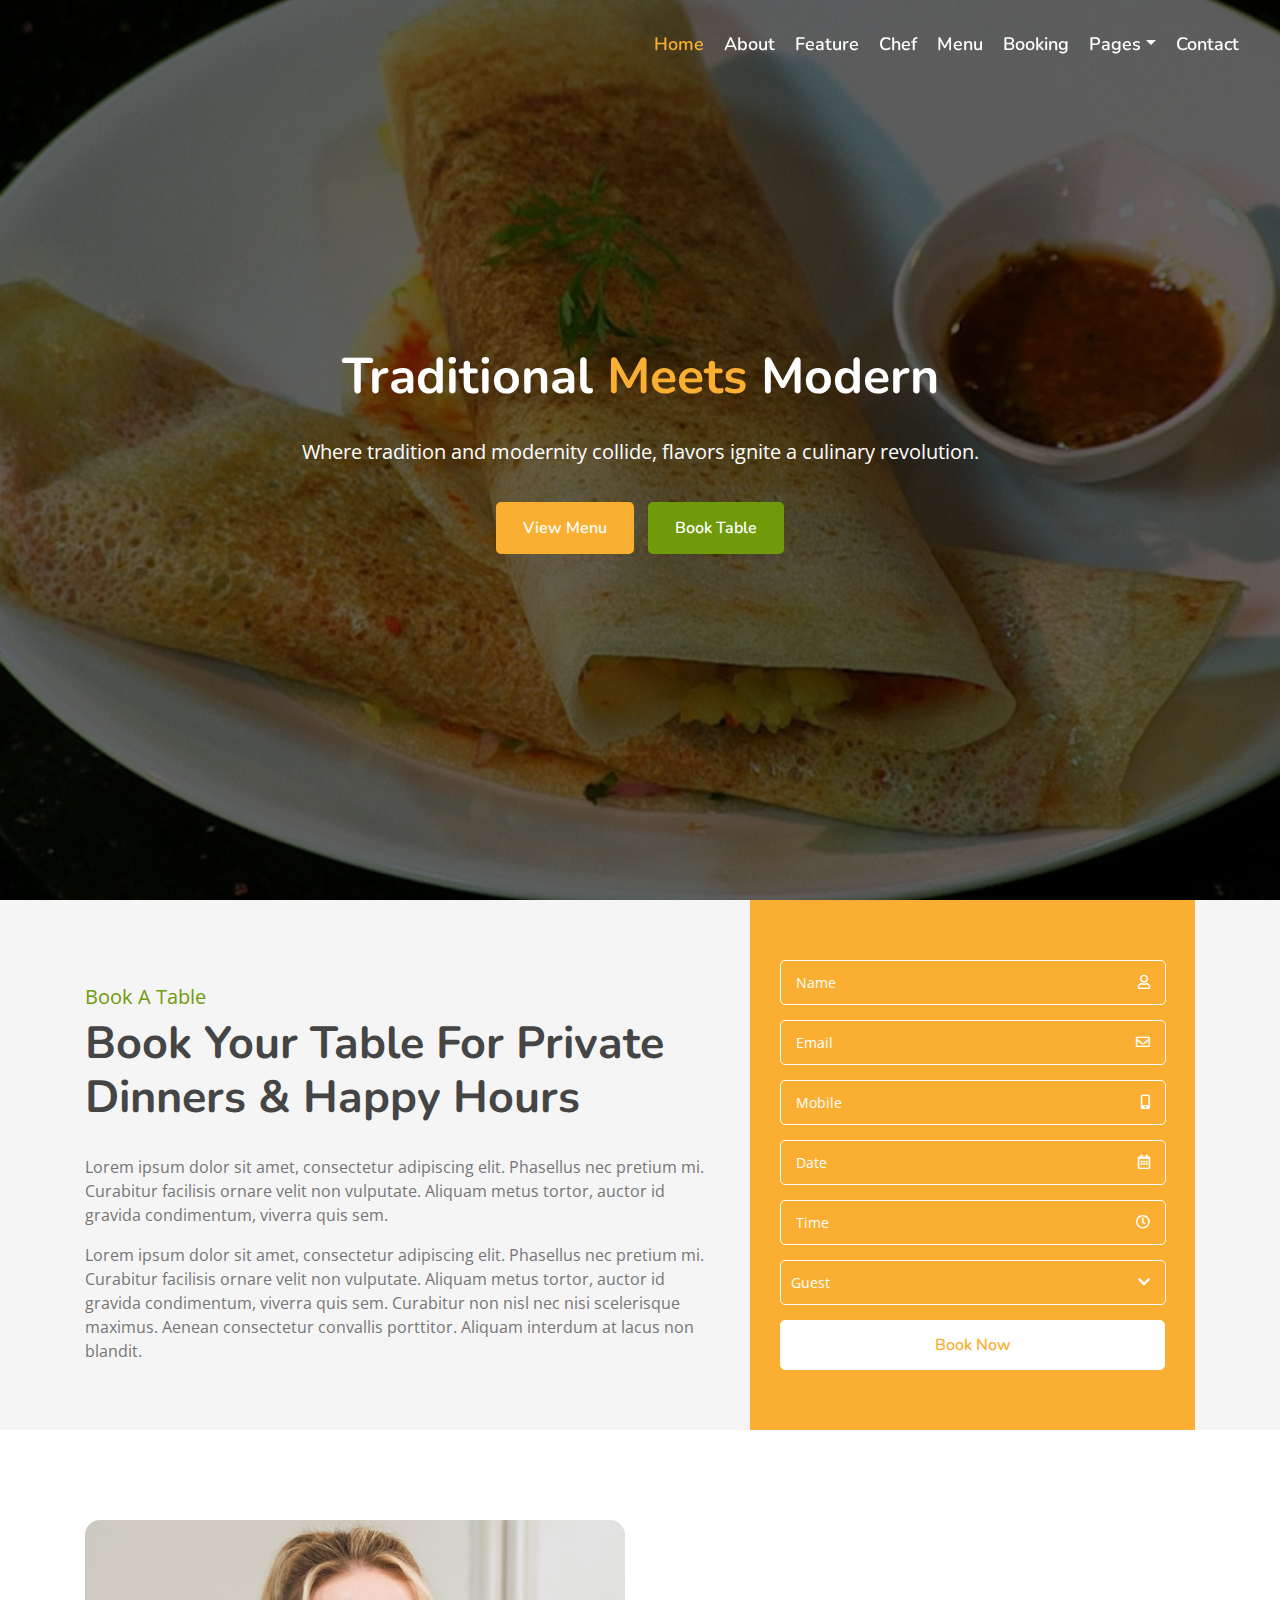
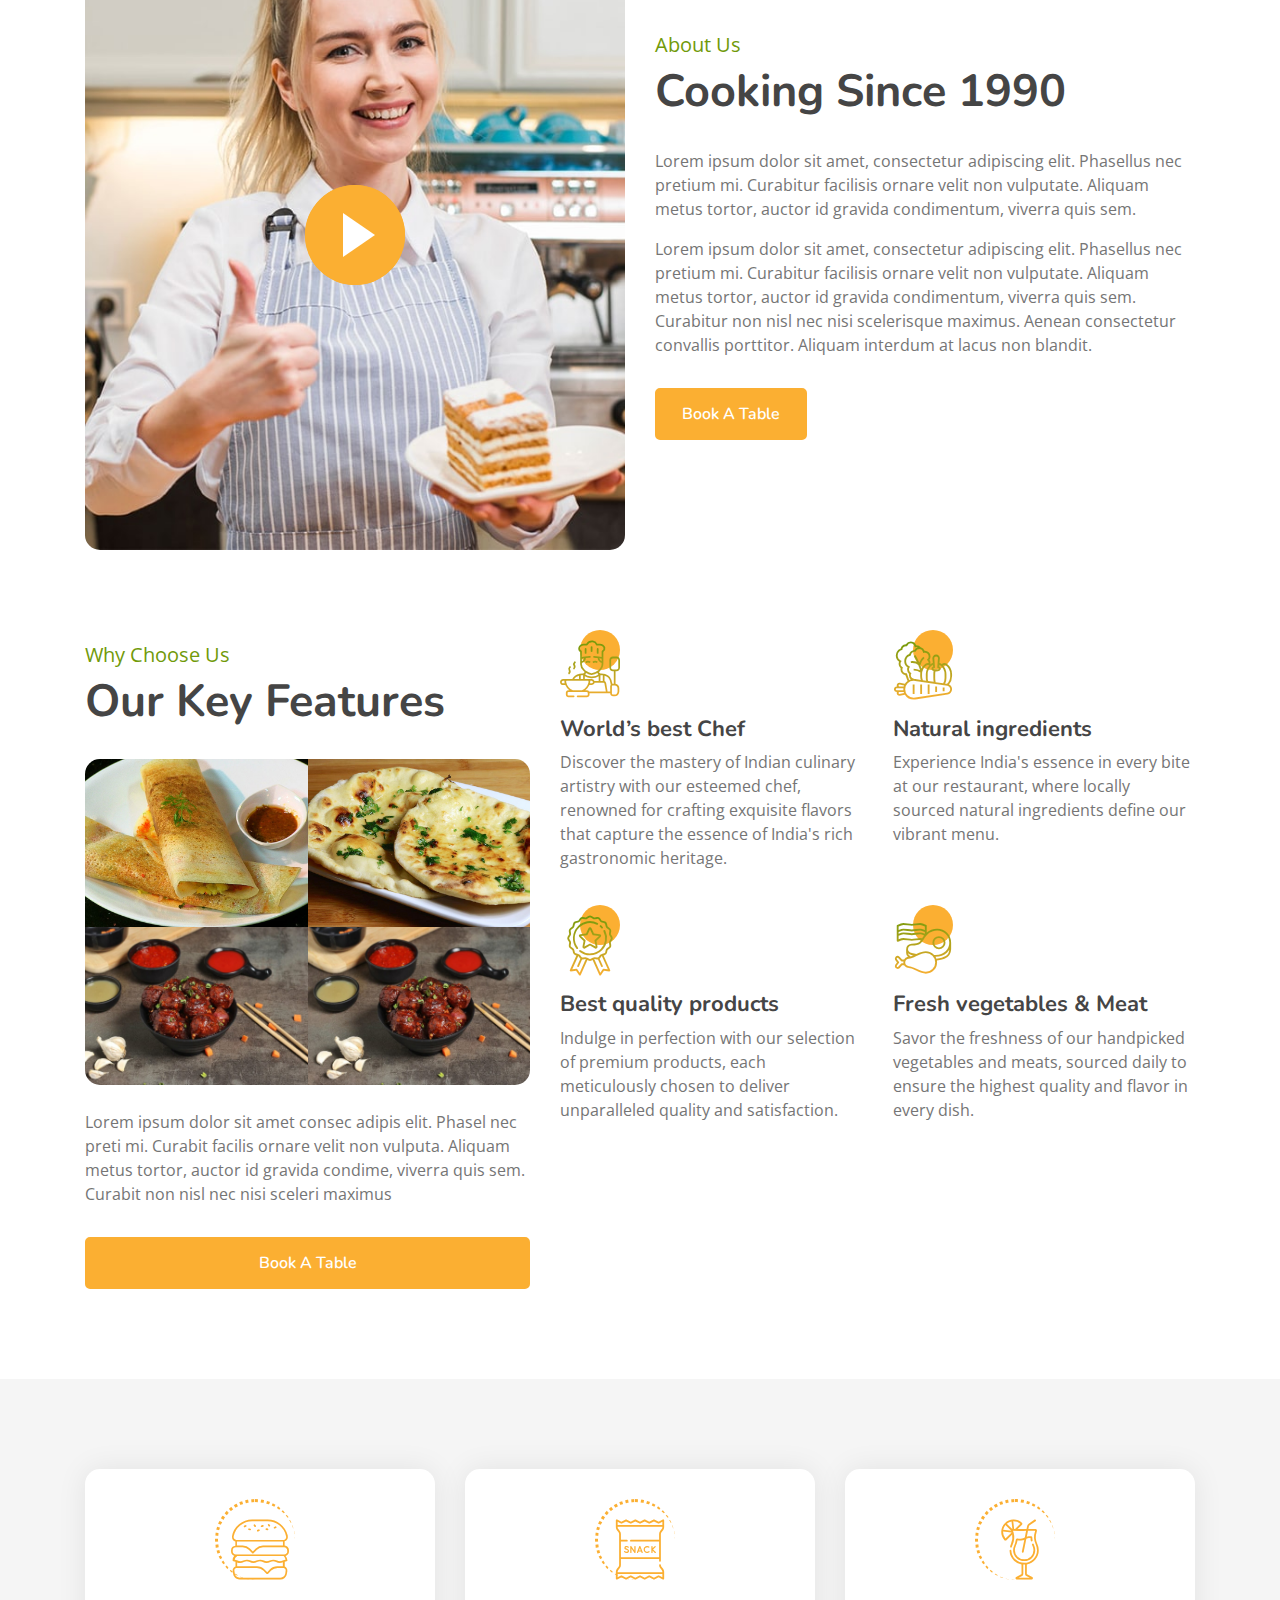
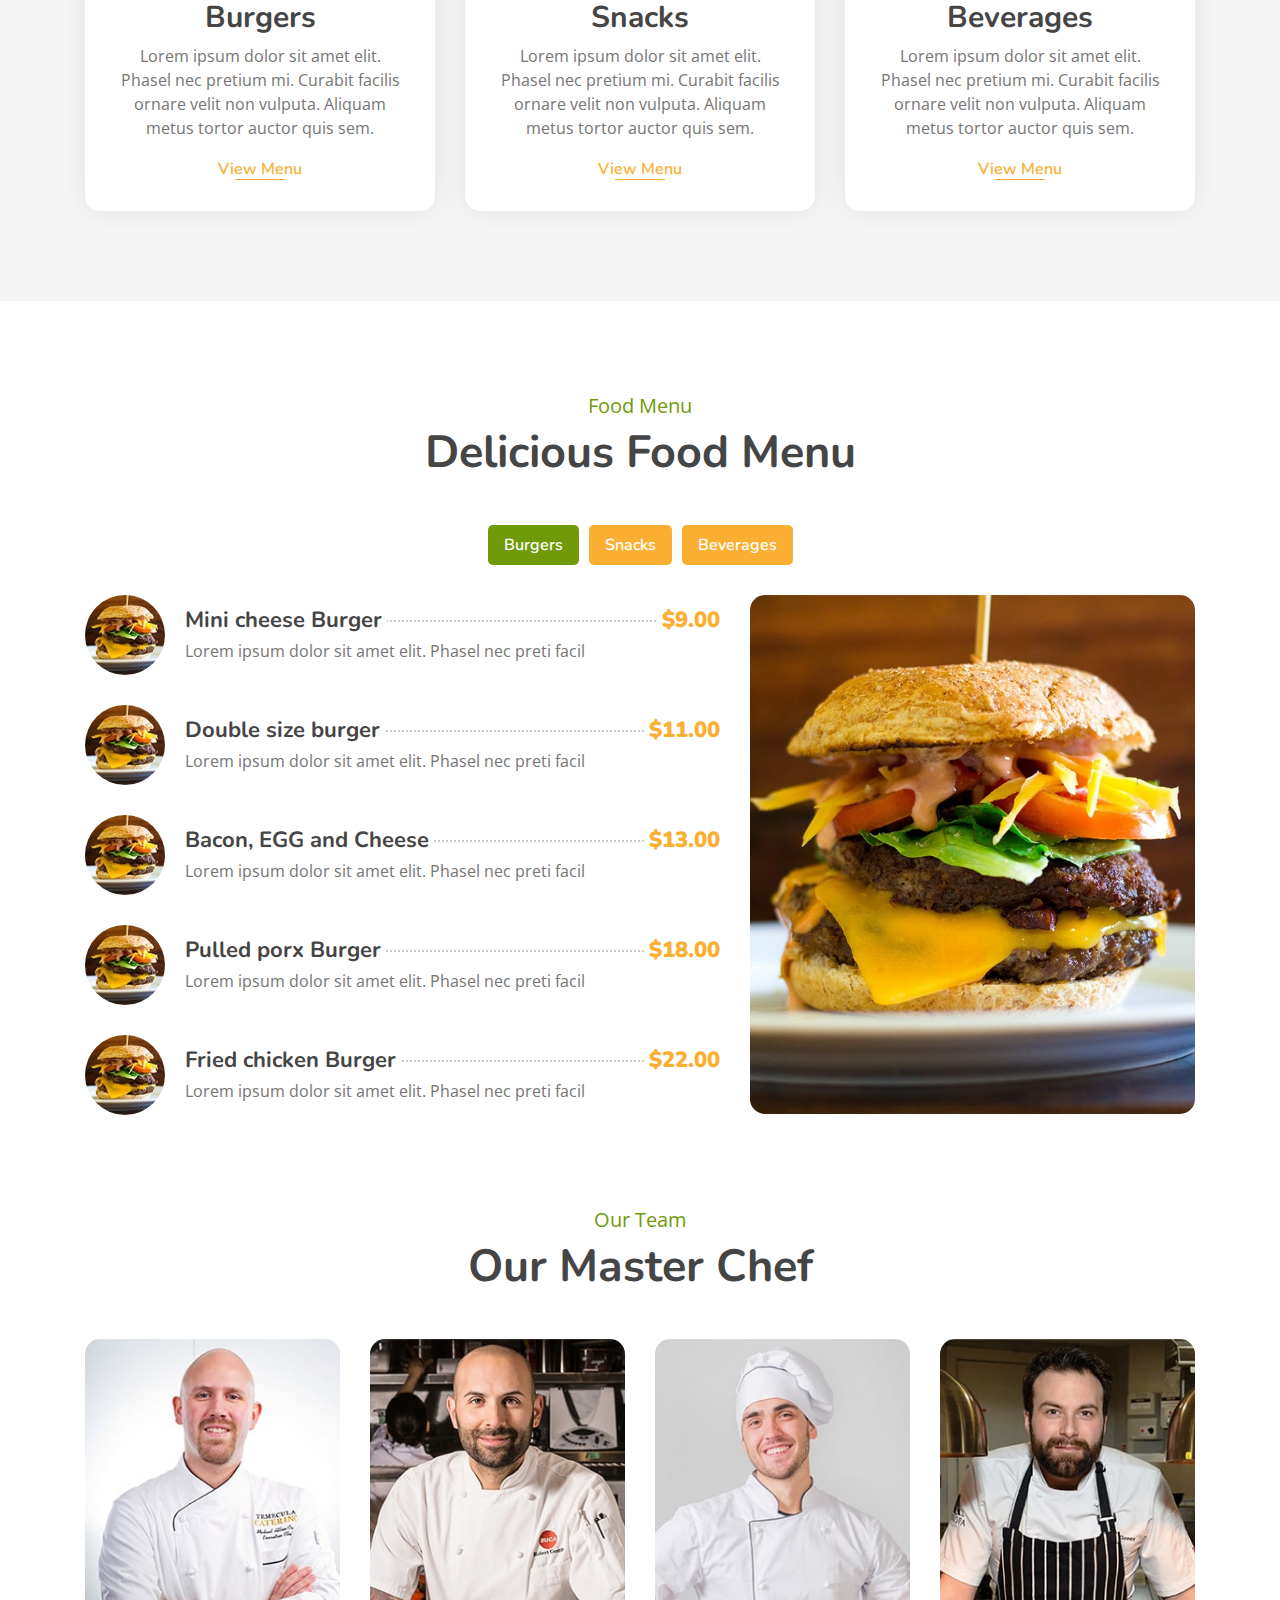
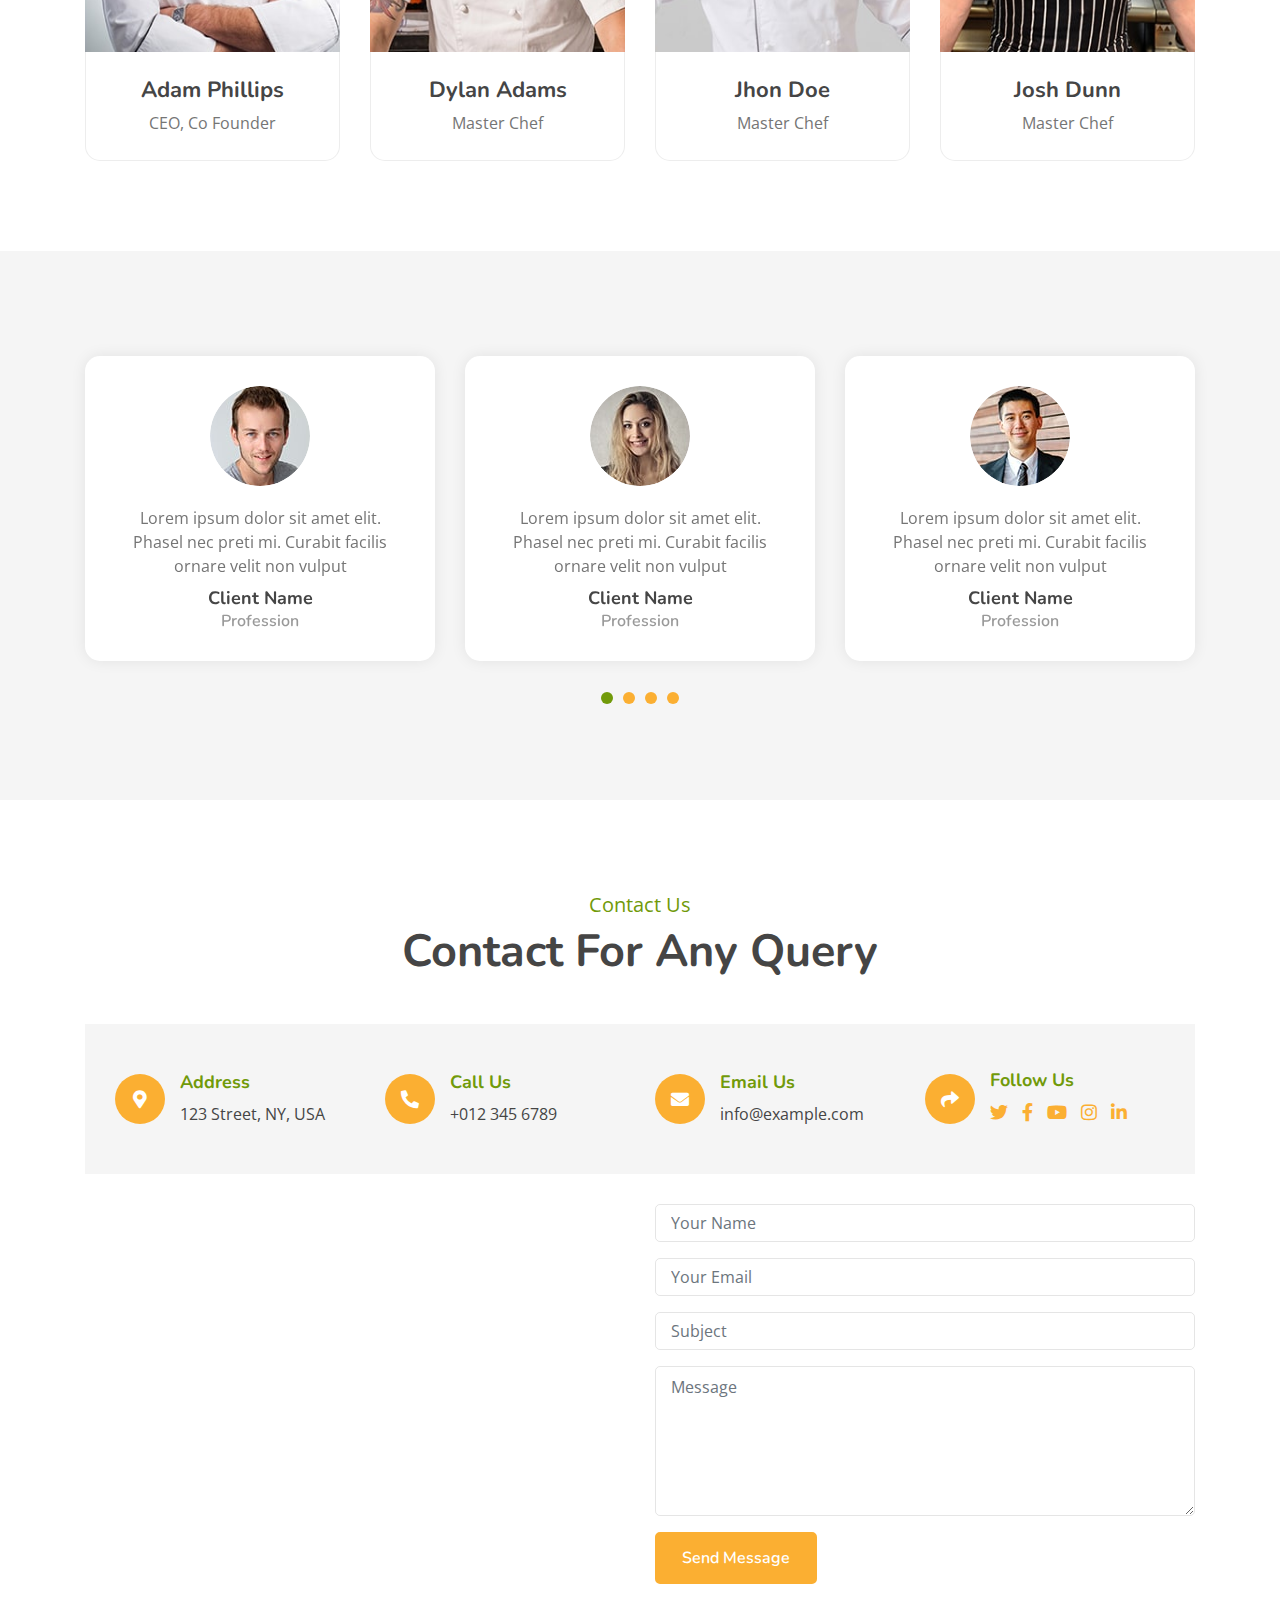
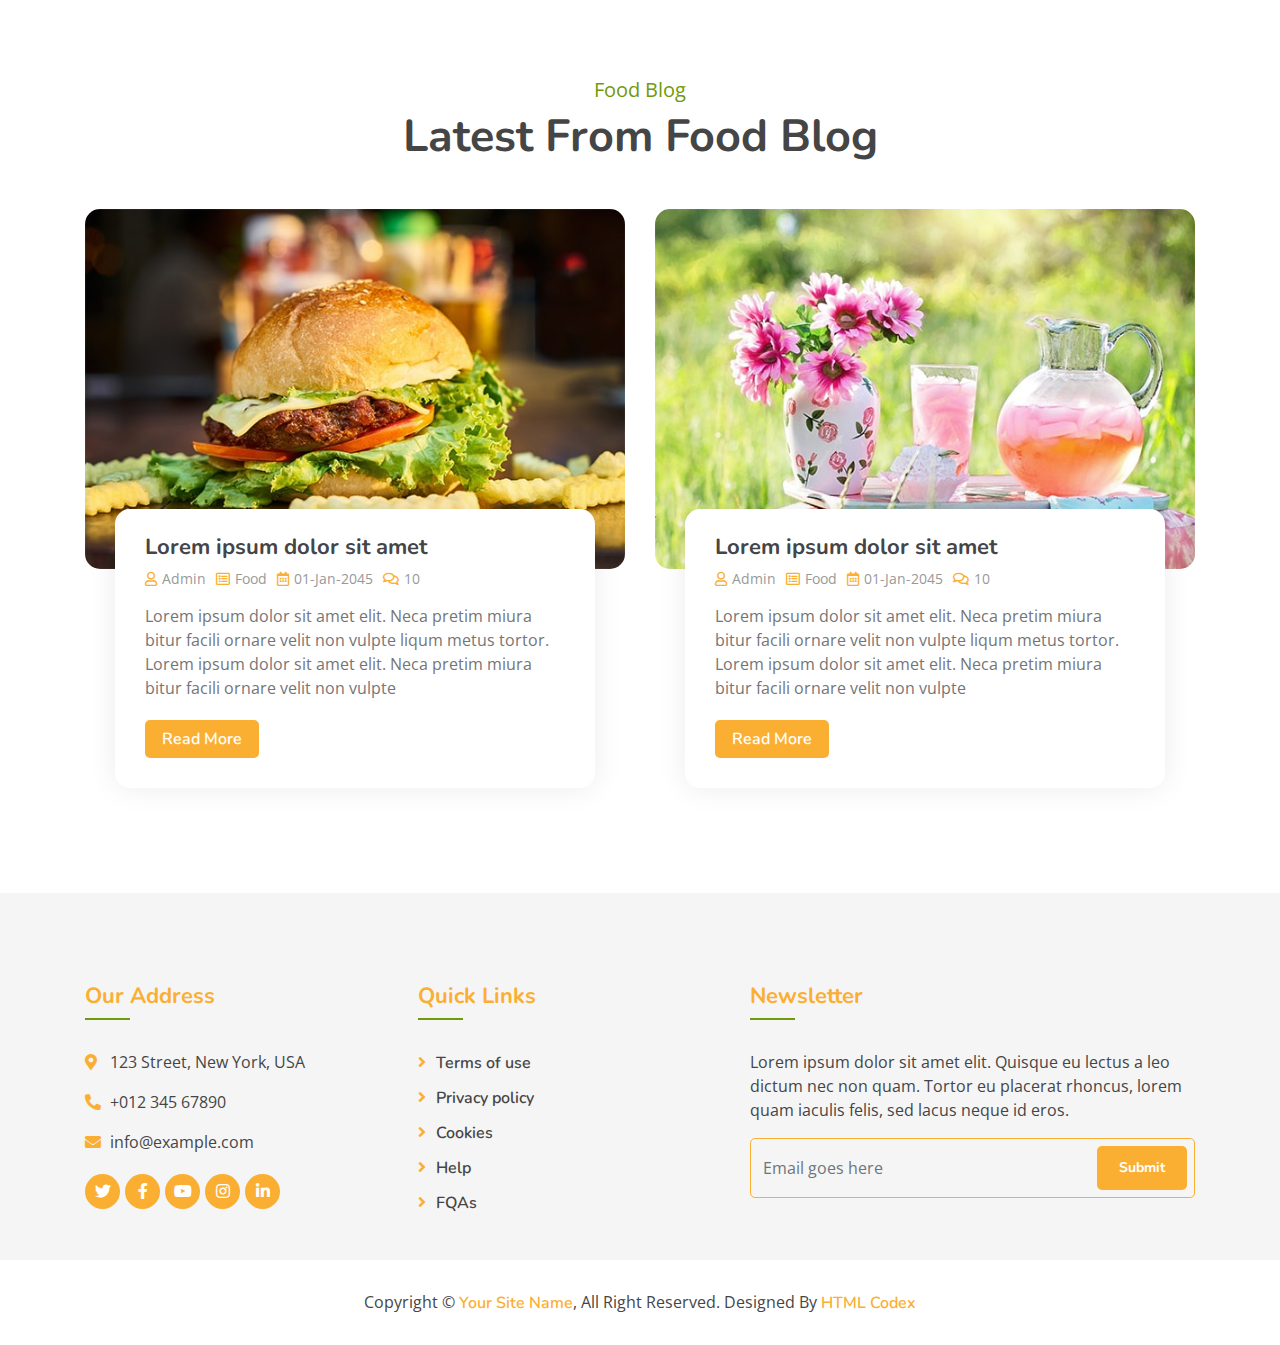
==== index.html @ a5d11b0d "second commit" ====
<!DOCTYPE html>
<html lang="en">
    <head>
        <meta charset="utf-8">
        <title>Bellary Foods - Food Website</title>
        <meta content="width=device-width, initial-scale=1.0" name="viewport">
        <meta content="Free Website Template" name="keywords">
        <meta content="Free Website Template" name="description">

        <!-- Favicon -->
        <link href="img/favicon.ico" rel="icon">

        <!-- Google Font -->
        <link href="https://fonts.googleapis.com/css?family=Open+Sans:300,400|Nunito:600,700" rel="stylesheet"> 
        
        <!-- CSS Libraries -->
        <link href="https://stackpath.bootstrapcdn.com/bootstrap/4.4.1/css/bootstrap.min.css" rel="stylesheet">
        <link href="https://cdnjs.cloudflare.com/ajax/libs/font-awesome/5.10.0/css/all.min.css" rel="stylesheet">
        <link href="lib/animate/animate.min.css" rel="stylesheet">
        <link href="lib/owlcarousel/assets/owl.carousel.min.css" rel="stylesheet">
        <link href="lib/flaticon/font/flaticon.css" rel="stylesheet">
        <link href="lib/tempusdominus/css/tempusdominus-bootstrap-4.min.css" rel="stylesheet" />

        <!-- Template Stylesheet -->
        <link href="css/style.css" rel="stylesheet">
    </head>

    <body>
        <!-- Nav Bar Start -->
        <div class="navbar navbar-expand-lg bg-light navbar-light">
            <div class="container-fluid">
                <!-- <a href="index.html" class="navbar-brand">Bellary <span>Foods</span></a> -->
                <img src="https://cms.digitallive24.com/preview/65f54d6e5803d3069113a9d7/bellary_logo.png" alt="" srcset="" class="BellaryLogo">
                <button type="button" class="navbar-toggler" data-toggle="collapse" data-target="#navbarCollapse">
                    <span class="navbar-toggler-icon"></span>
                </button>

                <div class="collapse navbar-collapse justify-content-between" id="navbarCollapse">
                    <div class="navbar-nav ml-auto">
                        <a href="index.html" class="nav-item nav-link active">Home</a>
                        <a href="about.html" class="nav-item nav-link">About</a>
                        <a href="feature.html" class="nav-item nav-link">Feature</a>
                        <a href="team.html" class="nav-item nav-link">Chef</a>
                        <a href="menu.html" class="nav-item nav-link">Menu</a>
                        <a href="booking.html" class="nav-item nav-link">Booking</a>
                        <div class="nav-item dropdown">
                            <a href="#" class="nav-link dropdown-toggle" data-toggle="dropdown">Pages</a>
                            <div class="dropdown-menu">
                                <a href="blog.html" class="dropdown-item">Blog Grid</a>
                                <a href="single.html" class="dropdown-item">Blog Detail</a>
                            </div>
                        </div>
                        <a href="contact.html" class="nav-item nav-link">Contact</a>
                    </div>
                </div>
            </div>
        </div>
        <!-- Nav Bar End -->


        <!-- Carousel Start -->
        <div class="carousel">
            <div class="container-fluid">
                <div class="owl-carousel">
                    <div class="carousel-item">

                        <div class="carousel-img">
                            <img src="img/carousel-1.jpg" alt="Image">
                        </div>

                        <div class="carousel-text">
                            <h1>Traditional <span>Meets</span> Modern</h1>
                            <p>
                                Where tradition and modernity collide, flavors ignite a culinary revolution.
                            </p>
                            <div class="carousel-btn">
                                <a class="btn custom-btn" href="https://pos.menulive.in?merchantCode=S0XW8KUNYH" target="_blank">View Menu</a>
                                <a class="btn custom-btn" href="https://tto.menulive.in/?merchantCode=E2S018YLOT&isScan=null" target="_blank">Book Table</a>
                            </div>
                        </div>
                    </div>

                    <div class="carousel-item">
                        <div class="carousel-img">
                            <img src="img/carousel-2.jpg" alt="Image">
                        </div>
                        <div class="carousel-text">
                            <h1>Flavorful <span>Experience</span></h1>
                            <p>
                                Every bite, an adventure; every flavor, a revelation.
                            </p>
                            <div class="carousel-btn">
                                <a class="btn custom-btn" href="https://pos.menulive.in?merchantCode=S0XW8KUNYH" target="_blank">View Menu</a>
                                <a class="btn custom-btn" href="https://tto.menulive.in/?merchantCode=E2S018YLOT&isScan=null" target="_blank">Book Table</a>
                            </div>
                        </div>
                    </div>

                    <div class="carousel-item">
                        <div class="carousel-img">
                            <img src="img/carousel-3.jpg" alt="Image">
                        </div>
                        <div class="carousel-text">
                            <h1>Exquisite <span>Flavour</span></h1>
                            <p>
                                Savor the moment, let the exquisite flavor dance on your palate.
                            </p>
                            <div class="carousel-btn">
                                <a class="btn custom-btn" href="https://pos.menulive.in?merchantCode=S0XW8KUNYH" target="_blank">View Menu</a>
                                <a class="btn custom-btn" href="https://tto.menulive.in/?merchantCode=E2S018YLOT&isScan=null" target="_blank">Book Table</a>
                            </div>
                        </div>
                    </div>

                </div>
            </div>
        </div>
        <!-- Carousel End -->
        
        
        <!-- Booking Start -->
        <div class="booking">
            <div class="container">
                <div class="row align-items-center">
                    <div class="col-lg-7">
                        <div class="booking-content">
                            <div class="section-header">
                                <p>Book A Table</p>
                                <h2>Book Your Table For Private Dinners & Happy Hours</h2>
                            </div>
                            <div class="about-text">
                                <p>
                                    Lorem ipsum dolor sit amet, consectetur adipiscing elit. Phasellus nec pretium mi. Curabitur facilisis ornare velit non vulputate. Aliquam metus tortor, auctor id gravida condimentum, viverra quis sem.
                                </p>
                                <p>
                                    Lorem ipsum dolor sit amet, consectetur adipiscing elit. Phasellus nec pretium mi. Curabitur facilisis ornare velit non vulputate. Aliquam metus tortor, auctor id gravida condimentum, viverra quis sem. Curabitur non nisl nec nisi scelerisque maximus. Aenean consectetur convallis porttitor. Aliquam interdum at lacus non blandit.
                                </p>
                            </div>
                        </div>
                    </div>
                    <div class="col-lg-5">
                        <div class="booking-form">
                            <form>
                                <div class="control-group">
                                    <div class="input-group">
                                        <input type="text" class="form-control" placeholder="Name" required="required" />
                                        <div class="input-group-append">
                                            <div class="input-group-text"><i class="far fa-user"></i></div>
                                        </div>
                                    </div>
                                </div>
                                <div class="control-group">
                                    <div class="input-group">
                                        <input type="email" class="form-control" placeholder="Email" required="required" />
                                        <div class="input-group-append">
                                            <div class="input-group-text"><i class="far fa-envelope"></i></div>
                                        </div>
                                    </div>
                                </div>
                                <div class="control-group">
                                    <div class="input-group">
                                        <input type="text" class="form-control" placeholder="Mobile" required="required" />
                                        <div class="input-group-append">
                                            <div class="input-group-text"><i class="fa fa-mobile-alt"></i></div>
                                        </div>
                                    </div>
                                </div>
                                <div class="control-group">
                                    <div class="input-group date" id="date" data-target-input="nearest">
                                        <input type="text" class="form-control datetimepicker-input" placeholder="Date" data-target="#date" data-toggle="datetimepicker"/>
                                        <div class="input-group-append" data-target="#date" data-toggle="datetimepicker">
                                            <div class="input-group-text"><i class="far fa-calendar-alt"></i></div>
                                        </div>
                                    </div>
                                </div>
                                <div class="control-group">
                                    <div class="input-group time" id="time" data-target-input="nearest">
                                        <input type="text" class="form-control datetimepicker-input" placeholder="Time" data-target="#time" data-toggle="datetimepicker"/>
                                        <div class="input-group-append" data-target="#time" data-toggle="datetimepicker">
                                            <div class="input-group-text"><i class="far fa-clock"></i></div>
                                        </div>
                                    </div>
                                </div>
                                <div class="control-group">
                                    <div class="input-group">
                                        <select class="custom-select form-control">
                                            <option selected>Guest</option>
                                            <option value="1">1 Guest</option>
                                            <option value="2">2 Guest</option>
                                            <option value="3">3 Guest</option>
                                            <option value="4">4 Guest</option>
                                            <option value="5">5 Guest</option>
                                            <option value="6">6 Guest</option>
                                            <option value="7">7 Guest</option>
                                            <option value="8">8 Guest</option>
                                            <option value="9">9 Guest</option>
                                            <option value="10">10 Guest</option>
                                        </select>
                                        <div class="input-group-append">
                                            <div class="input-group-text"><i class="fa fa-chevron-down"></i></div>
                                        </div>
                                    </div>
                                </div>
                                <div>
                                    <button class="btn custom-btn" type="submit">Book Now</button>
                                </div>
                            </form>
                        </div>
                    </div>
                </div>
            </div>
        </div>
        <!-- Booking End -->
        

        <!-- About Start -->
        <div class="about">
            <div class="container">
                <div class="row align-items-center">
                    <div class="col-lg-6">
                        <div class="about-img">
                            <img src="img/about.jpg" alt="Image">
                            <button type="button" class="btn-play" data-toggle="modal" data-src="https://www.youtube.com/embed/DWRcNpR6Kdc" data-target="#videoModal">
                                <span></span>
                            </button>
                        </div>
                    </div>
                    <div class="col-lg-6">
                        <div class="about-content">
                            <div class="section-header">
                                <p>About Us</p>
                                <h2>Cooking Since 1990</h2>
                            </div>
                            <div class="about-text">
                                <p>
                                    Lorem ipsum dolor sit amet, consectetur adipiscing elit. Phasellus nec pretium mi. Curabitur facilisis ornare velit non vulputate. Aliquam metus tortor, auctor id gravida condimentum, viverra quis sem.
                                </p>
                                <p>
                                    Lorem ipsum dolor sit amet, consectetur adipiscing elit. Phasellus nec pretium mi. Curabitur facilisis ornare velit non vulputate. Aliquam metus tortor, auctor id gravida condimentum, viverra quis sem. Curabitur non nisl nec nisi scelerisque maximus. Aenean consectetur convallis porttitor. Aliquam interdum at lacus non blandit.
                                </p>
                                <a class="btn custom-btn" href="https://tto.menulive.in/?merchantCode=E2S018YLOT&isScan=null" target="_blank">Book A Table</a>
                            </div>
                        </div>
                    </div>
                </div>
            </div>
        </div>
        <!-- About End -->
        
        
        <!-- Video Modal Start-->
        <div class="modal fade" id="videoModal" tabindex="-1" role="dialog" aria-labelledby="exampleModalLabel" aria-hidden="true">
            <div class="modal-dialog" role="document">
                <div class="modal-content">
                    <div class="modal-body">
                        <button type="button" class="close" data-dismiss="modal" aria-label="Close">
                            <span aria-hidden="true">&times;</span>
                        </button>        
                        <!-- 16:9 aspect ratio -->
                        <div class="embed-responsive embed-responsive-16by9">
                            <iframe class="embed-responsive-item" src="" id="video"  allowscriptaccess="always" allow="autoplay"></iframe>
                        </div>
                    </div>
                </div>
            </div>
        </div> 
        <!-- Video Modal End -->
        
        
        <!-- Feature Start -->
        <div class="feature">
            <div class="container">
                <div class="row">
                    <div class="col-lg-5">
                        <div class="section-header">
                            <p>Why Choose Us</p>
                            <h2>Our Key Features</h2>
                        </div>
                        <div class="feature-text">
                            <div class="feature-img">
                                <div class="row">
                                    <div class="col-6">
                                        <img src="img/carousel-1.jpg" alt="Image">
                                    </div>
                                    <div class="col-6">
                                        <img src="img/carousel-2.jpg" alt="Image">
                                    </div>
                                    <div class="col-6">
                                        <img src="img/carousel-6.jpg" alt="Image">
                                    </div>
                                    <div class="col-6">
                                        <img src="img/carousel-6.jpg" alt="Image">
                                    </div>
                                </div>
                            </div>
                            <p>
                                Lorem ipsum dolor sit amet consec adipis elit. Phasel nec preti mi. Curabit facilis ornare velit non vulputa. Aliquam metus tortor, auctor id gravida condime, viverra quis sem. Curabit non nisl nec nisi sceleri maximus 
                            </p>
                            <a class="btn custom-btn" href="https://tto.menulive.in/?merchantCode=E2S018YLOT&isScan=null" target="_blank">Book A Table</a>
                        </div>
                    </div>
                    <div class="col-lg-7">
                        <div class="row">
                            <div class="col-sm-6">
                                <div class="feature-item">
                                    <i class="flaticon-cooking"></i>
                                    <h3>World’s best Chef</h3>
                                    <p>
                                        Discover the mastery of Indian culinary artistry with our esteemed chef, renowned for crafting exquisite flavors that capture the essence of India's rich gastronomic heritage.
                                    </p>
                                </div>
                            </div>
                            <div class="col-sm-6">
                                <div class="feature-item">
                                    <i class="flaticon-vegetable"></i>
                                    <h3>Natural ingredients</h3>
                                    <p>
                                        Experience India's essence in every bite at our restaurant, where locally sourced natural ingredients define our vibrant menu.
                                    </p>
                                </div>
                            </div>
                        </div>
                        <div class="row">
                            <div class="col-sm-6">
                                <div class="feature-item">
                                    <i class="flaticon-medal"></i>
                                    <h3>Best quality products</h3>
                                    <p>
                                        Indulge in perfection with our selection of premium products, each meticulously chosen to deliver unparalleled quality and satisfaction.
                                    </p>
                                </div>
                            </div>

                            <div class="col-sm-6">
                                <div class="feature-item">
                                    <i class="flaticon-meat"></i>
                                    <h3>Fresh vegetables & Meat</h3>
                                    <p>
                                        Savor the freshness of our handpicked vegetables and meats, sourced daily to ensure the highest quality and flavor in every dish.
                                    </p>
                                </div>
                            </div>
                        </div>
                        
                    </div>
                </div>
            </div>
        </div>
        <!-- Feature End -->
        
        
        <!-- Food Start -->
        <div class="food">
            <div class="container">
                <div class="row align-items-center">
                    <div class="col-md-4">
                        <div class="food-item">
                            <i class="flaticon-burger"></i>
                            <h2>Burgers</h2>
                            <p>
                                Lorem ipsum dolor sit amet elit. Phasel nec pretium mi. Curabit facilis ornare velit non vulputa. Aliquam metus tortor auctor quis sem. 
                            </p>
                            <a href="">View Menu</a>
                        </div>
                    </div>
                    <div class="col-md-4">
                        <div class="food-item">
                            <i class="flaticon-snack"></i>
                            <h2>Snacks</h2>
                            <p>
                                Lorem ipsum dolor sit amet elit. Phasel nec pretium mi. Curabit facilis ornare velit non vulputa. Aliquam metus tortor auctor quis sem. 
                            </p>
                            <a href="">View Menu</a>
                        </div>
                    </div>
                    <div class="col-md-4">
                        <div class="food-item">
                            <i class="flaticon-cocktail"></i>
                            <h2>Beverages</h2>
                            <p>
                                Lorem ipsum dolor sit amet elit. Phasel nec pretium mi. Curabit facilis ornare velit non vulputa. Aliquam metus tortor auctor quis sem. 
                            </p>
                            <a href="">View Menu</a>
                        </div>
                    </div>
                </div>
            </div>
        </div>
        <!-- Food End -->
        
        
        <!-- Menu Start -->
        <div class="menu">
            <div class="container">
                <div class="section-header text-center">
                    <p>Food Menu</p>
                    <h2>Delicious Food Menu</h2>
                </div>
                <div class="menu-tab">
                    <ul class="nav nav-pills justify-content-center">
                        <li class="nav-item">
                            <a class="nav-link active" data-toggle="pill" href="#burgers">Burgers</a>
                        </li>
                        <li class="nav-item">
                            <a class="nav-link" data-toggle="pill" href="#snacks">Snacks</a>
                        </li>
                        <li class="nav-item">
                            <a class="nav-link" data-toggle="pill" href="#beverages">Beverages</a>
                        </li>
                    </ul>
                    <div class="tab-content">
                        <div id="burgers" class="container tab-pane active">
                            <div class="row">
                                <div class="col-lg-7 col-md-12">
                                    <div class="menu-item">
                                        <div class="menu-img">
                                            <img src="img/menu-burger.jpg" alt="Image">
                                        </div>
                                        <div class="menu-text">
                                            <h3><span>Mini cheese Burger</span> <strong>$9.00</strong></h3>
                                            <p>Lorem ipsum dolor sit amet elit. Phasel nec preti facil</p>
                                        </div>
                                    </div>
                                    <div class="menu-item">
                                        <div class="menu-img">
                                            <img src="img/menu-burger.jpg" alt="Image">
                                        </div>
                                        <div class="menu-text">
                                            <h3><span>Double size burger</span> <strong>$11.00</strong></h3>
                                            <p>Lorem ipsum dolor sit amet elit. Phasel nec preti facil</p>
                                        </div>
                                    </div>
                                    <div class="menu-item">
                                        <div class="menu-img">
                                            <img src="img/menu-burger.jpg" alt="Image">
                                        </div>
                                        <div class="menu-text">
                                            <h3><span>Bacon, EGG and Cheese</span> <strong>$13.00</strong></h3>
                                            <p>Lorem ipsum dolor sit amet elit. Phasel nec preti facil</p>
                                        </div>
                                    </div>
                                    <div class="menu-item">
                                        <div class="menu-img">
                                            <img src="img/menu-burger.jpg" alt="Image">
                                        </div>
                                        <div class="menu-text">
                                            <h3><span>Pulled porx Burger</span> <strong>$18.00</strong></h3>
                                            <p>Lorem ipsum dolor sit amet elit. Phasel nec preti facil</p>
                                        </div>
                                    </div>
                                    <div class="menu-item">
                                        <div class="menu-img">
                                            <img src="img/menu-burger.jpg" alt="Image">
                                        </div>
                                        <div class="menu-text">
                                            <h3><span>Fried chicken Burger</span> <strong>$22.00</strong></h3>
                                            <p>Lorem ipsum dolor sit amet elit. Phasel nec preti facil</p>
                                        </div>
                                    </div>
                                </div>
                                <div class="col-lg-5 d-none d-lg-block">
                                    <img src="img/menu-burger-img.jpg" alt="Image">
                                </div>
                            </div>
                        </div>
                        <div id="snacks" class="container tab-pane fade">
                            <div class="row">
                                <div class="col-lg-7 col-md-12">
                                    <div class="menu-item">
                                        <div class="menu-img">
                                            <img src="img/menu-snack.jpg" alt="Image">
                                        </div>
                                        <div class="menu-text">
                                            <h3><span>Corn Tikki - Spicy fried Aloo</span> <strong>$15.00</strong></h3>
                                            <p>Lorem ipsum dolor sit amet elit. Phasel nec preti facil</p>
                                        </div>
                                    </div>
                                    <div class="menu-item">
                                        <div class="menu-img">
                                            <img src="img/menu-snack.jpg" alt="Image">
                                        </div>
                                        <div class="menu-text">
                                            <h3><span>Bread besan Toast</span> <strong>$35.00</strong></h3>
                                            <p>Lorem ipsum dolor sit amet elit. Phasel nec preti facil</p>
                                        </div>
                                    </div>
                                    <div class="menu-item">
                                        <div class="menu-img">
                                            <img src="img/menu-snack.jpg" alt="Image">
                                        </div>
                                        <div class="menu-text">
                                            <h3><span>Healthy soya nugget snacks</span> <strong>$20.00</strong></h3>
                                            <p>Lorem ipsum dolor sit amet elit. Phasel nec preti facil</p>
                                        </div>
                                    </div>
                                    <div class="menu-item">
                                        <div class="menu-img">
                                            <img src="img/menu-snack.jpg" alt="Image">
                                        </div>
                                        <div class="menu-text">
                                            <h3><span>Tandoori Soya Chunks</span> <strong>$30.00</strong></h3>
                                            <p>Lorem ipsum dolor sit amet elit. Phasel nec preti facil</p>
                                        </div>
                                    </div>
                                </div>
                                <div class="col-lg-5 d-none d-lg-block">
                                    <img src="img/menu-snack-img.jpg" alt="Image">
                                </div>
                            </div>
                        </div>
                        <div id="beverages" class="container tab-pane fade">
                            <div class="row">
                                <div class="col-lg-7 col-md-12">
                                    <div class="menu-item">
                                        <div class="menu-img">
                                            <img src="img/menu-beverage.jpg" alt="Image">
                                        </div>
                                        <div class="menu-text">
                                            <h3><span>Single Cup Brew</span> <strong>$7.00</strong></h3>
                                            <p>Lorem ipsum dolor sit amet elit. Phasel nec preti facil</p>
                                        </div>
                                    </div>
                                    <div class="menu-item">
                                        <div class="menu-img">
                                            <img src="img/menu-beverage.jpg" alt="Image">
                                        </div>
                                        <div class="menu-text">
                                            <h3><span>Caffe Americano</span> <strong>$9.00</strong></h3>
                                            <p>Lorem ipsum dolor sit amet elit. Phasel nec preti facil</p>
                                        </div>
                                    </div>
                                    <div class="menu-item">
                                        <div class="menu-img">
                                            <img src="img/menu-beverage.jpg" alt="Image">
                                        </div>
                                        <div class="menu-text">
                                            <h3><span>Caramel Macchiato</span> <strong>$15.00</strong></h3>
                                            <p>Lorem ipsum dolor sit amet elit. Phasel nec preti facil</p>
                                        </div>
                                    </div>
                                    <div class="menu-item">
                                        <div class="menu-img">
                                            <img src="img/menu-beverage.jpg" alt="Image">
                                        </div>
                                        <div class="menu-text">
                                            <h3><span>Standard black coffee</span> <strong>$8.00</strong></h3>
                                            <p>Lorem ipsum dolor sit amet elit. Phasel nec preti facil</p>
                                        </div>
                                    </div>
                                    <div class="menu-item">
                                        <div class="menu-img">
                                            <img src="img/menu-beverage.jpg" alt="Image">
                                        </div>
                                        <div class="menu-text">
                                            <h3><span>Standard black coffee</span> <strong>$12.00</strong></h3>
                                            <p>Lorem ipsum dolor sit amet elit. Phasel nec preti facil</p>
                                        </div>
                                    </div>
                                </div>
                                <div class="col-lg-5 d-none d-lg-block">
                                    <img src="img/menu-beverage-img.jpg" alt="Image">
                                </div>
                            </div>
                        </div>
                    </div>
                </div>
            </div>
        </div>
        <!-- Menu End -->
        
        
        <!-- Team Start -->
        <div class="team">
            <div class="container">
                <div class="section-header text-center">
                    <p>Our Team</p>
                    <h2>Our Master Chef</h2>
                </div>
                <div class="row">
                    <div class="col-lg-3 col-md-6">
                        <div class="team-item">
                            <div class="team-img">
                                <img src="img/team-1.jpg" alt="Image">
                                <div class="team-social">
                                    <a href=""><i class="fab fa-twitter"></i></a>
                                    <a href=""><i class="fab fa-facebook-f"></i></a>
                                    <a href=""><i class="fab fa-linkedin-in"></i></a>
                                    <a href=""><i class="fab fa-instagram"></i></a>
                                </div>
                            </div>
                            <div class="team-text">
                                <h2>Adam Phillips</h2>
                                <p>CEO, Co Founder</p>
                            </div>
                        </div>
                    </div>
                    <div class="col-lg-3 col-md-6">
                        <div class="team-item">
                            <div class="team-img">
                                <img src="img/team-2.jpg" alt="Image">
                                <div class="team-social">
                                    <a href=""><i class="fab fa-twitter"></i></a>
                                    <a href=""><i class="fab fa-facebook-f"></i></a>
                                    <a href=""><i class="fab fa-linkedin-in"></i></a>
                                    <a href=""><i class="fab fa-instagram"></i></a>
                                </div>
                            </div>
                            <div class="team-text">
                                <h2>Dylan Adams</h2>
                                <p>Master Chef</p>
                            </div>
                        </div>
                    </div>
                    <div class="col-lg-3 col-md-6">
                        <div class="team-item">
                            <div class="team-img">
                                <img src="img/team-3.jpg" alt="Image">
                                <div class="team-social">
                                    <a href=""><i class="fab fa-twitter"></i></a>
                                    <a href=""><i class="fab fa-facebook-f"></i></a>
                                    <a href=""><i class="fab fa-linkedin-in"></i></a>
                                    <a href=""><i class="fab fa-instagram"></i></a>
                                </div>
                            </div>
                            <div class="team-text">
                                <h2>Jhon Doe</h2>
                                <p>Master Chef</p>
                            </div>
                        </div>
                    </div>
                    <div class="col-lg-3 col-md-6">
                        <div class="team-item">
                            <div class="team-img">
                                <img src="img/team-4.jpg" alt="Image">
                                <div class="team-social">
                                    <a href=""><i class="fab fa-twitter"></i></a>
                                    <a href=""><i class="fab fa-facebook-f"></i></a>
                                    <a href=""><i class="fab fa-linkedin-in"></i></a>
                                    <a href=""><i class="fab fa-instagram"></i></a>
                                </div>
                            </div>
                            <div class="team-text">
                                <h2>Josh Dunn</h2>
                                <p>Master Chef</p>
                            </div>
                        </div>
                    </div>
                </div>
            </div>
        </div>
        <!-- Team End -->
        
        
        <!-- Testimonial Start -->
        <div class="testimonial">
            <div class="container">
                <div class="owl-carousel testimonials-carousel">
                    <div class="testimonial-item">
                        <div class="testimonial-img">
                            <img src="img/testimonial-1.jpg" alt="Image">
                        </div>
                        <p>
                            Lorem ipsum dolor sit amet elit. Phasel nec preti mi. Curabit facilis ornare velit non vulput
                        </p>
                        <h2>Client Name</h2>
                        <h3>Profession</h3>
                    </div>
                    <div class="testimonial-item">
                        <div class="testimonial-img">
                            <img src="img/testimonial-2.jpg" alt="Image">
                        </div>
                        <p>
                            Lorem ipsum dolor sit amet elit. Phasel nec preti mi. Curabit facilis ornare velit non vulput
                        </p>
                        <h2>Client Name</h2>
                        <h3>Profession</h3>
                    </div>
                    <div class="testimonial-item">
                        <div class="testimonial-img">
                            <img src="img/testimonial-3.jpg" alt="Image">
                        </div>
                        <p>
                            Lorem ipsum dolor sit amet elit. Phasel nec preti mi. Curabit facilis ornare velit non vulput
                        </p>
                        <h2>Client Name</h2>
                        <h3>Profession</h3>
                    </div>
                    <div class="testimonial-item">
                        <div class="testimonial-img">
                            <img src="img/testimonial-4.jpg" alt="Image">
                        </div>
                        <p>
                            Lorem ipsum dolor sit amet elit. Phasel nec preti mi. Curabit facilis ornare velit non vulput
                        </p>
                        <h2>Client Name</h2>
                        <h3>Profession</h3>
                    </div>
                </div>
            </div>
        </div>
        <!-- Testimonial End -->
        
        
        <!-- Contact Start -->
        <div class="contact">
            <div class="container">
                <div class="section-header text-center">
                    <p>Contact Us</p>
                    <h2>Contact For Any Query</h2>
                </div>
                <div class="row align-items-center contact-information">
                    <div class="col-md-6 col-lg-3">
                        <div class="contact-info">
                            <div class="contact-icon">
                                <i class="fa fa-map-marker-alt"></i>
                            </div>
                            <div class="contact-text">
                                <h3>Address</h3>
                                <p>123 Street, NY, USA</p>
                            </div>
                        </div>
                    </div>
                    <div class="col-md-6 col-lg-3">
                        <div class="contact-info">
                            <div class="contact-icon">
                                <i class="fa fa-phone-alt"></i>
                            </div>
                            <div class="contact-text">
                                <h3>Call Us</h3>
                                <p>+012 345 6789</p>
                            </div>
                        </div>
                    </div>
                    <div class="col-md-6 col-lg-3">
                        <div class="contact-info">
                            <div class="contact-icon">
                                <i class="fa fa-envelope"></i>
                            </div>
                            <div class="contact-text">
                                <h3>Email Us</h3>
                                <p>info@example.com</p>
                            </div>
                        </div>
                    </div>
                    <div class="col-md-6 col-lg-3">
                        <div class="contact-info">
                            <div class="contact-icon">
                                <i class="fa fa-share"></i>
                            </div>
                            <div class="contact-text">
                                <h3>Follow Us</h3>
                                <div class="contact-social">
                                    <a href=""><i class="fab fa-twitter"></i></a>
                                    <a href=""><i class="fab fa-facebook-f"></i></a>
                                    <a href=""><i class="fab fa-youtube"></i></a>
                                    <a href=""><i class="fab fa-instagram"></i></a>
                                    <a href=""><i class="fab fa-linkedin-in"></i></a>
                                </div>
                            </div>
                        </div>
                    </div>
                </div>
                <div class="row contact-form">
                    <div class="col-md-6">
                        <iframe src="https://www.google.com/maps/embed?pb=!1m18!1m12!1m3!1d3001156.4288297426!2d-78.01371936852176!3d42.72876761954724!2m3!1f0!2f0!3f0!3m2!1i1024!2i768!4f13.1!3m3!1m2!1s0x4ccc4bf0f123a5a9%3A0xddcfc6c1de189567!2sNew%20York%2C%20USA!5e0!3m2!1sen!2sbd!4v1600663868074!5m2!1sen!2sbd" frameborder="0" style="border:0;" allowfullscreen="" aria-hidden="false" tabindex="0"></iframe>
                    </div>
                    <div class="col-md-6">
                        <div id="success"></div>
                        <form name="sentMessage" id="contactForm" novalidate="novalidate">
                            <div class="control-group">
                                <input type="text" class="form-control" id="name" placeholder="Your Name" required="required" data-validation-required-message="Please enter your name" />
                                <p class="help-block text-danger"></p>
                            </div>
                            <div class="control-group">
                                <input type="email" class="form-control" id="email" placeholder="Your Email" required="required" data-validation-required-message="Please enter your email" />
                                <p class="help-block text-danger"></p>
                            </div>
                            <div class="control-group">
                                <input type="text" class="form-control" id="subject" placeholder="Subject" required="required" data-validation-required-message="Please enter a subject" />
                                <p class="help-block text-danger"></p>
                            </div>
                            <div class="control-group">
                                <textarea class="form-control" id="message" placeholder="Message" required="required" data-validation-required-message="Please enter your message"></textarea>
                                <p class="help-block text-danger"></p>
                            </div>
                            <div>
                                <button class="btn custom-btn" type="submit" id="sendMessageButton">Send Message</button>
                            </div>
                        </form>
                    </div>
                </div>
            </div>
        </div>
        <!-- Contact End -->


        <!-- Blog Start -->
        <div class="blog">
            <div class="container">
                <div class="section-header text-center">
                    <p>Food Blog</p>
                    <h2>Latest From Food Blog</h2>
                </div>
                <div class="row">
                    <div class="col-md-6">
                        <div class="blog-item">
                            <div class="blog-img">
                                <img src="img/blog-1.jpg" alt="Blog">
                            </div>
                            <div class="blog-content">
                                <h2 class="blog-title">Lorem ipsum dolor sit amet</h2>
                                <div class="blog-meta">
                                    <p><i class="far fa-user"></i>Admin</p>
                                    <p><i class="far fa-list-alt"></i>Food</p>
                                    <p><i class="far fa-calendar-alt"></i>01-Jan-2045</p>
                                    <p><i class="far fa-comments"></i>10</p>
                                </div>
                                <div class="blog-text">
                                    <p>
                                        Lorem ipsum dolor sit amet elit. Neca pretim miura bitur facili ornare velit non vulpte liqum metus tortor. Lorem ipsum dolor sit amet elit. Neca pretim miura bitur facili ornare velit non vulpte
                                    </p>
                                    <a class="btn custom-btn" href="">Read More</a>
                                </div>
                            </div>
                        </div>
                    </div>
                    <div class="col-md-6">
                        <div class="blog-item">
                            <div class="blog-img">
                                <img src="img/blog-2.jpg" alt="Blog">
                            </div>
                            <div class="blog-content">
                                <h2 class="blog-title">Lorem ipsum dolor sit amet</h2>
                                <div class="blog-meta">
                                    <p><i class="far fa-user"></i>Admin</p>
                                    <p><i class="far fa-list-alt"></i>Food</p>
                                    <p><i class="far fa-calendar-alt"></i>01-Jan-2045</p>
                                    <p><i class="far fa-comments"></i>10</p>
                                </div>
                                <div class="blog-text">
                                    <p>
                                        Lorem ipsum dolor sit amet elit. Neca pretim miura bitur facili ornare velit non vulpte liqum metus tortor. Lorem ipsum dolor sit amet elit. Neca pretim miura bitur facili ornare velit non vulpte
                                    </p>
                                    <a class="btn custom-btn" href="">Read More</a>
                                </div>
                            </div>
                        </div>
                    </div>
                </div>
            </div>
        </div>
        <!-- Blog End -->


        <!-- Footer Start -->
        <div class="footer">
            <div class="container">
                <div class="row">
                    <div class="col-lg-7">
                        <div class="row">
                            <div class="col-md-6">
                                <div class="footer-contact">
                                    <h2>Our Address</h2>
                                    <p><i class="fa fa-map-marker-alt"></i>123 Street, New York, USA</p>
                                    <p><i class="fa fa-phone-alt"></i>+012 345 67890</p>
                                    <p><i class="fa fa-envelope"></i>info@example.com</p>
                                    <div class="footer-social">
                                        <a href=""><i class="fab fa-twitter"></i></a>
                                        <a href=""><i class="fab fa-facebook-f"></i></a>
                                        <a href=""><i class="fab fa-youtube"></i></a>
                                        <a href=""><i class="fab fa-instagram"></i></a>
                                        <a href=""><i class="fab fa-linkedin-in"></i></a>
                                    </div>
                                </div>
                            </div>
                            <div class="col-md-6">
                                <div class="footer-link">
                                    <h2>Quick Links</h2>
                                    <a href="">Terms of use</a>
                                    <a href="">Privacy policy</a>
                                    <a href="">Cookies</a>
                                    <a href="">Help</a>
                                    <a href="">FQAs</a>
                                </div>
                            </div>
                        </div>
                    </div>
                    <div class="col-lg-5">
                        <div class="footer-newsletter">
                            <h2>Newsletter</h2>
                            <p>
                                Lorem ipsum dolor sit amet elit. Quisque eu lectus a leo dictum nec non quam. Tortor eu placerat rhoncus, lorem quam iaculis felis, sed lacus neque id eros.
                            </p>
                            <div class="form">
                                <input class="form-control" placeholder="Email goes here">
                                <button class="btn custom-btn">Submit</button>
                            </div>
                        </div>
                    </div>
                </div>
            </div>
            <div class="copyright">
                <div class="container">
                    <p>Copyright &copy; <a href="#">Your Site Name</a>, All Right Reserved.</p>
                    <p>Designed By <a href="https://htmlcodex.com">HTML Codex</a></p>
                </div>
            </div>
        </div>
        <!-- Footer End -->

        <a href="#" class="back-to-top"><i class="fa fa-chevron-up"></i></a>

        <!-- JavaScript Libraries -->
        <script src="https://code.jquery.com/jquery-3.4.1.min.js"></script>
        <script src="https://stackpath.bootstrapcdn.com/bootstrap/4.4.1/js/bootstrap.bundle.min.js"></script>
        <script src="lib/easing/easing.min.js"></script>
        <script src="lib/owlcarousel/owl.carousel.min.js"></script>
        <script src="lib/tempusdominus/js/moment.min.js"></script>
        <script src="lib/tempusdominus/js/moment-timezone.min.js"></script>
        <script src="lib/tempusdominus/js/tempusdominus-bootstrap-4.min.js"></script>
        
        <!-- Contact Javascript File -->
        <script src="mail/jqBootstrapValidation.min.js"></script>
        <script src="mail/contact.js"></script>

        <!-- Template Javascript -->
        <script src="js/main.js"></script>
    </body>
</html>
---- lib/flaticon/font/flaticon.css ----
/*
  	Flaticon icon font: Flaticon
  	Creation date: 19/09/2020 16:59
  	*/

@font-face {
  font-family: "Flaticon";
  src: url("./Flaticon.eot");
  src: url("./Flaticon.eot?#iefix") format("embedded-opentype"),
       url("./Flaticon.woff2") format("woff2"),
       url("./Flaticon.woff") format("woff"),
       url("./Flaticon.ttf") format("truetype"),
       url("./Flaticon.svg#Flaticon") format("svg");
  font-weight: normal;
  font-style: normal;
}

@media screen and (-webkit-min-device-pixel-ratio:0) {
  @font-face {
    font-family: "Flaticon";
    src: url("./Flaticon.svg#Flaticon") format("svg");
  }
}

[class^="flaticon-"]:before, [class*=" flaticon-"]:before,
[class^="flaticon-"]:after, [class*=" flaticon-"]:after {   
  font-family: Flaticon;
        font-size: 20px;
font-style: normal;
margin-left: 20px;
}

.flaticon-burger:before { content: "\f100"; }
.flaticon-fast-food:before { content: "\f101"; }
.flaticon-snack:before { content: "\f102"; }
.flaticon-cocktail:before { content: "\f103"; }
.flaticon-vegetable:before { content: "\f104"; }
.flaticon-meat:before { content: "\f105"; }
.flaticon-medal:before { content: "\f106"; }
.flaticon-fruits-and-vegetables:before { content: "\f107"; }
.flaticon-cooking:before { content: "\f108"; }
.flaticon-courier:before { content: "\f109"; }
---- css/style.css ----
/*******************************/
/********* General CSS *********/
/*******************************/
body {
    color: #757575;
    background: #ffffff;
    font-family: 'open sans', sans-serif;
}

h1,
h2, 
h3, 
h4,
h5, 
h6 {
    color: #454545;
    font-family: 'Nunito', sans-serif;
}

a {
    font-family: 'Nunito', sans-serif;
    font-weight: 600;
    color: #fbaf32;
    transition: .3s;
}

a:hover,
a:active,
a:focus {
    color: #719a0a;
    outline: none;
    text-decoration: none;
}

.btn.custom-btn {
    padding: 12px 25px;
    font-family: 'Nunito', sans-serif;
    font-size: 16px;
    font-weight: 600;
    color: #ffffff;
    background: #fbaf32;
    border: 2px solid #fbaf32;
    border-radius: 5px;
    transition: .5s;
}

.btn.custom-btn:hover {
    color: #fbaf32;
    background: transparent;
}

.btn.custom-btn:focus,
.form-control:focus,
.custom-select:focus {
    box-shadow: none;
}

.container-fluid {
    max-width: 1366px;
}

.back-to-top {
    position: fixed;
    display: none;
    background: #fbaf32;
    width: 44px;
    height: 44px;
    text-align: center;
    line-height: 1;
    font-size: 22px;
    right: 15px;
    bottom: 15px;
    border-radius: 5px;
    transition: background 0.5s;
    z-index: 9;
}

.back-to-top i {
    color: #ffffff;
    padding-top: 10px;
}

.back-to-top:hover {
    background: #719a0a;
}

.BellaryLogo{
    position: relative;
    height: 70px;
}


[class^="flaticon-"]:before, [class*=" flaticon-"]:before,
[class^="flaticon-"]:after, [class*=" flaticon-"]:after {   
    font-size: inherit;
    margin-left: 0;
}


/**********************************/
/*********** Nav Bar CSS **********/
/**********************************/
.navbar {
    position: relative;
    transition: .5s;
    z-index: 999;
}

.navbar.nav-sticky {
    position: fixed;
    top: 0;
    width: 100%;
    box-shadow: 0 2px 5px rgba(0, 0, 0, .3);
}

.navbar .navbar-brand {
    margin: 0;
    color: #fbaf32;
    font-size: 45px;
    line-height: 0px;
    font-weight: 700;
    font-family: 'Nunito', sans-serif;
    transition: .5s;
    
}

.navbar .navbar-brand span {
    color: #719a0a;
}

.navbar .navbar-brand:hover {
    color: #fbaf32;
}

.navbar .navbar-brand:hover span {
    color: #fbaf32;
}

.navbar .navbar-brand img {
    max-width: 100%;
    max-height: 40px;
}

.navbar .dropdown-menu {
    margin-top: 0;
    border: 0;
    border-radius: 0;
    background: #f8f9fa;
}

@media (min-width: 992px) {
    .navbar {
        position: absolute;
        width: 100%;
        /* padding: 30px 60px; */
        background: transparent !important;
        z-index: 9;
    }
    
    .navbar.nav-sticky {
        padding: 10px 60px;
        background: #ffffff !important;
    }
    
    .navbar .navbar-brand {
        color: #fbaf32;
    }
    
    .navbar.nav-sticky .navbar-brand {
        color: #fbaf32;
    }

    .navbar-light .navbar-nav .nav-link,
    .navbar-light .navbar-nav .nav-link:focus {
        padding: 10px 10px 8px 10px;
        font-family: 'Nunito', sans-serif;
        color: #ffffff;
        font-size: 18px;
        font-weight: 600;
    }
    
    .navbar-light.nav-sticky .navbar-nav .nav-link,
    .navbar-light.nav-sticky .navbar-nav .nav-link:focus {
        color: #666666;
    }

    .navbar-light .navbar-nav .nav-link:hover,
    .navbar-light .navbar-nav .nav-link.active {
        color: #fbaf32;
    }
    
    .navbar-light.nav-sticky .navbar-nav .nav-link:hover,
    .navbar-light.nav-sticky .navbar-nav .nav-link.active {
        color: #fbaf32;
    }

    /* .container-fluid{
        height: 120px;
    } */
/* 
    .BellaryLogo{
        height: 120px;
    } */
    
}

@media (max-width: 991.98px) {   
    .navbar {
        padding: 15px;
        background: #ffffff !important;
    }
    
    .navbar .navbar-brand {
        color: #fbaf32;
    }
    
    .navbar .navbar-nav {
        margin-top: 15px;
    }
    
    .navbar a.nav-link {
        padding: 5px;
    }
    
    .navbar .dropdown-menu {
        box-shadow: none;
    }
    .container-fluid{
        display: flex;
        flex-direction: row-reverse;
    }

    .BellaryLogo{
        height: 52px;
    }
}


/*******************************/
/********** Hero CSS ***********/
/*******************************/
.carousel {
    position: relative;
    width: 100%;
    height: 100vh;
    min-height: 400px;
    background: #ffffff;
}

.carousel .container-fluid {
    padding: 0;
}

.carousel .carousel-item {
    position: relative;
    width: 100%;
    height: 100vh;
    display: flex;
    align-items: center;
    justify-content: center;
    flex-direction: column;
}

.carousel .carousel-img {
    position: relative;
    width: 100%;
    height: 100%;
    text-align: right;
    overflow: hidden;
}

.carousel .carousel-img::after {
    position: absolute;
    content: "";
    top: 0;
    right: 0;
    bottom: 0;
    left: 0;
    background: rgba(0, 0, 0, 0.6);
    z-index: 1;
}

.carousel .carousel-img img {
    width: 100%;
    height: 100%;
    object-fit: cover;
}

.carousel .carousel-text {
    position: absolute;
    max-width: 700px;
    height: calc(100vh - 35px);
    display: flex;
    align-items: center;
    justify-content: center;
    flex-direction: column;
    z-index: 2;
}

.carousel .carousel-text h1 {
    text-align: center;
    color: #ffffff;
    font-size: 50px;
    font-weight: 700;
    margin-bottom: 30px;
}

.carousel .carousel-text h1 span {
    color: #fbaf32;
}

.carousel .carousel-text p {
    color: #ffffff;
    text-align: center;
    font-size: 20px;
    margin-bottom: 35px;
}

.carousel .carousel-btn .btn:last-child {
    margin-left: 10px;
    background: #719a0a;
    border-color: #719a0a;
}

.carousel .carousel-btn .btn:last-child:hover {
    color: #719a0a;
    background: transparent;
}

.carousel .animated {
    -webkit-animation-duration: 1s;
    animation-duration: 1s;
}

@media (max-width: 991.98px) {
    .carousel,
    .carousel .carousel-item,
    .carousel .carousel-text {
        height: calc(100vh - 105px);
    }
    
    .carousel .carousel-text h1 {
        font-size: 35px;
    }
    
    .carousel .carousel-text p {
        font-size: 16px;
    }
    
    .carousel .carousel-text .btn {
        padding: 12px 30px;
        font-size: 15px;
        letter-spacing: 0;
    }
}

@media (max-width: 767.98px) {
    .carousel,
    .carousel .carousel-item,
    .carousel .carousel-text {
        height: calc(100vh - 70px);
    }
    
    .carousel .carousel-text h1 {
        font-size: 30px;
    }
    
    .carousel .carousel-text .btn {
        padding: 10px 25px;
        font-size: 15px;
        letter-spacing: 0;
    }
}

@media (max-width: 575.98px) {
    .carousel .carousel-text h1 {
        font-size: 25px;
    }
    
    .carousel .carousel-text .btn {
        padding: 8px 20px;
        font-size: 14px;
        letter-spacing: 0;
    }
}


/*******************************/
/******* Page Header CSS *******/
/*******************************/
.page-header {
    position: relative;
    margin-bottom: 45px;
    padding: 150px 0 90px 0;
    text-align: center;
    background: linear-gradient(rgba(0, 0, 0, .5), rgba(0, 0, 0, .5)), url(../img/carousel-2.jpg);
    background-position: center;
    background-repeat: no-repeat;
    background-size: cover;
}

.page-header h2 {
    position: relative;
    color: #fbaf32;
    font-size: 60px;
    font-weight: 700;
}

.page-header a {
    position: relative;
    padding: 0 12px;
    font-size: 20px;
    text-transform: uppercase;
    color: #ffffff;
}

.page-header a:hover {
    color: #ffffff;
}

.page-header a::after {
    position: absolute;
    content: "/";
    width: 8px;
    height: 8px;
    top: -1px;
    right: -7px;
    text-align: center;
    color: #fbaf32;
}

.page-header a:last-child::after {
    display: none;
}

@media (max-width: 767.98px) {
    .page-header h2 {
        font-size: 35px;
    }
    
    .page-header a {
        font-size: 18px;
    }
}


/*******************************/
/******* Section Header ********/
/*******************************/
.section-header {
    position: relative;
    margin-bottom: 45px;
}

.section-header p {
    color: #719a0a;
    margin-bottom: 5px;
    position: relative;
    font-size: 20px;
}

.section-header h2 {
    margin: 0;
    position: relative;
    font-size: 45px;
    font-weight: 700;
}

@media (max-width: 991.98px) {
    .section-header h2 {
        font-size: 40px;
        font-weight: 600;
    }
}

@media (max-width: 767.98px) {
    .section-header h2 {
        font-size: 35px;
        font-weight: 600;
    }
}

@media (max-width: 575.98px) {
    .section-header h2 {
        font-size: 30px;
        font-weight: 600;
    }
}


/*******************************/
/********* Booking CSS *********/
/*******************************/
.booking {
    position: relative;
    width: 100%;
    margin-bottom: 45px;
    background: rgba(0, 0, 0, .04);
}

.booking .booking-content {
    padding: 45px 0 15px 0;
}

.booking .booking-content .section-header {
    margin-bottom: 30px;
}

.booking .booking-form {
    padding: 60px 30px;
    background: #fbaf32;
}

.booking .booking-form .control-group {
    margin-bottom: 15px;
}

.booking .booking-form .input-group-text {
    position: absolute;
    padding: 0;
    border: none;
    background: none;
    top: 15px;
    right: 15px;
    color: #ffffff;
    font-size: 14px;
}

.booking .booking-form .form-control {
    height: 45px;
    font-size: 14px;
    color: #ffffff;
    padding: 0 15px;
    border-radius: 5px !important;
    border: 1px solid #ffffff;
    background: transparent;
}

.booking .booking-form select.form-control {
    padding: 0 10px;
}

.booking .booking-form .form-control::placeholder {
    color: #ffffff;
    opacity: 1;
}

.booking .booking-form .form-control:-ms-input-placeholder,
.booking .booking-form .form-control::-ms-input-placeholder {
    color: #ffffff;
}

.booking .booking-form .input-group [data-toggle="datetimepicker"] {
    cursor: default;
}

.booking .booking-form .btn.custom-btn {
    width: 100%;
    color: #fbaf32;
    background: #ffffff;
    border: 1px solid #ffffff;
}

.booking .booking-form .btn.custom-btn:hover {
    color: #ffffff;
    background: transparent;
}


/*******************************/
/********** Menu CSS ***********/
/*******************************/
.food {
    position: relative;
    width: 100%;
    padding: 90px 0 60px 0;
    margin: 45px 0;
    background: rgba(0, 0, 0, .04);
}

.food .food-item {
    position: relative;
    width: 100%;
    margin-bottom: 30px;
    padding: 50px 30px 30px;
    text-align: center;
    background: #ffffff;
    border-radius: 15px;
    box-shadow: 0 0 30px rgba(0, 0, 0, .08);
    transition: .3s;
}

.food .food-item:hover {
    box-shadow: none;
}

.food .food-item i {
    position: relative;
    display: inline-block;
    color: #fbaf32;
    font-size: 60px;
    line-height: 60px;
    margin-bottom: 20px;
    transition: .3s;
}

.food .food-item:hover i {
    color: #719a0a;
}

.food .food-item i::after {
    position: absolute;
    content: "";
    width: calc(100% + 20px);
    height: calc(100% + 20px);
    top: -20px;
    left: -15px;
    border: 3px dotted #fbaf32;
    border-right: transparent;
    border-bottom: transparent;
    border-radius: 100px;
    transition: .3s;
}

.food .food-item:hover i::after {
    border: 3px dotted #719a0a;
    border-right: transparent;
    border-bottom: transparent;
}

.food .food-item h2 {
    font-size: 30px;
    font-weight: 700;
}

.food .food-item a {
    position: relative;
    font-size: 16px;
}

.food .food-item a::after {
    position: absolute;
    content: "";
    width: 50px;
    height: 1px;
    bottom: 0;
    left: calc(50% - 25px);
    background: #fbaf32;
    transition: .3s;
}

.food .food-item a:hover::after {
    width: 100%;
    left: 0;
    background: #719a0a;
}



/*******************************/
/********** About CSS **********/
/*******************************/
.about {
    position: relative;
    width: 100%;
    padding: 45px 0;
}

.about .section-header {
    margin-bottom: 30px;
    margin-left: 0;
}

.about .about-img {
    position: relative;
}

.about .about-img img {
    position: relative;
    width: 100%;
    border-radius: 15px;
}

.about .btn-play {
    position: absolute;
    z-index: 1;
    top: 50%;
    left: 50%;
    transform: translateX(-50%) translateY(-50%);
    box-sizing: content-box;
    display: block;
    width: 32px;
    height: 44px;
    border-radius: 50%;
    border: none;
    outline: none;
    padding: 18px 20px 18px 28px;
}

.about .btn-play:before {
    content: "";
    position: absolute;
    z-index: 0;
    left: 50%;
    top: 50%;
    transform: translateX(-50%) translateY(-50%);
    display: block;
    width: 100px;
    height: 100px;
    background: #fbaf32;
    border-radius: 50%;
    animation: pulse-border 1500ms ease-out infinite;
}

.about .btn-play:after {
    content: "";
    position: absolute;
    z-index: 1;
    left: 50%;
    top: 50%;
    transform: translateX(-50%) translateY(-50%);
    display: block;
    width: 100px;
    height: 100px;
    background: #fbaf32;
    border-radius: 50%;
    transition: all 200ms;
}

.about .btn-play img {
    position: relative;
    z-index: 3;
    max-width: 100%;
    width: auto;
    height: auto;
}

.about .btn-play span {
    display: block;
    position: relative;
    z-index: 3;
    width: 0;
    height: 0;
    border-left: 32px solid #ffffff;
    border-top: 22px solid transparent;
    border-bottom: 22px solid transparent;
}

@keyframes pulse-border {
  0% {
    transform: translateX(-50%) translateY(-50%) translateZ(0) scale(1);
    opacity: 1;
  }
  100% {
    transform: translateX(-50%) translateY(-50%) translateZ(0) scale(1.5);
    opacity: 0;
  }
}

#videoModal {
    padding-left: 17px;
}

#videoModal .modal-dialog {
    position: relative;
    max-width: 800px;
    margin: 60px auto 0 auto;
}

#videoModal .modal-body {
    position: relative;
    padding: 0px;
}

#videoModal .close {
    position: absolute;
    width: 30px;
    height: 30px;
    right: 0px;
    top: -30px;
    z-index: 999;
    font-size: 30px;
    font-weight: normal;
    color: #ffffff;
    background: #000000;
    opacity: 1;
}

.about .about-content {
    position: relative;
}

.about .about-text p {
    font-size: 16px;
}

.about .about-text a.btn {
    position: relative;
    margin-top: 15px;
}

@media (max-width: 991.98px) {
    .about .about-img {
        margin-bottom: 30px;
    }
}


/*******************************/
/********* Feature CSS *********/
/*******************************/
.feature {
    position: relative;
    width: 100%;
    padding: 45px 0 0 0;
}

.feature .section-header {
    margin-bottom: 30px;
}

.feature .feature-text {
    position: relative;
    width: 100%;
}

.feature .feature-img {
    border-radius: 15px;
    margin-bottom: 25px;
    overflow: hidden;
}

.feature .feature-img .col-6,
.feature .feature-img .col-12 {
    padding: 0;
    overflow: hidden;
}

.feature .feature-img img {
    width: 100%;
    transition: .3s;
}

.feature .feature-img img:hover {
    transform: scale(1.1);
}

.feature .feature-text .btn {
    width: 100%;
    margin-top: 15px;
    margin-bottom: 45px;
}

.feature .feature-item {
    width: 100%;
    margin-bottom: 45px;
}

.feature .feature-item i {
    position: relative;
    display: block;
    color: #719a0a;
    font-size: 60px;
    line-height: 60px;
    margin-bottom: 15px;
    background-image: linear-gradient(#719a0a, #fbaf32);
    -webkit-background-clip: text;
    -webkit-text-fill-color: transparent;
}

.feature .feature-item i::after {
    position: absolute;
    content: "";
    width: 40px;
    height: 40px;
    top: -10px;
    left: 20px;
    background: #fbaf32;
    border-radius: 30px;
    z-index: -1;
}

.feature .feature-item h3 {
    font-size: 22px;
    font-weight: 700;
}


/*******************************/
/*********** Menu CSS **********/
/*******************************/
.menu {
    position: relative;
    padding: 45px 0 15px 0;
}

.menu .menu-tab {
    position: relative;
}

.menu .menu-tab img {
    max-width: 100%;
    border-radius: 15px;
}

.menu .menu-tab .nav.nav-pills .nav-link {
    color: #ffffff;
    background: #fbaf32;
    border-radius: 5px;
    margin: 0 5px;
}

.menu .menu-tab .nav.nav-pills .nav-link:hover,
.menu .menu-tab .nav.nav-pills .nav-link.active {
    color: #ffffff;
    background: #719a0a;
}

.menu .menu-tab .tab-content {
    padding: 30px 0 0 0;
    background: transparent;
}

.menu .menu-tab .tab-content .container {
    padding: 0;
}

.menu .menu-item {
    position: relative;
    margin-bottom: 30px;
    display: flex;
    align-items: center;
}

.menu .menu-img {
    width: 80px;
    margin-right: 20px;
}

.menu .menu-img img {
    width: 100%;
    border-radius: 100px;
}

.menu .menu-text {
    width: calc(100% - 100px);
}

.menu .menu-text h3 {
    position: relative;
    display: block;
    font-size: 22px;
    font-weight: 700;
}

.menu .menu-text h3::after {
    position: absolute;
    content: "";
    width: 100%;
    height: 0;
    top: 13px;
    left: 0;
    border-top: 2px dotted #cccccc;
    z-index: -1;
}

.menu .menu-text h3 span {
    display: inline-block;
    float: left;
    padding-right: 5px;
    background: #ffffff;
}

.menu .menu-text h3 strong {
    display: inline-block;
    float: right;
    padding-left: 5px;
    color: #fbaf32;
    background: #ffffff;
}

.menu .menu-text p {
    position: relative;
    margin: 5px 0 0 0;
    float: left;
    display: block;
}

@media(max-width: 575.98px) {
    .menu .menu-text p,
    .menu .menu-text h3,
    .menu .menu-text h3 span,
    .menu .menu-text h3 strong {
        display: block;
        float: none;
        padding: 0;
        margin: 0;
    }
    
    .menu .menu-text h3 {
        font-size: 18px;
        margin-bottom: 0;
    }
    
    .menu .menu-text h3 span {
        margin-bottom: 3px;
    }
    
    .menu .menu-text h3::after {
        display: none;
    }
}


/*******************************/
/*********** Team CSS **********/
/*******************************/
.team {
    position: relative;
    width: 100%;
    padding: 45px 0 15px 0;
}

.team .team-item {
    position: relative;
    margin-bottom: 30px;
    background: #ffffff;
}

.team .team-img {
    position: relative;
    border-radius: 15px 15px 0 0;
    overflow: hidden;
}

.team .team-img img {
    position: relative;
    width: 100%;
    margin-top: 15px;
    transform: scale(1.1);
    transition: .3s;
}

.team .team-item:hover img {
    margin-top: 0;
    margin-bottom: 15px;
}

.team .team-social {
    position: absolute;
    width: 100%;
    height: 100%;
    top: 0;
    left: 0;
    display: flex;
    align-items: center;
    justify-content: center;
    transition: .5s;
}

.team .team-social a {
    position: relative;
    margin: 0 3px;
    margin-top: 100px;
    width: 40px;
    height: 40px;
    display: flex;
    align-items: center;
    justify-content: center;
    border-radius: 40px;
    font-size: 16px;
    color: #ffffff;
    background: #fbaf32;
    opacity: 0;
}

.team .team-social a:hover {
    color: #ffffff;
    background: #719a0a;
}

.team .team-item:hover .team-social {
    background: rgba(256, 256, 256, .5);
}

.team .team-item:hover .team-social a:first-child {
    opacity: 1;
    margin-top: 0;
    transition: .3s 0s;
}

.team .team-item:hover .team-social a:nth-child(2) {
    opacity: 1;
    margin-top: 0;
    transition: .3s .1s;
}

.team .team-item:hover .team-social a:nth-child(3) {
    opacity: 1;
    margin-top: 0;
    transition: .3s .2s;
}

.team .team-item:hover .team-social a:nth-child(4) {
    opacity: 1;
    margin-top: 0;
    transition: .3s .3s;
}

.team .team-text {
    position: relative;
    padding: 25px 15px;
    text-align: center;
    background: #ffffff;
    border: 1px solid rgba(0, 0, 0, .07);
    border-top: none;
    border-radius: 0 0 15px 15px;
}

.team .team-text h2 {
    font-size: 22px;
    font-weight: 700;
}

.team .team-text p {
    margin: 0;
    font-size: 16px;
}


/*******************************/
/******* Testimonial CSS *******/
/*******************************/
.testimonial {
    position: relative;
    width: 100%;
    padding: 90px 0;
    margin: 45px 0;
    background: rgba(0, 0, 0, .04);
}

.testimonial .testimonials-carousel {
    position: relative;
    width: calc(100% + 30px);
    margin: 0 -15px;
}

.testimonial .testimonial-item {
    position: relative;
    margin: 15px;
    padding: 30px;
    display: flex;
    align-items: center;
    justify-content: center;
    flex-direction: column;
    background: #ffffff;
    border-radius: 15px;
    box-shadow: 0 0 15px rgba(0, 0, 0, .08);
    transition: .3s;
    overflow: hidden;
}

.testimonial .testimonial-item:hover {
    box-shadow: none;
}

.testimonial .testimonial-img {
    position: relative;
    width: 100px;
    border-radius: 100px;
    margin-bottom: 20px;
    overflow: hidden;
}

.testimonial .testimonial-img img {
    width: 100%;
    border-radius: 100px;
}

.testimonial .testimonial-item p {
    text-align: center;
    margin-bottom: 10px;
}

.testimonial .testimonial-item h2 {
    position: relative;
    font-size: 18px;
    font-weight: 700;
    margin-bottom: 2px;
}

.testimonial .testimonial-item h3 {
    color: #999999;
    font-size: 16px;
    font-weight: 600;
    margin: 0;
}

.testimonial .owl-dots {
    margin-top: 10px;
    text-align: center;
}

.testimonial .owl-dot {
    display: inline-block;
    margin: 0 5px;
    width: 12px;
    height: 12px;
    border-radius: 50%;
    background: #fbaf32;
}

.testimonial .owl-dot.active {
    background: #719a0a;
}


/*******************************/
/*********** Blog CSS **********/
/*******************************/
.blog {
    position: relative;
    width: 100%;
    padding: 45px 0 0 0;
}

.blog .blog-item {
    position: relative;
}

.blog .blog-img {
    position: relative;
    width: 100%;
    border-radius: 15px;
    overflow: hidden;
    z-index: 1;
}

.blog .blog-img img {
    width: 100%;
}

.blog .blog-content {
    position: relative;
    width: calc(100% - 60px);
    top: -60px;
    left: 30px;
    padding: 25px 30px 30px 30px;
    background: #ffffff;
    box-shadow: 0 0 30px rgba(0, 0, 0, .08);
    border-radius: 15px;
    z-index: 2;
}

.blog .blog-content h2.blog-title {
    font-size: 22px;
    font-weight: 700;
}

.blog .blog-meta {
    position: relative;
    display: flex;
    flex-wrap: wrap;
    margin-bottom: 15px;
}

.blog .blog-meta p {
    margin: 0 10px 0 0;
    font-size: 14px;
    color: #999999;
}

.blog .blog-meta i {
    color: #fbaf32;
    margin-right: 5px;
}

.blog .blog-meta p:last-child {
    margin: 0;
}

.blog .blog-text {
    position: relative;
}

.blog .blog-text p {
    margin-bottom: 10px;
}

.blog .blog-item a.btn {
    margin-top: 10px;
    padding: 5px 15px;
}

.blog .pagination .page-link {
    color: #fbaf32;
    border-radius: 5px;
    border-color: #fbaf32;
    margin: 0 2px;
}

.blog .pagination .page-link:hover,
.blog .pagination .page-item.active .page-link {
    color: #ffffff;
    background: #fbaf32;
}

.blog .pagination .disabled .page-link {
    color: #999999;
}

@media(max-width: 575.98px){
    .blog .blog-meta p {
        flex: 50%;
        font-size: 13px;
        margin: 0 0 5px 0;
    }
}


/*******************************/
/******* Single Post CSS *******/
/*******************************/
.single {
    position: relative;
    padding: 45px 0;
}

.single .single-content {
    position: relative;
    margin-bottom: 30px;
    overflow: hidden;
}

.single .single-content img {
    margin-bottom: 20px;
    width: 100%;
}

.single .single-tags {
    margin: -5px -5px 41px -5px;
    font-size: 0;
}

.single .single-tags a {
    margin: 5px;
    display: inline-block;
    padding: 7px 15px;
    font-size: 14px;
    font-weight: 400;
    color: #fbaf32;
    border: 1px solid #dddddd;
    border-radius: 5px;
}

.single .single-tags a:hover {
    color: #ffffff;
    background: #fbaf32;
    border-color: #fbaf32;
}

.single .single-bio {
    margin-bottom: 45px;
    padding: 30px;
    background: rgba(0, 0, 0, .04);
    display: flex;
}

.single .single-bio-img {
    width: 100%;
    max-width: 100px;
}

.single .single-bio-img img {
    width: 100%;
    border-radius: 100px;
}

.single .single-bio-text {
    padding-left: 30px;
}

.single .single-bio-text h3 {
    font-size: 20px;
    font-weight: 700;
}

.single .single-bio-text p {
    margin: 0;
}

.single .single-related {
    margin-bottom: 45px;
}

.single .single-related h2 {
    font-size: 30px;
    font-weight: 700;
    margin-bottom: 25px;
}

.single .related-slider {
    position: relative;
    margin: 0 -15px;
    width: calc(100% + 30px);
}

.single .related-slider .post-item {
    margin: 0 15px;
}

.single .post-item {
    display: flex;
    align-items: center;
    margin-bottom: 15px;
}

.single .post-item .post-img {
    width: 100%;
    max-width: 80px;
}

.single .post-item .post-img img {
    width: 100%;
    border-radius: 5px;
}

.single .post-item .post-text {
    padding-left: 15px;
}

.single .post-item .post-text a {
    color: #757575;
    font-size: 17px;
}

.single .post-item .post-text a:hover {
    color: #fbaf32;
}

.single .post-item .post-meta {
    display: flex;
    margin-top: 8px;
}

.single .post-item .post-meta p {
    display: inline-block;
    margin: 0;
    padding: 0 3px;
    font-size: 14px;
    font-weight: 300;
    font-style: italic;
}

.single .post-item .post-meta p a {
    margin-left: 5px;
    color: #999999;
    font-size: 14px;
    font-weight: 300;
    font-style: normal;
}

.single .related-slider .owl-nav {
    position: absolute;
    width: 90px;
    top: -55px;
    right: 15px;
    display: flex;
}

.single .related-slider .owl-nav .owl-prev,
.single .related-slider .owl-nav .owl-next {
    margin-left: 15px;
    width: 30px;
    height: 30px;
    display: flex;
    align-items: center;
    justify-content: center;
    color: #ffffff;
    background: #fbaf32;
    font-size: 16px;
    transition: .3s;
}

.single .related-slider .owl-nav .owl-prev:hover,
.single .related-slider .owl-nav .owl-next:hover {
    color: #ffffff;
    background: #719a0a;
}

.single .single-comment {
    position: relative;
    margin-bottom: 45px;
}

.single .single-comment h2 {
    font-size: 30px;
    font-weight: 700;
    margin-bottom: 25px;
}

.single .comment-list {
    list-style: none;
    padding: 0;
}

.single .comment-child {
    list-style: none;
}

.single .comment-body {
    display: flex;
    margin-bottom: 30px;
}

.single .comment-img {
    width: 60px;
}

.single .comment-img img {
    width: 100%;
    border-radius: 100px;
}

.single .comment-text {
    padding-left: 15px;
    width: calc(100% - 60px);
}

.single .comment-text h3 {
    font-size: 18px;
    font-weight: 600;
    margin-bottom: 3px;
}

.single .comment-text span {
    display: block;
    font-size: 14px;
    font-weight: 300;
    margin-bottom: 5px;
}

.single .comment-text .btn {
    padding: 3px 10px;
    font-size: 14px;
    color: #454545;
    background: #dddddd;
    border-radius: 5px;
}

.single .comment-text .btn:hover {
    background: #fbaf32;
}

.single .comment-form {
    position: relative;
}

.single .comment-form h2 {
    font-size: 30px;
    font-weight: 700;
    margin-bottom: 25px;
}

.single .comment-form form {
    padding: 30px;
    background: #f3f6ff;
}

.single .comment-form form .form-group:last-child {
    margin: 0;
}

.single .comment-form input,
.single .comment-form textarea {
    border-radius: 5px;
}


/**********************************/
/*********** Sidebar CSS **********/
/**********************************/
.sidebar {
    position: relative;
    width: 100%;
}

@media(max-width: 991.98px) {
    .sidebar {
        margin-top: 45px;
    }
}

.sidebar .sidebar-widget {
    position: relative;
    margin-bottom: 45px;
}

.sidebar .sidebar-widget .widget-title {
    position: relative;
    margin-bottom: 30px;
    padding-bottom: 5px;
    font-size: 25px;
    font-weight: 700;
}

.sidebar .sidebar-widget .widget-title::after {
    position: absolute;
    content: "";
    width: 60px;
    height: 2px;
    bottom: 0;
    left: 0;
    background: #fbaf32;
}

.sidebar .sidebar-widget .search-widget {
    position: relative;
}

.sidebar .search-widget input {
    height: 50px;
    border: 1px solid #dddddd;
    border-radius: 5px;
}

.sidebar .search-widget input:focus {
    box-shadow: none;
}

.sidebar .search-widget .btn {
    position: absolute;
    top: 6px;
    right: 15px;
    height: 40px;
    padding: 0;
    font-size: 25px;
    color: #fbaf32;
    background: none;
    border-radius: 0;
    border: none;
    transition: .3s;
}

.sidebar .search-widget .btn:hover {
    color: #719a0a;
}

.sidebar .sidebar-widget .recent-post {
    position: relative;
}

.sidebar .sidebar-widget .tab-post {
    position: relative;
}

.sidebar .tab-post .nav.nav-pills .nav-link {
    color: #ffffff;
    background: #fbaf32;
    border-radius: 0;
}

.sidebar .tab-post .nav.nav-pills .nav-link:hover,
.sidebar .tab-post .nav.nav-pills .nav-link.active {
    color: #ffffff;
    background: #719a0a;
}

.sidebar .tab-post .tab-content {
    padding: 15px 0 0 0;
    background: transparent;
}

.sidebar .tab-post .tab-content .container {
    padding: 0;
}

.sidebar .sidebar-widget .category-widget {
    position: relative;
}

.sidebar .category-widget ul {
    margin: 0;
    padding: 0;
    list-style: none;
}

.sidebar .category-widget ul li {
    margin: 0 0 12px 22px; 
}

.sidebar .category-widget ul li:last-child {
    margin-bottom: 0; 
}

.sidebar .category-widget ul li a {
    display: inline-block;
    line-height: 23px;
}

.sidebar .category-widget ul li::before {
    position: absolute;
    content: '\f105';
    font-family: 'Font Awesome 5 Free';
    font-weight: 900;
    color: #fbaf32;
    left: 1px;
}

.sidebar .category-widget ul li span {
    display: inline-block;
    float: right;
}

.sidebar .sidebar-widget .tag-widget {
    position: relative;
    margin: -5px -5px;
}

.single .tag-widget a {
    margin: 5px;
    display: inline-block;
    padding: 7px 15px;
    font-size: 14px;
    font-weight: 400;
    color: #fbaf32;
    border: 1px solid #dddddd;
    border-radius: 5px;
}

.single .tag-widget a:hover {
    color: #ffffff;
    background: #fbaf32;
    border-color: #fbaf32;
}

.sidebar .image-widget {
    display: block;
    width: 100%;
    overflow: hidden;
}

.sidebar .image-widget img {
    max-width: 100%;
    transition: .3s;
}

.sidebar .image-widget img:hover {
    transform: scale(1.1);
}


/*******************************/
/********* Contact CSS *********/
/*******************************/
.contact {
    position: relative;
    width: 100%;
    padding: 45px 0 15px 0;
}

.contact .contact-information {
    min-height: 150px;
    margin: 0 0 30px 0;
    padding: 30px 15px 0 15px;
    background: rgba(0, 0, 0, .04);
}

.contact .contact-info {
    position: relative;
    display: flex;
    align-items: center;
    margin-bottom: 30px;
}

.contact .contact-icon {
    position: relative;
    width: 50px;
    height: 50px;
    display: flex;
    align-items: center;
    justify-content: center;
    background: #fbaf32;
    border-radius: 50px;
}

.contact .contact-icon i {
    font-size: 18px;
    color: #ffffff;
}

.contact .contact-text {
    position: relative;
    width: calc(100% - 50px);
    display: flex;
    flex-direction: column;
    padding-left: 15px;
}

.contact .contact-text h3 {
    font-size: 18px;
    font-weight: 700;
    color: #719a0a;
}

.contact .contact-text p {
    margin: 0;
    font-size: 16px;
    color: #454545;
}

.contact .contact-social a {
    margin-right: 10px;
    font-size: 18px;
    color: #fbaf32;
}

.contact .contact-social a:hover {
    color: #719a0a;
}

.contact .contact-form iframe {
    width: 100%;
    height: 380px;
    border-radius: 15px;
    margin-bottom: 25px;
}

.contact .contact-form input {
    padding: 15px;
    background: none;
    border-radius: 5px;
    border: 1px solid rgba(0, 0, 0, .1);
}

.contact .contact-form textarea {
    height: 150px;
    padding: 8px 15px;
    background: none;
    border-radius: 5px;
    border: 1px solid rgba(0, 0, 0, .1);
}

.contact .help-block ul {
    margin: 0;
    padding: 0;
    list-style-type: none;
}


/*******************************/
/********* Footer CSS **********/
/*******************************/
.footer {
    position: relative;
    margin-top: 45px;
    padding-top: 90px;
    background: rgba(0, 0, 0, .04);
}

.footer .footer-contact,
.footer .footer-link,
.footer .footer-newsletter {
    position: relative;
    margin-bottom: 45px;
    color: #454545;
}

.footer .footer-contact h2,
.footer .footer-link h2,
.footer .footer-newsletter h2 {
    position: relative;
    margin-bottom: 30px;
    padding-bottom: 10px;
    font-size: 22px;
    font-weight: 700;
    color: #fbaf32;
}

.footer .footer-contact h2::after,
.footer .footer-link h2::after,
.footer .footer-newsletter h2::after {
    position: absolute;
    content: "";
    width: 45px;
    height: 2px;
    bottom: 0;
    left: 0;
    background: #719a0a;
}

.footer .footer-link a {
    display: block;
    margin-bottom: 10px;
    color: #454545;
    transition: .3s;
}

.footer .footer-link a::before {
    position: relative;
    content: "\f105";
    font-family: "Font Awesome 5 Free";
    font-weight: 900;
    margin-right: 10px;
    color: #fbaf32;
}

.footer .footer-link a:hover {
    color: #fbaf32;
    letter-spacing: 1px;
}

.footer .footer-contact p i {
    width: 25px;
    color: #fbaf32;
}

.footer .footer-social {
    position: relative;
    margin-top: 20px;
    display: flex;
}

.footer .footer-social a {
    display: inline-block;
    margin-right: 5px;
    width: 35px;
    height: 35px;
    display: flex;
    align-items: center;
    justify-content: center;
    background: #fbaf32;
    border-radius: 35px;
    font-size: 16px;
    color: #ffffff;
}

.footer .footer-social a:hover {
    background: #719a0a;
}

.footer .footer-social a:last-child {
    margin: 0;
}

.footer .footer-newsletter .form {
    position: relative;
    width: 100%;
}

.footer .footer-newsletter input {
    height: 60px;
    background: transparent;
    border: 1px solid #fbaf32;
    border-radius: 5px;
}

.footer .footer-newsletter .btn {
    position: absolute;
    top: 8px;
    right: 8px;
    height: 44px;
    padding: 8px 20px;
    font-size: 14px;
    font-weight: 700;
}

.footer .copyright {
    position: relative;
    width: 100%;
    padding: 30px 0;
    text-align: center;
    background: #ffffff;
}

.footer .copyright p {
    margin: 0;
    display: inline-block;
    color: #454545;
}

.footer .copyright p a {
    color: #fbaf32;
}

.footer .copyright p a:hover {
    color: #719a0a;
}
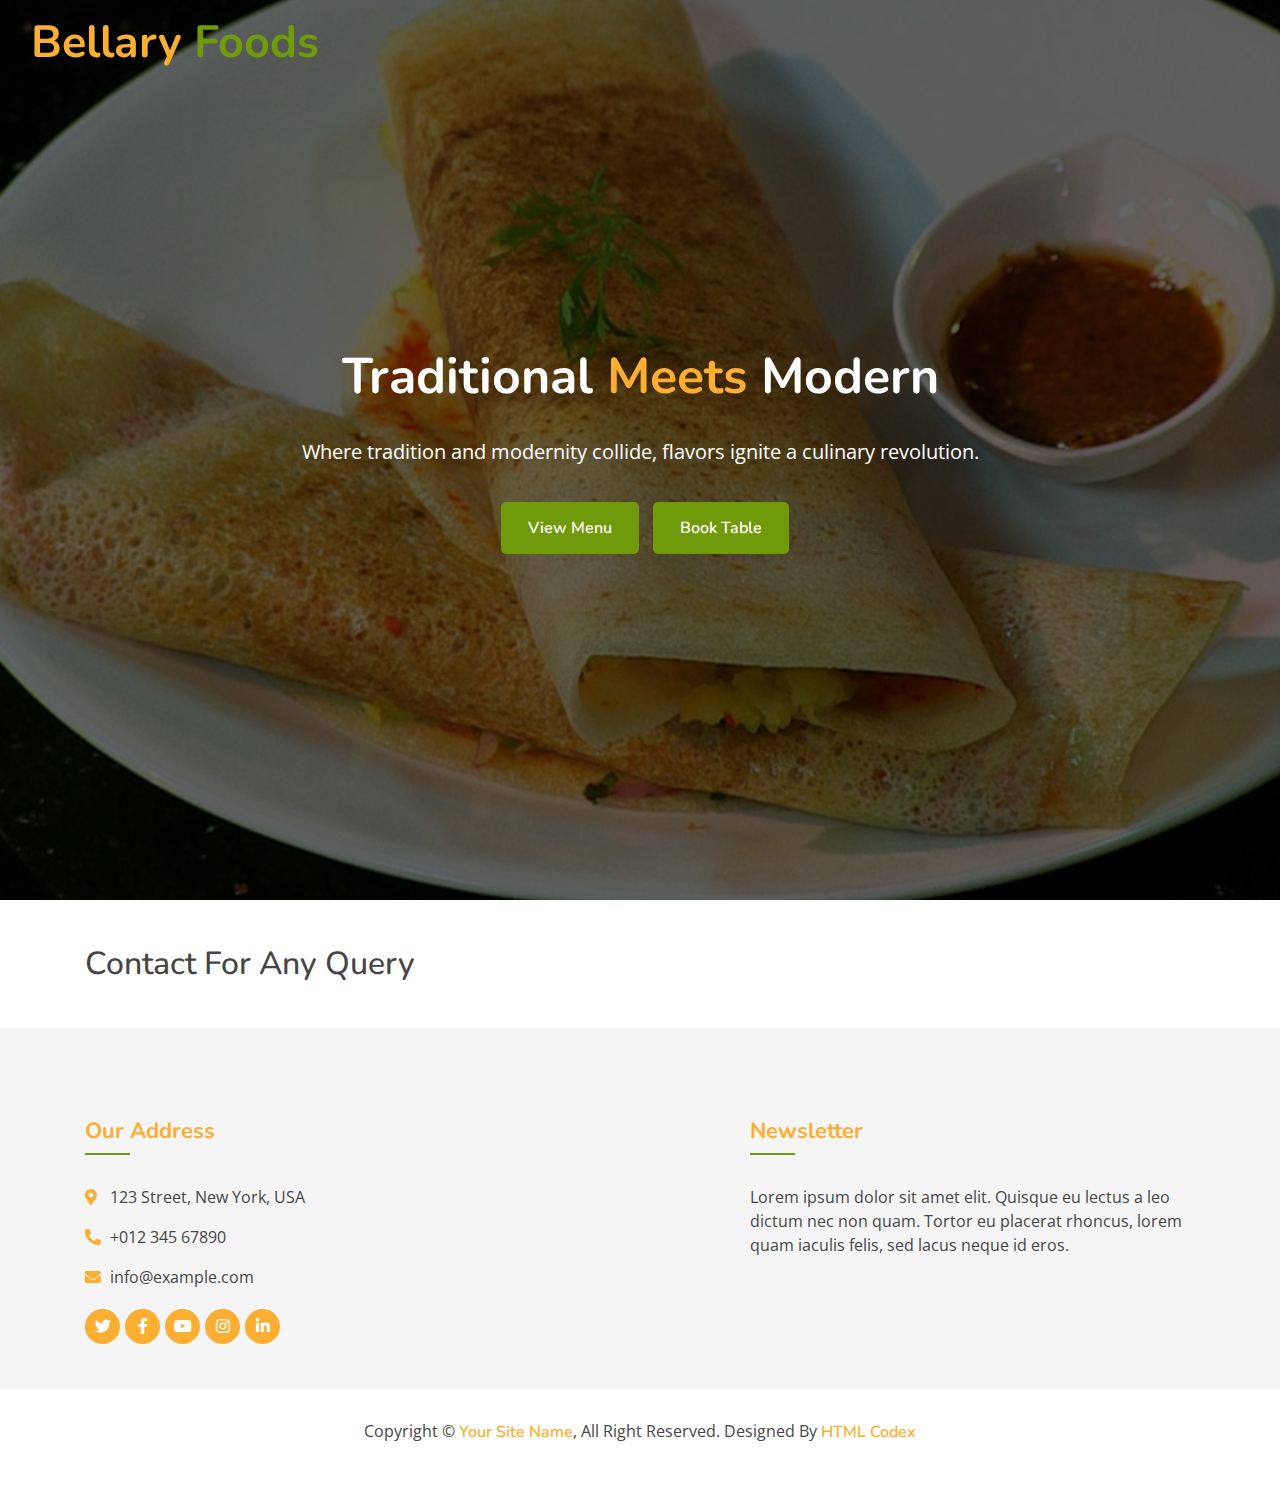
==== commit 05b30bfc: "third commit" ====
--- a/index.html
+++ b/index.html
@@ -29,29 +29,13 @@
         <!-- Nav Bar Start -->
         <div class="navbar navbar-expand-lg bg-light navbar-light">
             <div class="container-fluid">
-                <!-- <a href="index.html" class="navbar-brand">Bellary <span>Foods</span></a> -->
+                <a href="index.html" class="navbar-brand">Bellary <span>Foods</span></a>
                 <img src="https://cms.digitallive24.com/preview/65f54d6e5803d3069113a9d7/bellary_logo.png" alt="" srcset="" class="BellaryLogo">
                 <button type="button" class="navbar-toggler" data-toggle="collapse" data-target="#navbarCollapse">
                     <span class="navbar-toggler-icon"></span>
                 </button>
 
                 <div class="collapse navbar-collapse justify-content-between" id="navbarCollapse">
-                    <div class="navbar-nav ml-auto">
-                        <a href="index.html" class="nav-item nav-link active">Home</a>
-                        <a href="about.html" class="nav-item nav-link">About</a>
-                        <a href="feature.html" class="nav-item nav-link">Feature</a>
-                        <a href="team.html" class="nav-item nav-link">Chef</a>
-                        <a href="menu.html" class="nav-item nav-link">Menu</a>
-                        <a href="booking.html" class="nav-item nav-link">Booking</a>
-                        <div class="nav-item dropdown">
-                            <a href="#" class="nav-link dropdown-toggle" data-toggle="dropdown">Pages</a>
-                            <div class="dropdown-menu">
-                                <a href="blog.html" class="dropdown-item">Blog Grid</a>
-                                <a href="single.html" class="dropdown-item">Blog Detail</a>
-                            </div>
-                        </div>
-                        <a href="contact.html" class="nav-item nav-link">Contact</a>
-                    </div>
                 </div>
             </div>
         </div>
@@ -74,8 +58,9 @@
                                 Where tradition and modernity collide, flavors ignite a culinary revolution.
                             </p>
                             <div class="carousel-btn">
-                                <a class="btn custom-btn" href="https://pos.menulive.in?merchantCode=S0XW8KUNYH" target="_blank">View Menu</a>
-                                <a class="btn custom-btn" href="https://tto.menulive.in/?merchantCode=E2S018YLOT&isScan=null" target="_blank">Book Table</a>
+
+                                <a href=""><button class="btn custom-btn" onclick="loadRestaurantFrame()">View Menu</button></a>
+                                <a href="#framepurpose"><button class="btn custom-btn" onclick="loadRestaurantFrameMenu()">Book Table</button></a>
                             </div>
                         </div>
                     </div>
@@ -90,8 +75,9 @@
                                 Every bite, an adventure; every flavor, a revelation.
                             </p>
                             <div class="carousel-btn">
-                                <a class="btn custom-btn" href="https://pos.menulive.in?merchantCode=S0XW8KUNYH" target="_blank">View Menu</a>
-                                <a class="btn custom-btn" href="https://tto.menulive.in/?merchantCode=E2S018YLOT&isScan=null" target="_blank">Book Table</a>
+
+                                <a href=""><button class="btn custom-btn" onclick="loadRestaurantFrame()">View Menu</button></a>
+                                <a href="#framepurpose"><button class="btn custom-btn" onclick="loadRestaurantFrameMenu()">Book Table</button></a>
                             </div>
                         </div>
                     </div>
@@ -106,8 +92,9 @@
                                 Savor the moment, let the exquisite flavor dance on your palate.
                             </p>
                             <div class="carousel-btn">
-                                <a class="btn custom-btn" href="https://pos.menulive.in?merchantCode=S0XW8KUNYH" target="_blank">View Menu</a>
-                                <a class="btn custom-btn" href="https://tto.menulive.in/?merchantCode=E2S018YLOT&isScan=null" target="_blank">Book Table</a>
+
+                                <a href=""><button class="btn custom-btn" onclick="loadRestaurantFrame()">View Menu</button></a>
+                                <a href="#framepurpose"><button class="btn custom-btn" onclick="loadRestaurantFrameMenu()">Book Table</button></a>
                             </div>
                         </div>
                     </div>
@@ -116,741 +103,19 @@
             </div>
         </div>
         <!-- Carousel End -->
-        
-        
-        <!-- Booking Start -->
-        <div class="booking">
-            <div class="container">
-                <div class="row align-items-center">
-                    <div class="col-lg-7">
-                        <div class="booking-content">
-                            <div class="section-header">
-                                <p>Book A Table</p>
-                                <h2>Book Your Table For Private Dinners & Happy Hours</h2>
-                            </div>
-                            <div class="about-text">
-                                <p>
-                                    Lorem ipsum dolor sit amet, consectetur adipiscing elit. Phasellus nec pretium mi. Curabitur facilisis ornare velit non vulputate. Aliquam metus tortor, auctor id gravida condimentum, viverra quis sem.
-                                </p>
-                                <p>
-                                    Lorem ipsum dolor sit amet, consectetur adipiscing elit. Phasellus nec pretium mi. Curabitur facilisis ornare velit non vulputate. Aliquam metus tortor, auctor id gravida condimentum, viverra quis sem. Curabitur non nisl nec nisi scelerisque maximus. Aenean consectetur convallis porttitor. Aliquam interdum at lacus non blandit.
-                                </p>
-                            </div>
-                        </div>
-                    </div>
-                    <div class="col-lg-5">
-                        <div class="booking-form">
-                            <form>
-                                <div class="control-group">
-                                    <div class="input-group">
-                                        <input type="text" class="form-control" placeholder="Name" required="required" />
-                                        <div class="input-group-append">
-                                            <div class="input-group-text"><i class="far fa-user"></i></div>
-                                        </div>
-                                    </div>
-                                </div>
-                                <div class="control-group">
-                                    <div class="input-group">
-                                        <input type="email" class="form-control" placeholder="Email" required="required" />
-                                        <div class="input-group-append">
-                                            <div class="input-group-text"><i class="far fa-envelope"></i></div>
-                                        </div>
-                                    </div>
-                                </div>
-                                <div class="control-group">
-                                    <div class="input-group">
-                                        <input type="text" class="form-control" placeholder="Mobile" required="required" />
-                                        <div class="input-group-append">
-                                            <div class="input-group-text"><i class="fa fa-mobile-alt"></i></div>
-                                        </div>
-                                    </div>
-                                </div>
-                                <div class="control-group">
-                                    <div class="input-group date" id="date" data-target-input="nearest">
-                                        <input type="text" class="form-control datetimepicker-input" placeholder="Date" data-target="#date" data-toggle="datetimepicker"/>
-                                        <div class="input-group-append" data-target="#date" data-toggle="datetimepicker">
-                                            <div class="input-group-text"><i class="far fa-calendar-alt"></i></div>
-                                        </div>
-                                    </div>
-                                </div>
-                                <div class="control-group">
-                                    <div class="input-group time" id="time" data-target-input="nearest">
-                                        <input type="text" class="form-control datetimepicker-input" placeholder="Time" data-target="#time" data-toggle="datetimepicker"/>
-                                        <div class="input-group-append" data-target="#time" data-toggle="datetimepicker">
-                                            <div class="input-group-text"><i class="far fa-clock"></i></div>
-                                        </div>
-                                    </div>
-                                </div>
-                                <div class="control-group">
-                                    <div class="input-group">
-                                        <select class="custom-select form-control">
-                                            <option selected>Guest</option>
-                                            <option value="1">1 Guest</option>
-                                            <option value="2">2 Guest</option>
-                                            <option value="3">3 Guest</option>
-                                            <option value="4">4 Guest</option>
-                                            <option value="5">5 Guest</option>
-                                            <option value="6">6 Guest</option>
-                                            <option value="7">7 Guest</option>
-                                            <option value="8">8 Guest</option>
-                                            <option value="9">9 Guest</option>
-                                            <option value="10">10 Guest</option>
-                                        </select>
-                                        <div class="input-group-append">
-                                            <div class="input-group-text"><i class="fa fa-chevron-down"></i></div>
-                                        </div>
-                                    </div>
-                                </div>
-                                <div>
-                                    <button class="btn custom-btn" type="submit">Book Now</button>
-                                </div>
-                            </form>
-                        </div>
-                    </div>
-                </div>
-            </div>
+
+        <!-- iframe for order and menu -->
+
+        <div id="framepurpose">
+
         </div>
-        <!-- Booking End -->
-        
-
-        <!-- About Start -->
-        <div class="about">
-            <div class="container">
-                <div class="row align-items-center">
-                    <div class="col-lg-6">
-                        <div class="about-img">
-                            <img src="img/about.jpg" alt="Image">
-                            <button type="button" class="btn-play" data-toggle="modal" data-src="https://www.youtube.com/embed/DWRcNpR6Kdc" data-target="#videoModal">
-                                <span></span>
-                            </button>
-                        </div>
-                    </div>
-                    <div class="col-lg-6">
-                        <div class="about-content">
-                            <div class="section-header">
-                                <p>About Us</p>
-                                <h2>Cooking Since 1990</h2>
-                            </div>
-                            <div class="about-text">
-                                <p>
-                                    Lorem ipsum dolor sit amet, consectetur adipiscing elit. Phasellus nec pretium mi. Curabitur facilisis ornare velit non vulputate. Aliquam metus tortor, auctor id gravida condimentum, viverra quis sem.
-                                </p>
-                                <p>
-                                    Lorem ipsum dolor sit amet, consectetur adipiscing elit. Phasellus nec pretium mi. Curabitur facilisis ornare velit non vulputate. Aliquam metus tortor, auctor id gravida condimentum, viverra quis sem. Curabitur non nisl nec nisi scelerisque maximus. Aenean consectetur convallis porttitor. Aliquam interdum at lacus non blandit.
-                                </p>
-                                <a class="btn custom-btn" href="https://tto.menulive.in/?merchantCode=E2S018YLOT&isScan=null" target="_blank">Book A Table</a>
-                            </div>
-                        </div>
-                    </div>
-                </div>
-            </div>
-        </div>
-        <!-- About End -->
-        
-        
-        <!-- Video Modal Start-->
-        <div class="modal fade" id="videoModal" tabindex="-1" role="dialog" aria-labelledby="exampleModalLabel" aria-hidden="true">
-            <div class="modal-dialog" role="document">
-                <div class="modal-content">
-                    <div class="modal-body">
-                        <button type="button" class="close" data-dismiss="modal" aria-label="Close">
-                            <span aria-hidden="true">&times;</span>
-                        </button>        
-                        <!-- 16:9 aspect ratio -->
-                        <div class="embed-responsive embed-responsive-16by9">
-                            <iframe class="embed-responsive-item" src="" id="video"  allowscriptaccess="always" allow="autoplay"></iframe>
-                        </div>
-                    </div>
-                </div>
-            </div>
-        </div> 
-        <!-- Video Modal End -->
-        
-        
-        <!-- Feature Start -->
-        <div class="feature">
-            <div class="container">
-                <div class="row">
-                    <div class="col-lg-5">
-                        <div class="section-header">
-                            <p>Why Choose Us</p>
-                            <h2>Our Key Features</h2>
-                        </div>
-                        <div class="feature-text">
-                            <div class="feature-img">
-                                <div class="row">
-                                    <div class="col-6">
-                                        <img src="img/carousel-1.jpg" alt="Image">
-                                    </div>
-                                    <div class="col-6">
-                                        <img src="img/carousel-2.jpg" alt="Image">
-                                    </div>
-                                    <div class="col-6">
-                                        <img src="img/carousel-6.jpg" alt="Image">
-                                    </div>
-                                    <div class="col-6">
-                                        <img src="img/carousel-6.jpg" alt="Image">
-                                    </div>
-                                </div>
-                            </div>
-                            <p>
-                                Lorem ipsum dolor sit amet consec adipis elit. Phasel nec preti mi. Curabit facilis ornare velit non vulputa. Aliquam metus tortor, auctor id gravida condime, viverra quis sem. Curabit non nisl nec nisi sceleri maximus 
-                            </p>
-                            <a class="btn custom-btn" href="https://tto.menulive.in/?merchantCode=E2S018YLOT&isScan=null" target="_blank">Book A Table</a>
-                        </div>
-                    </div>
-                    <div class="col-lg-7">
-                        <div class="row">
-                            <div class="col-sm-6">
-                                <div class="feature-item">
-                                    <i class="flaticon-cooking"></i>
-                                    <h3>World’s best Chef</h3>
-                                    <p>
-                                        Discover the mastery of Indian culinary artistry with our esteemed chef, renowned for crafting exquisite flavors that capture the essence of India's rich gastronomic heritage.
-                                    </p>
-                                </div>
-                            </div>
-                            <div class="col-sm-6">
-                                <div class="feature-item">
-                                    <i class="flaticon-vegetable"></i>
-                                    <h3>Natural ingredients</h3>
-                                    <p>
-                                        Experience India's essence in every bite at our restaurant, where locally sourced natural ingredients define our vibrant menu.
-                                    </p>
-                                </div>
-                            </div>
-                        </div>
-                        <div class="row">
-                            <div class="col-sm-6">
-                                <div class="feature-item">
-                                    <i class="flaticon-medal"></i>
-                                    <h3>Best quality products</h3>
-                                    <p>
-                                        Indulge in perfection with our selection of premium products, each meticulously chosen to deliver unparalleled quality and satisfaction.
-                                    </p>
-                                </div>
-                            </div>
-
-                            <div class="col-sm-6">
-                                <div class="feature-item">
-                                    <i class="flaticon-meat"></i>
-                                    <h3>Fresh vegetables & Meat</h3>
-                                    <p>
-                                        Savor the freshness of our handpicked vegetables and meats, sourced daily to ensure the highest quality and flavor in every dish.
-                                    </p>
-                                </div>
-                            </div>
-                        </div>
-                        
-                    </div>
-                </div>
-            </div>
-        </div>
-        <!-- Feature End -->
-        
-        
-        <!-- Food Start -->
-        <div class="food">
-            <div class="container">
-                <div class="row align-items-center">
-                    <div class="col-md-4">
-                        <div class="food-item">
-                            <i class="flaticon-burger"></i>
-                            <h2>Burgers</h2>
-                            <p>
-                                Lorem ipsum dolor sit amet elit. Phasel nec pretium mi. Curabit facilis ornare velit non vulputa. Aliquam metus tortor auctor quis sem. 
-                            </p>
-                            <a href="">View Menu</a>
-                        </div>
-                    </div>
-                    <div class="col-md-4">
-                        <div class="food-item">
-                            <i class="flaticon-snack"></i>
-                            <h2>Snacks</h2>
-                            <p>
-                                Lorem ipsum dolor sit amet elit. Phasel nec pretium mi. Curabit facilis ornare velit non vulputa. Aliquam metus tortor auctor quis sem. 
-                            </p>
-                            <a href="">View Menu</a>
-                        </div>
-                    </div>
-                    <div class="col-md-4">
-                        <div class="food-item">
-                            <i class="flaticon-cocktail"></i>
-                            <h2>Beverages</h2>
-                            <p>
-                                Lorem ipsum dolor sit amet elit. Phasel nec pretium mi. Curabit facilis ornare velit non vulputa. Aliquam metus tortor auctor quis sem. 
-                            </p>
-                            <a href="">View Menu</a>
-                        </div>
-                    </div>
-                </div>
-            </div>
-        </div>
-        <!-- Food End -->
-        
-        
-        <!-- Menu Start -->
-        <div class="menu">
-            <div class="container">
-                <div class="section-header text-center">
-                    <p>Food Menu</p>
-                    <h2>Delicious Food Menu</h2>
-                </div>
-                <div class="menu-tab">
-                    <ul class="nav nav-pills justify-content-center">
-                        <li class="nav-item">
-                            <a class="nav-link active" data-toggle="pill" href="#burgers">Burgers</a>
-                        </li>
-                        <li class="nav-item">
-                            <a class="nav-link" data-toggle="pill" href="#snacks">Snacks</a>
-                        </li>
-                        <li class="nav-item">
-                            <a class="nav-link" data-toggle="pill" href="#beverages">Beverages</a>
-                        </li>
-                    </ul>
-                    <div class="tab-content">
-                        <div id="burgers" class="container tab-pane active">
-                            <div class="row">
-                                <div class="col-lg-7 col-md-12">
-                                    <div class="menu-item">
-                                        <div class="menu-img">
-                                            <img src="img/menu-burger.jpg" alt="Image">
-                                        </div>
-                                        <div class="menu-text">
-                                            <h3><span>Mini cheese Burger</span> <strong>$9.00</strong></h3>
-                                            <p>Lorem ipsum dolor sit amet elit. Phasel nec preti facil</p>
-                                        </div>
-                                    </div>
-                                    <div class="menu-item">
-                                        <div class="menu-img">
-                                            <img src="img/menu-burger.jpg" alt="Image">
-                                        </div>
-                                        <div class="menu-text">
-                                            <h3><span>Double size burger</span> <strong>$11.00</strong></h3>
-                                            <p>Lorem ipsum dolor sit amet elit. Phasel nec preti facil</p>
-                                        </div>
-                                    </div>
-                                    <div class="menu-item">
-                                        <div class="menu-img">
-                                            <img src="img/menu-burger.jpg" alt="Image">
-                                        </div>
-                                        <div class="menu-text">
-                                            <h3><span>Bacon, EGG and Cheese</span> <strong>$13.00</strong></h3>
-                                            <p>Lorem ipsum dolor sit amet elit. Phasel nec preti facil</p>
-                                        </div>
-                                    </div>
-                                    <div class="menu-item">
-                                        <div class="menu-img">
-                                            <img src="img/menu-burger.jpg" alt="Image">
-                                        </div>
-                                        <div class="menu-text">
-                                            <h3><span>Pulled porx Burger</span> <strong>$18.00</strong></h3>
-                                            <p>Lorem ipsum dolor sit amet elit. Phasel nec preti facil</p>
-                                        </div>
-                                    </div>
-                                    <div class="menu-item">
-                                        <div class="menu-img">
-                                            <img src="img/menu-burger.jpg" alt="Image">
-                                        </div>
-                                        <div class="menu-text">
-                                            <h3><span>Fried chicken Burger</span> <strong>$22.00</strong></h3>
-                                            <p>Lorem ipsum dolor sit amet elit. Phasel nec preti facil</p>
-                                        </div>
-                                    </div>
-                                </div>
-                                <div class="col-lg-5 d-none d-lg-block">
-                                    <img src="img/menu-burger-img.jpg" alt="Image">
-                                </div>
-                            </div>
-                        </div>
-                        <div id="snacks" class="container tab-pane fade">
-                            <div class="row">
-                                <div class="col-lg-7 col-md-12">
-                                    <div class="menu-item">
-                                        <div class="menu-img">
-                                            <img src="img/menu-snack.jpg" alt="Image">
-                                        </div>
-                                        <div class="menu-text">
-                                            <h3><span>Corn Tikki - Spicy fried Aloo</span> <strong>$15.00</strong></h3>
-                                            <p>Lorem ipsum dolor sit amet elit. Phasel nec preti facil</p>
-                                        </div>
-                                    </div>
-                                    <div class="menu-item">
-                                        <div class="menu-img">
-                                            <img src="img/menu-snack.jpg" alt="Image">
-                                        </div>
-                                        <div class="menu-text">
-                                            <h3><span>Bread besan Toast</span> <strong>$35.00</strong></h3>
-                                            <p>Lorem ipsum dolor sit amet elit. Phasel nec preti facil</p>
-                                        </div>
-                                    </div>
-                                    <div class="menu-item">
-                                        <div class="menu-img">
-                                            <img src="img/menu-snack.jpg" alt="Image">
-                                        </div>
-                                        <div class="menu-text">
-                                            <h3><span>Healthy soya nugget snacks</span> <strong>$20.00</strong></h3>
-                                            <p>Lorem ipsum dolor sit amet elit. Phasel nec preti facil</p>
-                                        </div>
-                                    </div>
-                                    <div class="menu-item">
-                                        <div class="menu-img">
-                                            <img src="img/menu-snack.jpg" alt="Image">
-                                        </div>
-                                        <div class="menu-text">
-                                            <h3><span>Tandoori Soya Chunks</span> <strong>$30.00</strong></h3>
-                                            <p>Lorem ipsum dolor sit amet elit. Phasel nec preti facil</p>
-                                        </div>
-                                    </div>
-                                </div>
-                                <div class="col-lg-5 d-none d-lg-block">
-                                    <img src="img/menu-snack-img.jpg" alt="Image">
-                                </div>
-                            </div>
-                        </div>
-                        <div id="beverages" class="container tab-pane fade">
-                            <div class="row">
-                                <div class="col-lg-7 col-md-12">
-                                    <div class="menu-item">
-                                        <div class="menu-img">
-                                            <img src="img/menu-beverage.jpg" alt="Image">
-                                        </div>
-                                        <div class="menu-text">
-                                            <h3><span>Single Cup Brew</span> <strong>$7.00</strong></h3>
-                                            <p>Lorem ipsum dolor sit amet elit. Phasel nec preti facil</p>
-                                        </div>
-                                    </div>
-                                    <div class="menu-item">
-                                        <div class="menu-img">
-                                            <img src="img/menu-beverage.jpg" alt="Image">
-                                        </div>
-                                        <div class="menu-text">
-                                            <h3><span>Caffe Americano</span> <strong>$9.00</strong></h3>
-                                            <p>Lorem ipsum dolor sit amet elit. Phasel nec preti facil</p>
-                                        </div>
-                                    </div>
-                                    <div class="menu-item">
-                                        <div class="menu-img">
-                                            <img src="img/menu-beverage.jpg" alt="Image">
-                                        </div>
-                                        <div class="menu-text">
-                                            <h3><span>Caramel Macchiato</span> <strong>$15.00</strong></h3>
-                                            <p>Lorem ipsum dolor sit amet elit. Phasel nec preti facil</p>
-                                        </div>
-                                    </div>
-                                    <div class="menu-item">
-                                        <div class="menu-img">
-                                            <img src="img/menu-beverage.jpg" alt="Image">
-                                        </div>
-                                        <div class="menu-text">
-                                            <h3><span>Standard black coffee</span> <strong>$8.00</strong></h3>
-                                            <p>Lorem ipsum dolor sit amet elit. Phasel nec preti facil</p>
-                                        </div>
-                                    </div>
-                                    <div class="menu-item">
-                                        <div class="menu-img">
-                                            <img src="img/menu-beverage.jpg" alt="Image">
-                                        </div>
-                                        <div class="menu-text">
-                                            <h3><span>Standard black coffee</span> <strong>$12.00</strong></h3>
-                                            <p>Lorem ipsum dolor sit amet elit. Phasel nec preti facil</p>
-                                        </div>
-                                    </div>
-                                </div>
-                                <div class="col-lg-5 d-none d-lg-block">
-                                    <img src="img/menu-beverage-img.jpg" alt="Image">
-                                </div>
-                            </div>
-                        </div>
-                    </div>
-                </div>
-            </div>
-        </div>
-        <!-- Menu End -->
-        
-        
-        <!-- Team Start -->
-        <div class="team">
-            <div class="container">
-                <div class="section-header text-center">
-                    <p>Our Team</p>
-                    <h2>Our Master Chef</h2>
-                </div>
-                <div class="row">
-                    <div class="col-lg-3 col-md-6">
-                        <div class="team-item">
-                            <div class="team-img">
-                                <img src="img/team-1.jpg" alt="Image">
-                                <div class="team-social">
-                                    <a href=""><i class="fab fa-twitter"></i></a>
-                                    <a href=""><i class="fab fa-facebook-f"></i></a>
-                                    <a href=""><i class="fab fa-linkedin-in"></i></a>
-                                    <a href=""><i class="fab fa-instagram"></i></a>
-                                </div>
-                            </div>
-                            <div class="team-text">
-                                <h2>Adam Phillips</h2>
-                                <p>CEO, Co Founder</p>
-                            </div>
-                        </div>
-                    </div>
-                    <div class="col-lg-3 col-md-6">
-                        <div class="team-item">
-                            <div class="team-img">
-                                <img src="img/team-2.jpg" alt="Image">
-                                <div class="team-social">
-                                    <a href=""><i class="fab fa-twitter"></i></a>
-                                    <a href=""><i class="fab fa-facebook-f"></i></a>
-                                    <a href=""><i class="fab fa-linkedin-in"></i></a>
-                                    <a href=""><i class="fab fa-instagram"></i></a>
-                                </div>
-                            </div>
-                            <div class="team-text">
-                                <h2>Dylan Adams</h2>
-                                <p>Master Chef</p>
-                            </div>
-                        </div>
-                    </div>
-                    <div class="col-lg-3 col-md-6">
-                        <div class="team-item">
-                            <div class="team-img">
-                                <img src="img/team-3.jpg" alt="Image">
-                                <div class="team-social">
-                                    <a href=""><i class="fab fa-twitter"></i></a>
-                                    <a href=""><i class="fab fa-facebook-f"></i></a>
-                                    <a href=""><i class="fab fa-linkedin-in"></i></a>
-                                    <a href=""><i class="fab fa-instagram"></i></a>
-                                </div>
-                            </div>
-                            <div class="team-text">
-                                <h2>Jhon Doe</h2>
-                                <p>Master Chef</p>
-                            </div>
-                        </div>
-                    </div>
-                    <div class="col-lg-3 col-md-6">
-                        <div class="team-item">
-                            <div class="team-img">
-                                <img src="img/team-4.jpg" alt="Image">
-                                <div class="team-social">
-                                    <a href=""><i class="fab fa-twitter"></i></a>
-                                    <a href=""><i class="fab fa-facebook-f"></i></a>
-                                    <a href=""><i class="fab fa-linkedin-in"></i></a>
-                                    <a href=""><i class="fab fa-instagram"></i></a>
-                                </div>
-                            </div>
-                            <div class="team-text">
-                                <h2>Josh Dunn</h2>
-                                <p>Master Chef</p>
-                            </div>
-                        </div>
-                    </div>
-                </div>
-            </div>
-        </div>
-        <!-- Team End -->
-        
-        
-        <!-- Testimonial Start -->
-        <div class="testimonial">
-            <div class="container">
-                <div class="owl-carousel testimonials-carousel">
-                    <div class="testimonial-item">
-                        <div class="testimonial-img">
-                            <img src="img/testimonial-1.jpg" alt="Image">
-                        </div>
-                        <p>
-                            Lorem ipsum dolor sit amet elit. Phasel nec preti mi. Curabit facilis ornare velit non vulput
-                        </p>
-                        <h2>Client Name</h2>
-                        <h3>Profession</h3>
-                    </div>
-                    <div class="testimonial-item">
-                        <div class="testimonial-img">
-                            <img src="img/testimonial-2.jpg" alt="Image">
-                        </div>
-                        <p>
-                            Lorem ipsum dolor sit amet elit. Phasel nec preti mi. Curabit facilis ornare velit non vulput
-                        </p>
-                        <h2>Client Name</h2>
-                        <h3>Profession</h3>
-                    </div>
-                    <div class="testimonial-item">
-                        <div class="testimonial-img">
-                            <img src="img/testimonial-3.jpg" alt="Image">
-                        </div>
-                        <p>
-                            Lorem ipsum dolor sit amet elit. Phasel nec preti mi. Curabit facilis ornare velit non vulput
-                        </p>
-                        <h2>Client Name</h2>
-                        <h3>Profession</h3>
-                    </div>
-                    <div class="testimonial-item">
-                        <div class="testimonial-img">
-                            <img src="img/testimonial-4.jpg" alt="Image">
-                        </div>
-                        <p>
-                            Lorem ipsum dolor sit amet elit. Phasel nec preti mi. Curabit facilis ornare velit non vulput
-                        </p>
-                        <h2>Client Name</h2>
-                        <h3>Profession</h3>
-                    </div>
-                </div>
-            </div>
-        </div>
-        <!-- Testimonial End -->
-        
-        
-        <!-- Contact Start -->
-        <div class="contact">
-            <div class="container">
-                <div class="section-header text-center">
-                    <p>Contact Us</p>
-                    <h2>Contact For Any Query</h2>
-                </div>
-                <div class="row align-items-center contact-information">
-                    <div class="col-md-6 col-lg-3">
-                        <div class="contact-info">
-                            <div class="contact-icon">
-                                <i class="fa fa-map-marker-alt"></i>
-                            </div>
-                            <div class="contact-text">
-                                <h3>Address</h3>
-                                <p>123 Street, NY, USA</p>
-                            </div>
-                        </div>
-                    </div>
-                    <div class="col-md-6 col-lg-3">
-                        <div class="contact-info">
-                            <div class="contact-icon">
-                                <i class="fa fa-phone-alt"></i>
-                            </div>
-                            <div class="contact-text">
-                                <h3>Call Us</h3>
-                                <p>+012 345 6789</p>
-                            </div>
-                        </div>
-                    </div>
-                    <div class="col-md-6 col-lg-3">
-                        <div class="contact-info">
-                            <div class="contact-icon">
-                                <i class="fa fa-envelope"></i>
-                            </div>
-                            <div class="contact-text">
-                                <h3>Email Us</h3>
-                                <p>info@example.com</p>
-                            </div>
-                        </div>
-                    </div>
-                    <div class="col-md-6 col-lg-3">
-                        <div class="contact-info">
-                            <div class="contact-icon">
-                                <i class="fa fa-share"></i>
-                            </div>
-                            <div class="contact-text">
-                                <h3>Follow Us</h3>
-                                <div class="contact-social">
-                                    <a href=""><i class="fab fa-twitter"></i></a>
-                                    <a href=""><i class="fab fa-facebook-f"></i></a>
-                                    <a href=""><i class="fab fa-youtube"></i></a>
-                                    <a href=""><i class="fab fa-instagram"></i></a>
-                                    <a href=""><i class="fab fa-linkedin-in"></i></a>
-                                </div>
-                            </div>
-                        </div>
-                    </div>
-                </div>
-                <div class="row contact-form">
-                    <div class="col-md-6">
-                        <iframe src="https://www.google.com/maps/embed?pb=!1m18!1m12!1m3!1d3001156.4288297426!2d-78.01371936852176!3d42.72876761954724!2m3!1f0!2f0!3f0!3m2!1i1024!2i768!4f13.1!3m3!1m2!1s0x4ccc4bf0f123a5a9%3A0xddcfc6c1de189567!2sNew%20York%2C%20USA!5e0!3m2!1sen!2sbd!4v1600663868074!5m2!1sen!2sbd" frameborder="0" style="border:0;" allowfullscreen="" aria-hidden="false" tabindex="0"></iframe>
-                    </div>
-                    <div class="col-md-6">
-                        <div id="success"></div>
-                        <form name="sentMessage" id="contactForm" novalidate="novalidate">
-                            <div class="control-group">
-                                <input type="text" class="form-control" id="name" placeholder="Your Name" required="required" data-validation-required-message="Please enter your name" />
-                                <p class="help-block text-danger"></p>
-                            </div>
-                            <div class="control-group">
-                                <input type="email" class="form-control" id="email" placeholder="Your Email" required="required" data-validation-required-message="Please enter your email" />
-                                <p class="help-block text-danger"></p>
-                            </div>
-                            <div class="control-group">
-                                <input type="text" class="form-control" id="subject" placeholder="Subject" required="required" data-validation-required-message="Please enter a subject" />
-                                <p class="help-block text-danger"></p>
-                            </div>
-                            <div class="control-group">
-                                <textarea class="form-control" id="message" placeholder="Message" required="required" data-validation-required-message="Please enter your message"></textarea>
-                                <p class="help-block text-danger"></p>
-                            </div>
-                            <div>
-                                <button class="btn custom-btn" type="submit" id="sendMessageButton">Send Message</button>
-                            </div>
-                        </form>
-                    </div>
-                </div>
-            </div>
-        </div>
-        <!-- Contact End -->
 
 
-        <!-- Blog Start -->
-        <div class="blog">
-            <div class="container">
-                <div class="section-header text-center">
-                    <p>Food Blog</p>
-                    <h2>Latest From Food Blog</h2>
-                </div>
-                <div class="row">
-                    <div class="col-md-6">
-                        <div class="blog-item">
-                            <div class="blog-img">
-                                <img src="img/blog-1.jpg" alt="Blog">
-                            </div>
-                            <div class="blog-content">
-                                <h2 class="blog-title">Lorem ipsum dolor sit amet</h2>
-                                <div class="blog-meta">
-                                    <p><i class="far fa-user"></i>Admin</p>
-                                    <p><i class="far fa-list-alt"></i>Food</p>
-                                    <p><i class="far fa-calendar-alt"></i>01-Jan-2045</p>
-                                    <p><i class="far fa-comments"></i>10</p>
-                                </div>
-                                <div class="blog-text">
-                                    <p>
-                                        Lorem ipsum dolor sit amet elit. Neca pretim miura bitur facili ornare velit non vulpte liqum metus tortor. Lorem ipsum dolor sit amet elit. Neca pretim miura bitur facili ornare velit non vulpte
-                                    </p>
-                                    <a class="btn custom-btn" href="">Read More</a>
-                                </div>
-                            </div>
-                        </div>
-                    </div>
-                    <div class="col-md-6">
-                        <div class="blog-item">
-                            <div class="blog-img">
-                                <img src="img/blog-2.jpg" alt="Blog">
-                            </div>
-                            <div class="blog-content">
-                                <h2 class="blog-title">Lorem ipsum dolor sit amet</h2>
-                                <div class="blog-meta">
-                                    <p><i class="far fa-user"></i>Admin</p>
-                                    <p><i class="far fa-list-alt"></i>Food</p>
-                                    <p><i class="far fa-calendar-alt"></i>01-Jan-2045</p>
-                                    <p><i class="far fa-comments"></i>10</p>
-                                </div>
-                                <div class="blog-text">
-                                    <p>
-                                        Lorem ipsum dolor sit amet elit. Neca pretim miura bitur facili ornare velit non vulpte liqum metus tortor. Lorem ipsum dolor sit amet elit. Neca pretim miura bitur facili ornare velit non vulpte
-                                    </p>
-                                    <a class="btn custom-btn" href="">Read More</a>
-                                </div>
-                            </div>
-                        </div>
-                    </div>
-                </div>
-            </div>
+<!--  Contact starts here -->
+        <div class="contact">
+            <div class="container">                
+                    <h2>Contact For Any Query</h2>
         </div>
-        <!-- Blog End -->
-
 
         <!-- Footer Start -->
         <div class="footer">
@@ -873,16 +138,6 @@
                                     </div>
                                 </div>
                             </div>
-                            <div class="col-md-6">
-                                <div class="footer-link">
-                                    <h2>Quick Links</h2>
-                                    <a href="">Terms of use</a>
-                                    <a href="">Privacy policy</a>
-                                    <a href="">Cookies</a>
-                                    <a href="">Help</a>
-                                    <a href="">FQAs</a>
-                                </div>
-                            </div>
                         </div>
                     </div>
                     <div class="col-lg-5">
@@ -891,10 +146,6 @@
                             <p>
                                 Lorem ipsum dolor sit amet elit. Quisque eu lectus a leo dictum nec non quam. Tortor eu placerat rhoncus, lorem quam iaculis felis, sed lacus neque id eros.
                             </p>
-                            <div class="form">
-                                <input class="form-control" placeholder="Email goes here">
-                                <button class="btn custom-btn">Submit</button>
-                            </div>
                         </div>
                     </div>
                 </div>
@@ -918,10 +169,7 @@
         <script src="lib/tempusdominus/js/moment.min.js"></script>
         <script src="lib/tempusdominus/js/moment-timezone.min.js"></script>
         <script src="lib/tempusdominus/js/tempusdominus-bootstrap-4.min.js"></script>
-        
-        <!-- Contact Javascript File -->
-        <script src="mail/jqBootstrapValidation.min.js"></script>
-        <script src="mail/contact.js"></script>
+
 
         <!-- Template Javascript -->
         <script src="js/main.js"></script>
--- a/css/style.css
+++ b/css/style.css
@@ -55,9 +55,10 @@
     box-shadow: none;
 }
 
+/* 
 .container-fluid {
     max-width: 1366px;
-}
+} */
 
 .back-to-top {
     position: fixed;
@@ -169,7 +170,7 @@
     .navbar.nav-sticky .navbar-brand {
         color: #fbaf32;
     }
-
+    
     .navbar-light .navbar-nav .nav-link,
     .navbar-light .navbar-nav .nav-link:focus {
         padding: 10px 10px 8px 10px;
@@ -183,7 +184,7 @@
     .navbar-light.nav-sticky .navbar-nav .nav-link:focus {
         color: #666666;
     }
-
+    
     .navbar-light .navbar-nav .nav-link:hover,
     .navbar-light .navbar-nav .nav-link.active {
         color: #fbaf32;
@@ -193,11 +194,11 @@
     .navbar-light.nav-sticky .navbar-nav .nav-link.active {
         color: #fbaf32;
     }
-
+    
     /* .container-fluid{
         height: 120px;
     } */
-/* 
+    /* 
     .BellaryLogo{
         height: 120px;
     } */
@@ -224,11 +225,7 @@
     
     .navbar .dropdown-menu {
         box-shadow: none;
-    }
-    .container-fluid{
-        display: flex;
-        flex-direction: row-reverse;
-    }
+    }   
 
     .BellaryLogo{
         height: 52px;
@@ -487,1364 +484,27 @@
     }
 }
 
-
-/*******************************/
-/********* Booking CSS *********/
-/*******************************/
-.booking {
-    position: relative;
-    width: 100%;
-    margin-bottom: 45px;
-    background: rgba(0, 0, 0, .04);
-}
-
-.booking .booking-content {
+/**********************************/
+/*********** iframe CSS **********/
+/**********************************/
+
+.frame{
+    height: 200vh;
+    width: 100%;
+}
+
+
+
+
+
+
+/*******************************/
+/********* Contact CSS *********/
+/*******************************/
+.contact {
+    position: relative;
+    width: 100%;
     padding: 45px 0 15px 0;
-}
-
-.booking .booking-content .section-header {
-    margin-bottom: 30px;
-}
-
-.booking .booking-form {
-    padding: 60px 30px;
-    background: #fbaf32;
-}
-
-.booking .booking-form .control-group {
-    margin-bottom: 15px;
-}
-
-.booking .booking-form .input-group-text {
-    position: absolute;
-    padding: 0;
-    border: none;
-    background: none;
-    top: 15px;
-    right: 15px;
-    color: #ffffff;
-    font-size: 14px;
-}
-
-.booking .booking-form .form-control {
-    height: 45px;
-    font-size: 14px;
-    color: #ffffff;
-    padding: 0 15px;
-    border-radius: 5px !important;
-    border: 1px solid #ffffff;
-    background: transparent;
-}
-
-.booking .booking-form select.form-control {
-    padding: 0 10px;
-}
-
-.booking .booking-form .form-control::placeholder {
-    color: #ffffff;
-    opacity: 1;
-}
-
-.booking .booking-form .form-control:-ms-input-placeholder,
-.booking .booking-form .form-control::-ms-input-placeholder {
-    color: #ffffff;
-}
-
-.booking .booking-form .input-group [data-toggle="datetimepicker"] {
-    cursor: default;
-}
-
-.booking .booking-form .btn.custom-btn {
-    width: 100%;
-    color: #fbaf32;
-    background: #ffffff;
-    border: 1px solid #ffffff;
-}
-
-.booking .booking-form .btn.custom-btn:hover {
-    color: #ffffff;
-    background: transparent;
-}
-
-
-/*******************************/
-/********** Menu CSS ***********/
-/*******************************/
-.food {
-    position: relative;
-    width: 100%;
-    padding: 90px 0 60px 0;
-    margin: 45px 0;
-    background: rgba(0, 0, 0, .04);
-}
-
-.food .food-item {
-    position: relative;
-    width: 100%;
-    margin-bottom: 30px;
-    padding: 50px 30px 30px;
-    text-align: center;
-    background: #ffffff;
-    border-radius: 15px;
-    box-shadow: 0 0 30px rgba(0, 0, 0, .08);
-    transition: .3s;
-}
-
-.food .food-item:hover {
-    box-shadow: none;
-}
-
-.food .food-item i {
-    position: relative;
-    display: inline-block;
-    color: #fbaf32;
-    font-size: 60px;
-    line-height: 60px;
-    margin-bottom: 20px;
-    transition: .3s;
-}
-
-.food .food-item:hover i {
-    color: #719a0a;
-}
-
-.food .food-item i::after {
-    position: absolute;
-    content: "";
-    width: calc(100% + 20px);
-    height: calc(100% + 20px);
-    top: -20px;
-    left: -15px;
-    border: 3px dotted #fbaf32;
-    border-right: transparent;
-    border-bottom: transparent;
-    border-radius: 100px;
-    transition: .3s;
-}
-
-.food .food-item:hover i::after {
-    border: 3px dotted #719a0a;
-    border-right: transparent;
-    border-bottom: transparent;
-}
-
-.food .food-item h2 {
-    font-size: 30px;
-    font-weight: 700;
-}
-
-.food .food-item a {
-    position: relative;
-    font-size: 16px;
-}
-
-.food .food-item a::after {
-    position: absolute;
-    content: "";
-    width: 50px;
-    height: 1px;
-    bottom: 0;
-    left: calc(50% - 25px);
-    background: #fbaf32;
-    transition: .3s;
-}
-
-.food .food-item a:hover::after {
-    width: 100%;
-    left: 0;
-    background: #719a0a;
-}
-
-
-
-/*******************************/
-/********** About CSS **********/
-/*******************************/
-.about {
-    position: relative;
-    width: 100%;
-    padding: 45px 0;
-}
-
-.about .section-header {
-    margin-bottom: 30px;
-    margin-left: 0;
-}
-
-.about .about-img {
-    position: relative;
-}
-
-.about .about-img img {
-    position: relative;
-    width: 100%;
-    border-radius: 15px;
-}
-
-.about .btn-play {
-    position: absolute;
-    z-index: 1;
-    top: 50%;
-    left: 50%;
-    transform: translateX(-50%) translateY(-50%);
-    box-sizing: content-box;
-    display: block;
-    width: 32px;
-    height: 44px;
-    border-radius: 50%;
-    border: none;
-    outline: none;
-    padding: 18px 20px 18px 28px;
-}
-
-.about .btn-play:before {
-    content: "";
-    position: absolute;
-    z-index: 0;
-    left: 50%;
-    top: 50%;
-    transform: translateX(-50%) translateY(-50%);
-    display: block;
-    width: 100px;
-    height: 100px;
-    background: #fbaf32;
-    border-radius: 50%;
-    animation: pulse-border 1500ms ease-out infinite;
-}
-
-.about .btn-play:after {
-    content: "";
-    position: absolute;
-    z-index: 1;
-    left: 50%;
-    top: 50%;
-    transform: translateX(-50%) translateY(-50%);
-    display: block;
-    width: 100px;
-    height: 100px;
-    background: #fbaf32;
-    border-radius: 50%;
-    transition: all 200ms;
-}
-
-.about .btn-play img {
-    position: relative;
-    z-index: 3;
-    max-width: 100%;
-    width: auto;
-    height: auto;
-}
-
-.about .btn-play span {
-    display: block;
-    position: relative;
-    z-index: 3;
-    width: 0;
-    height: 0;
-    border-left: 32px solid #ffffff;
-    border-top: 22px solid transparent;
-    border-bottom: 22px solid transparent;
-}
-
-@keyframes pulse-border {
-  0% {
-    transform: translateX(-50%) translateY(-50%) translateZ(0) scale(1);
-    opacity: 1;
-  }
-  100% {
-    transform: translateX(-50%) translateY(-50%) translateZ(0) scale(1.5);
-    opacity: 0;
-  }
-}
-
-#videoModal {
-    padding-left: 17px;
-}
-
-#videoModal .modal-dialog {
-    position: relative;
-    max-width: 800px;
-    margin: 60px auto 0 auto;
-}
-
-#videoModal .modal-body {
-    position: relative;
-    padding: 0px;
-}
-
-#videoModal .close {
-    position: absolute;
-    width: 30px;
-    height: 30px;
-    right: 0px;
-    top: -30px;
-    z-index: 999;
-    font-size: 30px;
-    font-weight: normal;
-    color: #ffffff;
-    background: #000000;
-    opacity: 1;
-}
-
-.about .about-content {
-    position: relative;
-}
-
-.about .about-text p {
-    font-size: 16px;
-}
-
-.about .about-text a.btn {
-    position: relative;
-    margin-top: 15px;
-}
-
-@media (max-width: 991.98px) {
-    .about .about-img {
-        margin-bottom: 30px;
-    }
-}
-
-
-/*******************************/
-/********* Feature CSS *********/
-/*******************************/
-.feature {
-    position: relative;
-    width: 100%;
-    padding: 45px 0 0 0;
-}
-
-.feature .section-header {
-    margin-bottom: 30px;
-}
-
-.feature .feature-text {
-    position: relative;
-    width: 100%;
-}
-
-.feature .feature-img {
-    border-radius: 15px;
-    margin-bottom: 25px;
-    overflow: hidden;
-}
-
-.feature .feature-img .col-6,
-.feature .feature-img .col-12 {
-    padding: 0;
-    overflow: hidden;
-}
-
-.feature .feature-img img {
-    width: 100%;
-    transition: .3s;
-}
-
-.feature .feature-img img:hover {
-    transform: scale(1.1);
-}
-
-.feature .feature-text .btn {
-    width: 100%;
-    margin-top: 15px;
-    margin-bottom: 45px;
-}
-
-.feature .feature-item {
-    width: 100%;
-    margin-bottom: 45px;
-}
-
-.feature .feature-item i {
-    position: relative;
-    display: block;
-    color: #719a0a;
-    font-size: 60px;
-    line-height: 60px;
-    margin-bottom: 15px;
-    background-image: linear-gradient(#719a0a, #fbaf32);
-    -webkit-background-clip: text;
-    -webkit-text-fill-color: transparent;
-}
-
-.feature .feature-item i::after {
-    position: absolute;
-    content: "";
-    width: 40px;
-    height: 40px;
-    top: -10px;
-    left: 20px;
-    background: #fbaf32;
-    border-radius: 30px;
-    z-index: -1;
-}
-
-.feature .feature-item h3 {
-    font-size: 22px;
-    font-weight: 700;
-}
-
-
-/*******************************/
-/*********** Menu CSS **********/
-/*******************************/
-.menu {
-    position: relative;
-    padding: 45px 0 15px 0;
-}
-
-.menu .menu-tab {
-    position: relative;
-}
-
-.menu .menu-tab img {
-    max-width: 100%;
-    border-radius: 15px;
-}
-
-.menu .menu-tab .nav.nav-pills .nav-link {
-    color: #ffffff;
-    background: #fbaf32;
-    border-radius: 5px;
-    margin: 0 5px;
-}
-
-.menu .menu-tab .nav.nav-pills .nav-link:hover,
-.menu .menu-tab .nav.nav-pills .nav-link.active {
-    color: #ffffff;
-    background: #719a0a;
-}
-
-.menu .menu-tab .tab-content {
-    padding: 30px 0 0 0;
-    background: transparent;
-}
-
-.menu .menu-tab .tab-content .container {
-    padding: 0;
-}
-
-.menu .menu-item {
-    position: relative;
-    margin-bottom: 30px;
-    display: flex;
-    align-items: center;
-}
-
-.menu .menu-img {
-    width: 80px;
-    margin-right: 20px;
-}
-
-.menu .menu-img img {
-    width: 100%;
-    border-radius: 100px;
-}
-
-.menu .menu-text {
-    width: calc(100% - 100px);
-}
-
-.menu .menu-text h3 {
-    position: relative;
-    display: block;
-    font-size: 22px;
-    font-weight: 700;
-}
-
-.menu .menu-text h3::after {
-    position: absolute;
-    content: "";
-    width: 100%;
-    height: 0;
-    top: 13px;
-    left: 0;
-    border-top: 2px dotted #cccccc;
-    z-index: -1;
-}
-
-.menu .menu-text h3 span {
-    display: inline-block;
-    float: left;
-    padding-right: 5px;
-    background: #ffffff;
-}
-
-.menu .menu-text h3 strong {
-    display: inline-block;
-    float: right;
-    padding-left: 5px;
-    color: #fbaf32;
-    background: #ffffff;
-}
-
-.menu .menu-text p {
-    position: relative;
-    margin: 5px 0 0 0;
-    float: left;
-    display: block;
-}
-
-@media(max-width: 575.98px) {
-    .menu .menu-text p,
-    .menu .menu-text h3,
-    .menu .menu-text h3 span,
-    .menu .menu-text h3 strong {
-        display: block;
-        float: none;
-        padding: 0;
-        margin: 0;
-    }
-    
-    .menu .menu-text h3 {
-        font-size: 18px;
-        margin-bottom: 0;
-    }
-    
-    .menu .menu-text h3 span {
-        margin-bottom: 3px;
-    }
-    
-    .menu .menu-text h3::after {
-        display: none;
-    }
-}
-
-
-/*******************************/
-/*********** Team CSS **********/
-/*******************************/
-.team {
-    position: relative;
-    width: 100%;
-    padding: 45px 0 15px 0;
-}
-
-.team .team-item {
-    position: relative;
-    margin-bottom: 30px;
-    background: #ffffff;
-}
-
-.team .team-img {
-    position: relative;
-    border-radius: 15px 15px 0 0;
-    overflow: hidden;
-}
-
-.team .team-img img {
-    position: relative;
-    width: 100%;
-    margin-top: 15px;
-    transform: scale(1.1);
-    transition: .3s;
-}
-
-.team .team-item:hover img {
-    margin-top: 0;
-    margin-bottom: 15px;
-}
-
-.team .team-social {
-    position: absolute;
-    width: 100%;
-    height: 100%;
-    top: 0;
-    left: 0;
-    display: flex;
-    align-items: center;
-    justify-content: center;
-    transition: .5s;
-}
-
-.team .team-social a {
-    position: relative;
-    margin: 0 3px;
-    margin-top: 100px;
-    width: 40px;
-    height: 40px;
-    display: flex;
-    align-items: center;
-    justify-content: center;
-    border-radius: 40px;
-    font-size: 16px;
-    color: #ffffff;
-    background: #fbaf32;
-    opacity: 0;
-}
-
-.team .team-social a:hover {
-    color: #ffffff;
-    background: #719a0a;
-}
-
-.team .team-item:hover .team-social {
-    background: rgba(256, 256, 256, .5);
-}
-
-.team .team-item:hover .team-social a:first-child {
-    opacity: 1;
-    margin-top: 0;
-    transition: .3s 0s;
-}
-
-.team .team-item:hover .team-social a:nth-child(2) {
-    opacity: 1;
-    margin-top: 0;
-    transition: .3s .1s;
-}
-
-.team .team-item:hover .team-social a:nth-child(3) {
-    opacity: 1;
-    margin-top: 0;
-    transition: .3s .2s;
-}
-
-.team .team-item:hover .team-social a:nth-child(4) {
-    opacity: 1;
-    margin-top: 0;
-    transition: .3s .3s;
-}
-
-.team .team-text {
-    position: relative;
-    padding: 25px 15px;
-    text-align: center;
-    background: #ffffff;
-    border: 1px solid rgba(0, 0, 0, .07);
-    border-top: none;
-    border-radius: 0 0 15px 15px;
-}
-
-.team .team-text h2 {
-    font-size: 22px;
-    font-weight: 700;
-}
-
-.team .team-text p {
-    margin: 0;
-    font-size: 16px;
-}
-
-
-/*******************************/
-/******* Testimonial CSS *******/
-/*******************************/
-.testimonial {
-    position: relative;
-    width: 100%;
-    padding: 90px 0;
-    margin: 45px 0;
-    background: rgba(0, 0, 0, .04);
-}
-
-.testimonial .testimonials-carousel {
-    position: relative;
-    width: calc(100% + 30px);
-    margin: 0 -15px;
-}
-
-.testimonial .testimonial-item {
-    position: relative;
-    margin: 15px;
-    padding: 30px;
-    display: flex;
-    align-items: center;
-    justify-content: center;
-    flex-direction: column;
-    background: #ffffff;
-    border-radius: 15px;
-    box-shadow: 0 0 15px rgba(0, 0, 0, .08);
-    transition: .3s;
-    overflow: hidden;
-}
-
-.testimonial .testimonial-item:hover {
-    box-shadow: none;
-}
-
-.testimonial .testimonial-img {
-    position: relative;
-    width: 100px;
-    border-radius: 100px;
-    margin-bottom: 20px;
-    overflow: hidden;
-}
-
-.testimonial .testimonial-img img {
-    width: 100%;
-    border-radius: 100px;
-}
-
-.testimonial .testimonial-item p {
-    text-align: center;
-    margin-bottom: 10px;
-}
-
-.testimonial .testimonial-item h2 {
-    position: relative;
-    font-size: 18px;
-    font-weight: 700;
-    margin-bottom: 2px;
-}
-
-.testimonial .testimonial-item h3 {
-    color: #999999;
-    font-size: 16px;
-    font-weight: 600;
-    margin: 0;
-}
-
-.testimonial .owl-dots {
-    margin-top: 10px;
-    text-align: center;
-}
-
-.testimonial .owl-dot {
-    display: inline-block;
-    margin: 0 5px;
-    width: 12px;
-    height: 12px;
-    border-radius: 50%;
-    background: #fbaf32;
-}
-
-.testimonial .owl-dot.active {
-    background: #719a0a;
-}
-
-
-/*******************************/
-/*********** Blog CSS **********/
-/*******************************/
-.blog {
-    position: relative;
-    width: 100%;
-    padding: 45px 0 0 0;
-}
-
-.blog .blog-item {
-    position: relative;
-}
-
-.blog .blog-img {
-    position: relative;
-    width: 100%;
-    border-radius: 15px;
-    overflow: hidden;
-    z-index: 1;
-}
-
-.blog .blog-img img {
-    width: 100%;
-}
-
-.blog .blog-content {
-    position: relative;
-    width: calc(100% - 60px);
-    top: -60px;
-    left: 30px;
-    padding: 25px 30px 30px 30px;
-    background: #ffffff;
-    box-shadow: 0 0 30px rgba(0, 0, 0, .08);
-    border-radius: 15px;
-    z-index: 2;
-}
-
-.blog .blog-content h2.blog-title {
-    font-size: 22px;
-    font-weight: 700;
-}
-
-.blog .blog-meta {
-    position: relative;
-    display: flex;
-    flex-wrap: wrap;
-    margin-bottom: 15px;
-}
-
-.blog .blog-meta p {
-    margin: 0 10px 0 0;
-    font-size: 14px;
-    color: #999999;
-}
-
-.blog .blog-meta i {
-    color: #fbaf32;
-    margin-right: 5px;
-}
-
-.blog .blog-meta p:last-child {
-    margin: 0;
-}
-
-.blog .blog-text {
-    position: relative;
-}
-
-.blog .blog-text p {
-    margin-bottom: 10px;
-}
-
-.blog .blog-item a.btn {
-    margin-top: 10px;
-    padding: 5px 15px;
-}
-
-.blog .pagination .page-link {
-    color: #fbaf32;
-    border-radius: 5px;
-    border-color: #fbaf32;
-    margin: 0 2px;
-}
-
-.blog .pagination .page-link:hover,
-.blog .pagination .page-item.active .page-link {
-    color: #ffffff;
-    background: #fbaf32;
-}
-
-.blog .pagination .disabled .page-link {
-    color: #999999;
-}
-
-@media(max-width: 575.98px){
-    .blog .blog-meta p {
-        flex: 50%;
-        font-size: 13px;
-        margin: 0 0 5px 0;
-    }
-}
-
-
-/*******************************/
-/******* Single Post CSS *******/
-/*******************************/
-.single {
-    position: relative;
-    padding: 45px 0;
-}
-
-.single .single-content {
-    position: relative;
-    margin-bottom: 30px;
-    overflow: hidden;
-}
-
-.single .single-content img {
-    margin-bottom: 20px;
-    width: 100%;
-}
-
-.single .single-tags {
-    margin: -5px -5px 41px -5px;
-    font-size: 0;
-}
-
-.single .single-tags a {
-    margin: 5px;
-    display: inline-block;
-    padding: 7px 15px;
-    font-size: 14px;
-    font-weight: 400;
-    color: #fbaf32;
-    border: 1px solid #dddddd;
-    border-radius: 5px;
-}
-
-.single .single-tags a:hover {
-    color: #ffffff;
-    background: #fbaf32;
-    border-color: #fbaf32;
-}
-
-.single .single-bio {
-    margin-bottom: 45px;
-    padding: 30px;
-    background: rgba(0, 0, 0, .04);
-    display: flex;
-}
-
-.single .single-bio-img {
-    width: 100%;
-    max-width: 100px;
-}
-
-.single .single-bio-img img {
-    width: 100%;
-    border-radius: 100px;
-}
-
-.single .single-bio-text {
-    padding-left: 30px;
-}
-
-.single .single-bio-text h3 {
-    font-size: 20px;
-    font-weight: 700;
-}
-
-.single .single-bio-text p {
-    margin: 0;
-}
-
-.single .single-related {
-    margin-bottom: 45px;
-}
-
-.single .single-related h2 {
-    font-size: 30px;
-    font-weight: 700;
-    margin-bottom: 25px;
-}
-
-.single .related-slider {
-    position: relative;
-    margin: 0 -15px;
-    width: calc(100% + 30px);
-}
-
-.single .related-slider .post-item {
-    margin: 0 15px;
-}
-
-.single .post-item {
-    display: flex;
-    align-items: center;
-    margin-bottom: 15px;
-}
-
-.single .post-item .post-img {
-    width: 100%;
-    max-width: 80px;
-}
-
-.single .post-item .post-img img {
-    width: 100%;
-    border-radius: 5px;
-}
-
-.single .post-item .post-text {
-    padding-left: 15px;
-}
-
-.single .post-item .post-text a {
-    color: #757575;
-    font-size: 17px;
-}
-
-.single .post-item .post-text a:hover {
-    color: #fbaf32;
-}
-
-.single .post-item .post-meta {
-    display: flex;
-    margin-top: 8px;
-}
-
-.single .post-item .post-meta p {
-    display: inline-block;
-    margin: 0;
-    padding: 0 3px;
-    font-size: 14px;
-    font-weight: 300;
-    font-style: italic;
-}
-
-.single .post-item .post-meta p a {
-    margin-left: 5px;
-    color: #999999;
-    font-size: 14px;
-    font-weight: 300;
-    font-style: normal;
-}
-
-.single .related-slider .owl-nav {
-    position: absolute;
-    width: 90px;
-    top: -55px;
-    right: 15px;
-    display: flex;
-}
-
-.single .related-slider .owl-nav .owl-prev,
-.single .related-slider .owl-nav .owl-next {
-    margin-left: 15px;
-    width: 30px;
-    height: 30px;
-    display: flex;
-    align-items: center;
-    justify-content: center;
-    color: #ffffff;
-    background: #fbaf32;
-    font-size: 16px;
-    transition: .3s;
-}
-
-.single .related-slider .owl-nav .owl-prev:hover,
-.single .related-slider .owl-nav .owl-next:hover {
-    color: #ffffff;
-    background: #719a0a;
-}
-
-.single .single-comment {
-    position: relative;
-    margin-bottom: 45px;
-}
-
-.single .single-comment h2 {
-    font-size: 30px;
-    font-weight: 700;
-    margin-bottom: 25px;
-}
-
-.single .comment-list {
-    list-style: none;
-    padding: 0;
-}
-
-.single .comment-child {
-    list-style: none;
-}
-
-.single .comment-body {
-    display: flex;
-    margin-bottom: 30px;
-}
-
-.single .comment-img {
-    width: 60px;
-}
-
-.single .comment-img img {
-    width: 100%;
-    border-radius: 100px;
-}
-
-.single .comment-text {
-    padding-left: 15px;
-    width: calc(100% - 60px);
-}
-
-.single .comment-text h3 {
-    font-size: 18px;
-    font-weight: 600;
-    margin-bottom: 3px;
-}
-
-.single .comment-text span {
-    display: block;
-    font-size: 14px;
-    font-weight: 300;
-    margin-bottom: 5px;
-}
-
-.single .comment-text .btn {
-    padding: 3px 10px;
-    font-size: 14px;
-    color: #454545;
-    background: #dddddd;
-    border-radius: 5px;
-}
-
-.single .comment-text .btn:hover {
-    background: #fbaf32;
-}
-
-.single .comment-form {
-    position: relative;
-}
-
-.single .comment-form h2 {
-    font-size: 30px;
-    font-weight: 700;
-    margin-bottom: 25px;
-}
-
-.single .comment-form form {
-    padding: 30px;
-    background: #f3f6ff;
-}
-
-.single .comment-form form .form-group:last-child {
-    margin: 0;
-}
-
-.single .comment-form input,
-.single .comment-form textarea {
-    border-radius: 5px;
-}
-
-
-/**********************************/
-/*********** Sidebar CSS **********/
-/**********************************/
-.sidebar {
-    position: relative;
-    width: 100%;
-}
-
-@media(max-width: 991.98px) {
-    .sidebar {
-        margin-top: 45px;
-    }
-}
-
-.sidebar .sidebar-widget {
-    position: relative;
-    margin-bottom: 45px;
-}
-
-.sidebar .sidebar-widget .widget-title {
-    position: relative;
-    margin-bottom: 30px;
-    padding-bottom: 5px;
-    font-size: 25px;
-    font-weight: 700;
-}
-
-.sidebar .sidebar-widget .widget-title::after {
-    position: absolute;
-    content: "";
-    width: 60px;
-    height: 2px;
-    bottom: 0;
-    left: 0;
-    background: #fbaf32;
-}
-
-.sidebar .sidebar-widget .search-widget {
-    position: relative;
-}
-
-.sidebar .search-widget input {
-    height: 50px;
-    border: 1px solid #dddddd;
-    border-radius: 5px;
-}
-
-.sidebar .search-widget input:focus {
-    box-shadow: none;
-}
-
-.sidebar .search-widget .btn {
-    position: absolute;
-    top: 6px;
-    right: 15px;
-    height: 40px;
-    padding: 0;
-    font-size: 25px;
-    color: #fbaf32;
-    background: none;
-    border-radius: 0;
-    border: none;
-    transition: .3s;
-}
-
-.sidebar .search-widget .btn:hover {
-    color: #719a0a;
-}
-
-.sidebar .sidebar-widget .recent-post {
-    position: relative;
-}
-
-.sidebar .sidebar-widget .tab-post {
-    position: relative;
-}
-
-.sidebar .tab-post .nav.nav-pills .nav-link {
-    color: #ffffff;
-    background: #fbaf32;
-    border-radius: 0;
-}
-
-.sidebar .tab-post .nav.nav-pills .nav-link:hover,
-.sidebar .tab-post .nav.nav-pills .nav-link.active {
-    color: #ffffff;
-    background: #719a0a;
-}
-
-.sidebar .tab-post .tab-content {
-    padding: 15px 0 0 0;
-    background: transparent;
-}
-
-.sidebar .tab-post .tab-content .container {
-    padding: 0;
-}
-
-.sidebar .sidebar-widget .category-widget {
-    position: relative;
-}
-
-.sidebar .category-widget ul {
-    margin: 0;
-    padding: 0;
-    list-style: none;
-}
-
-.sidebar .category-widget ul li {
-    margin: 0 0 12px 22px; 
-}
-
-.sidebar .category-widget ul li:last-child {
-    margin-bottom: 0; 
-}
-
-.sidebar .category-widget ul li a {
-    display: inline-block;
-    line-height: 23px;
-}
-
-.sidebar .category-widget ul li::before {
-    position: absolute;
-    content: '\f105';
-    font-family: 'Font Awesome 5 Free';
-    font-weight: 900;
-    color: #fbaf32;
-    left: 1px;
-}
-
-.sidebar .category-widget ul li span {
-    display: inline-block;
-    float: right;
-}
-
-.sidebar .sidebar-widget .tag-widget {
-    position: relative;
-    margin: -5px -5px;
-}
-
-.single .tag-widget a {
-    margin: 5px;
-    display: inline-block;
-    padding: 7px 15px;
-    font-size: 14px;
-    font-weight: 400;
-    color: #fbaf32;
-    border: 1px solid #dddddd;
-    border-radius: 5px;
-}
-
-.single .tag-widget a:hover {
-    color: #ffffff;
-    background: #fbaf32;
-    border-color: #fbaf32;
-}
-
-.sidebar .image-widget {
-    display: block;
-    width: 100%;
-    overflow: hidden;
-}
-
-.sidebar .image-widget img {
-    max-width: 100%;
-    transition: .3s;
-}
-
-.sidebar .image-widget img:hover {
-    transform: scale(1.1);
-}
-
-
-/*******************************/
-/********* Contact CSS *********/
-/*******************************/
-.contact {
-    position: relative;
-    width: 100%;
-    padding: 45px 0 15px 0;
-}
-
-.contact .contact-information {
-    min-height: 150px;
-    margin: 0 0 30px 0;
-    padding: 30px 15px 0 15px;
-    background: rgba(0, 0, 0, .04);
-}
-
-.contact .contact-info {
-    position: relative;
-    display: flex;
-    align-items: center;
-    margin-bottom: 30px;
-}
-
-.contact .contact-icon {
-    position: relative;
-    width: 50px;
-    height: 50px;
-    display: flex;
-    align-items: center;
-    justify-content: center;
-    background: #fbaf32;
-    border-radius: 50px;
-}
-
-.contact .contact-icon i {
-    font-size: 18px;
-    color: #ffffff;
-}
-
-.contact .contact-text {
-    position: relative;
-    width: calc(100% - 50px);
-    display: flex;
-    flex-direction: column;
-    padding-left: 15px;
-}
-
-.contact .contact-text h3 {
-    font-size: 18px;
-    font-weight: 700;
-    color: #719a0a;
-}
-
-.contact .contact-text p {
-    margin: 0;
-    font-size: 16px;
-    color: #454545;
-}
-
-.contact .contact-social a {
-    margin-right: 10px;
-    font-size: 18px;
-    color: #fbaf32;
-}
-
-.contact .contact-social a:hover {
-    color: #719a0a;
-}
-
-.contact .contact-form iframe {
-    width: 100%;
-    height: 380px;
-    border-radius: 15px;
-    margin-bottom: 25px;
-}
-
-.contact .contact-form input {
-    padding: 15px;
-    background: none;
-    border-radius: 5px;
-    border: 1px solid rgba(0, 0, 0, .1);
-}
-
-.contact .contact-form textarea {
-    height: 150px;
-    padding: 8px 15px;
-    background: none;
-    border-radius: 5px;
-    border: 1px solid rgba(0, 0, 0, .1);
-}
-
-.contact .help-block ul {
-    margin: 0;
-    padding: 0;
-    list-style-type: none;
 }
 
 
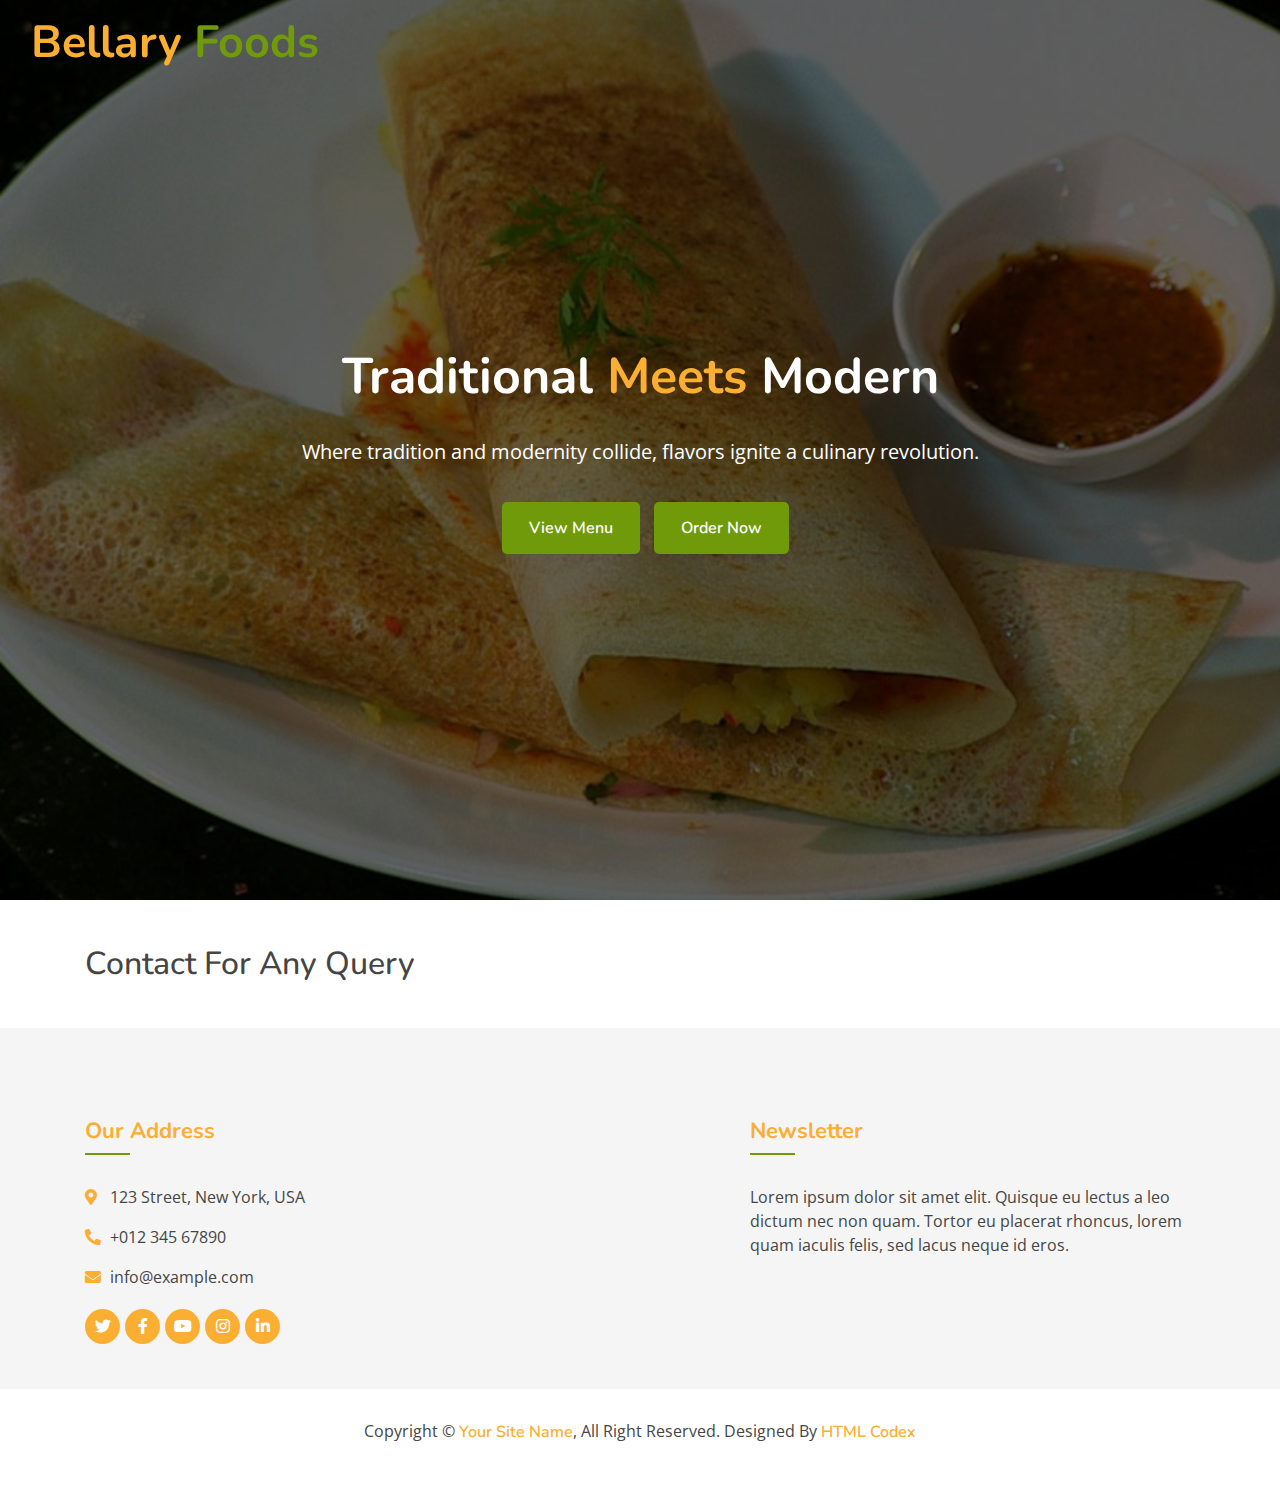
==== commit 44886ff8: "forth commit" ====
--- a/index.html
+++ b/index.html
@@ -60,7 +60,7 @@
                             <div class="carousel-btn">
 
                                 <a href=""><button class="btn custom-btn" onclick="loadRestaurantFrame()">View Menu</button></a>
-                                <a href="#framepurpose"><button class="btn custom-btn" onclick="loadRestaurantFrameMenu()">Book Table</button></a>
+                                <a href="#framepurpose"><button class="btn custom-btn" onclick="loadRestaurantFrameMenu()">Order Now</button></a>
                             </div>
                         </div>
                     </div>
@@ -77,7 +77,7 @@
                             <div class="carousel-btn">
 
                                 <a href=""><button class="btn custom-btn" onclick="loadRestaurantFrame()">View Menu</button></a>
-                                <a href="#framepurpose"><button class="btn custom-btn" onclick="loadRestaurantFrameMenu()">Book Table</button></a>
+                                <a href="#framepurpose"><button class="btn custom-btn" onclick="loadRestaurantFrameMenu()">Order Now</button></a>
                             </div>
                         </div>
                     </div>
@@ -94,7 +94,7 @@
                             <div class="carousel-btn">
 
                                 <a href=""><button class="btn custom-btn" onclick="loadRestaurantFrame()">View Menu</button></a>
-                                <a href="#framepurpose"><button class="btn custom-btn" onclick="loadRestaurantFrameMenu()">Book Table</button></a>
+                                <a href="#framepurpose"><button class="btn custom-btn" onclick="loadRestaurantFrameMenu()">Order Now</button></a>
                             </div>
                         </div>
                     </div>
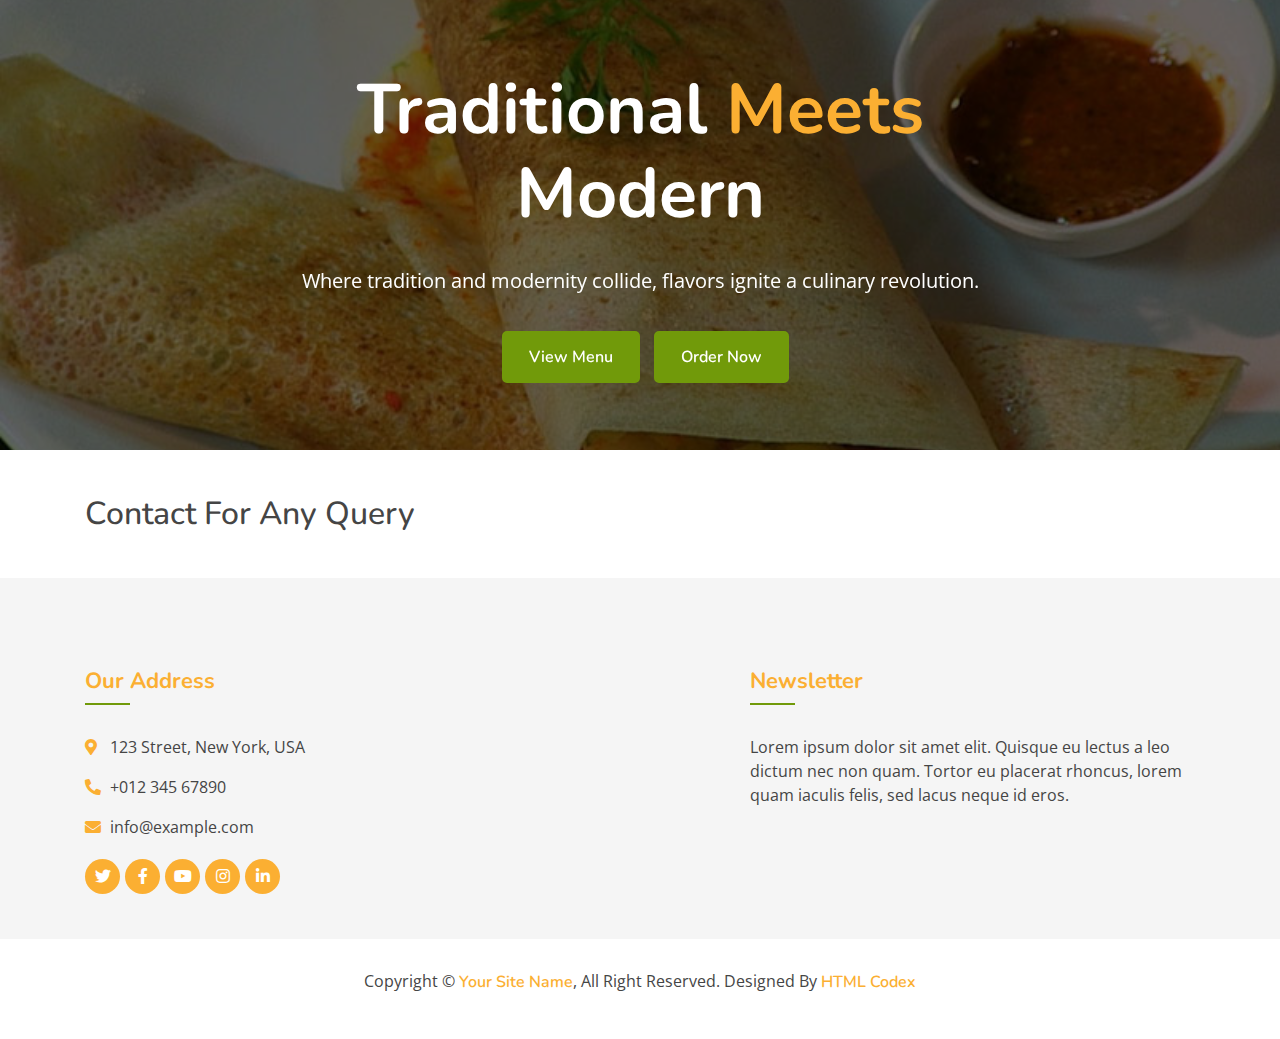
==== commit b89fd2f1: "eight commit" ====
--- a/index.html
+++ b/index.html
@@ -29,8 +29,8 @@
         <!-- Nav Bar Start -->
         <div class="navbar navbar-expand-lg bg-light navbar-light">
             <div class="container-fluid">
-                <a href="index.html" class="navbar-brand">Bellary <span>Foods</span></a>
-                <img src="https://cms.digitallive24.com/preview/65f54d6e5803d3069113a9d7/bellary_logo.png" alt="" srcset="" class="BellaryLogo">
+                <!-- <a href="index.html" class="navbar-brand">Bellary <span>Foods</span></a>
+                <img src="https://cms.digitallive24.com/preview/65f54d6e5803d3069113a9d7/bellary_logo.png" alt="" srcset="" class="BellaryLogo"> -->
                 <button type="button" class="navbar-toggler" data-toggle="collapse" data-target="#navbarCollapse">
                     <span class="navbar-toggler-icon"></span>
                 </button>
--- a/css/style.css
+++ b/css/style.css
@@ -239,7 +239,7 @@
 .carousel {
     position: relative;
     width: 100%;
-    height: 100vh;
+    height: 50vh;
     min-height: 400px;
     background: #ffffff;
 }
@@ -251,7 +251,7 @@
 .carousel .carousel-item {
     position: relative;
     width: 100%;
-    height: 100vh;
+    height: 50vh;
     display: flex;
     align-items: center;
     justify-content: center;
@@ -261,7 +261,7 @@
 .carousel .carousel-img {
     position: relative;
     width: 100%;
-    height: 100%;
+    height: inherit;
     text-align: right;
     overflow: hidden;
 }
@@ -297,7 +297,7 @@
 .carousel .carousel-text h1 {
     text-align: center;
     color: #ffffff;
-    font-size: 50px;
+    font-size: 70px;
     font-weight: 700;
     margin-bottom: 30px;
 }
@@ -333,7 +333,7 @@
     .carousel,
     .carousel .carousel-item,
     .carousel .carousel-text {
-        height: calc(100vh - 105px);
+        height: calc(50vh - 105px);
     }
     
     .carousel .carousel-text h1 {
@@ -355,16 +355,16 @@
     .carousel,
     .carousel .carousel-item,
     .carousel .carousel-text {
-        height: calc(100vh - 70px);
+        height: calc(50vh - 80px);
     }
     
     .carousel .carousel-text h1 {
-        font-size: 30px;
+        font-size: 40px;
     }
     
     .carousel .carousel-text .btn {
         padding: 10px 25px;
-        font-size: 15px;
+        font-size: 25px;
         letter-spacing: 0;
     }
 }
@@ -489,14 +489,9 @@
 /**********************************/
 
 .frame{
-    height: 200vh;
-    width: 100%;
-}
-
-
-
-
-
+    height: 100vh;
+    width: 100%;
+}
 
 /*******************************/
 /********* Contact CSS *********/
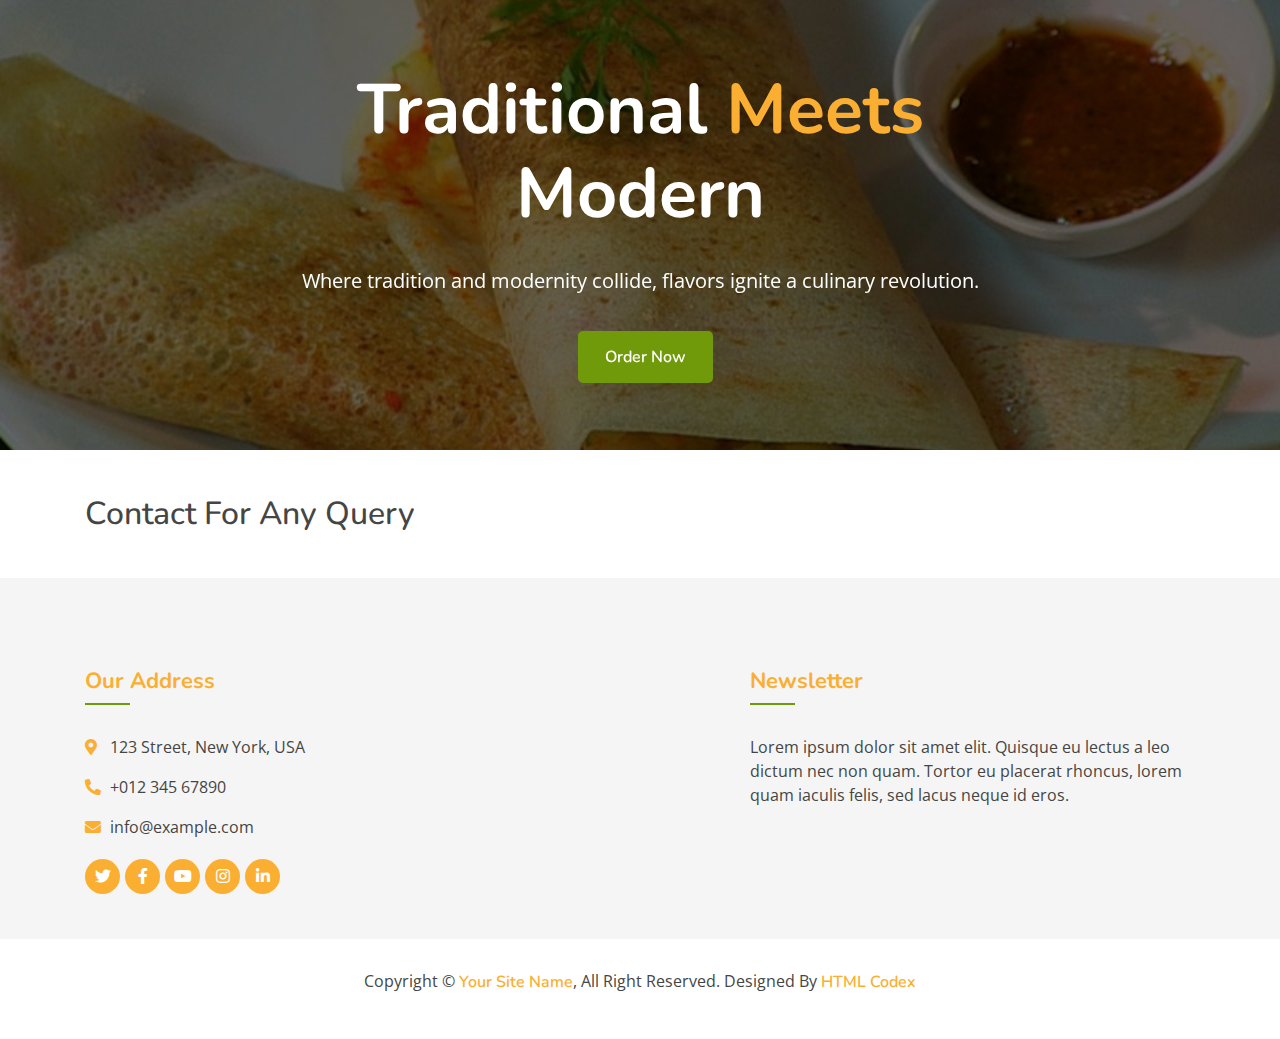
==== commit f0ba0669: "tenth commit" ====
--- a/index.html
+++ b/index.html
@@ -26,20 +26,7 @@
     </head>
 
     <body>
-        <!-- Nav Bar Start -->
-        <div class="navbar navbar-expand-lg bg-light navbar-light">
-            <div class="container-fluid">
-                <!-- <a href="index.html" class="navbar-brand">Bellary <span>Foods</span></a>
-                <img src="https://cms.digitallive24.com/preview/65f54d6e5803d3069113a9d7/bellary_logo.png" alt="" srcset="" class="BellaryLogo"> -->
-                <button type="button" class="navbar-toggler" data-toggle="collapse" data-target="#navbarCollapse">
-                    <span class="navbar-toggler-icon"></span>
-                </button>
 
-                <div class="collapse navbar-collapse justify-content-between" id="navbarCollapse">
-                </div>
-            </div>
-        </div>
-        <!-- Nav Bar End -->
 
 
         <!-- Carousel Start -->
@@ -59,7 +46,6 @@
                             </p>
                             <div class="carousel-btn">
 
-                                <a href=""><button class="btn custom-btn" onclick="loadRestaurantFrame()">View Menu</button></a>
                                 <a href="#framepurpose"><button class="btn custom-btn" onclick="loadRestaurantFrameMenu()">Order Now</button></a>
                             </div>
                         </div>
@@ -76,7 +62,6 @@
                             </p>
                             <div class="carousel-btn">
 
-                                <a href=""><button class="btn custom-btn" onclick="loadRestaurantFrame()">View Menu</button></a>
                                 <a href="#framepurpose"><button class="btn custom-btn" onclick="loadRestaurantFrameMenu()">Order Now</button></a>
                             </div>
                         </div>
@@ -93,7 +78,6 @@
                             </p>
                             <div class="carousel-btn">
 
-                                <a href=""><button class="btn custom-btn" onclick="loadRestaurantFrame()">View Menu</button></a>
                                 <a href="#framepurpose"><button class="btn custom-btn" onclick="loadRestaurantFrameMenu()">Order Now</button></a>
                             </div>
                         </div>
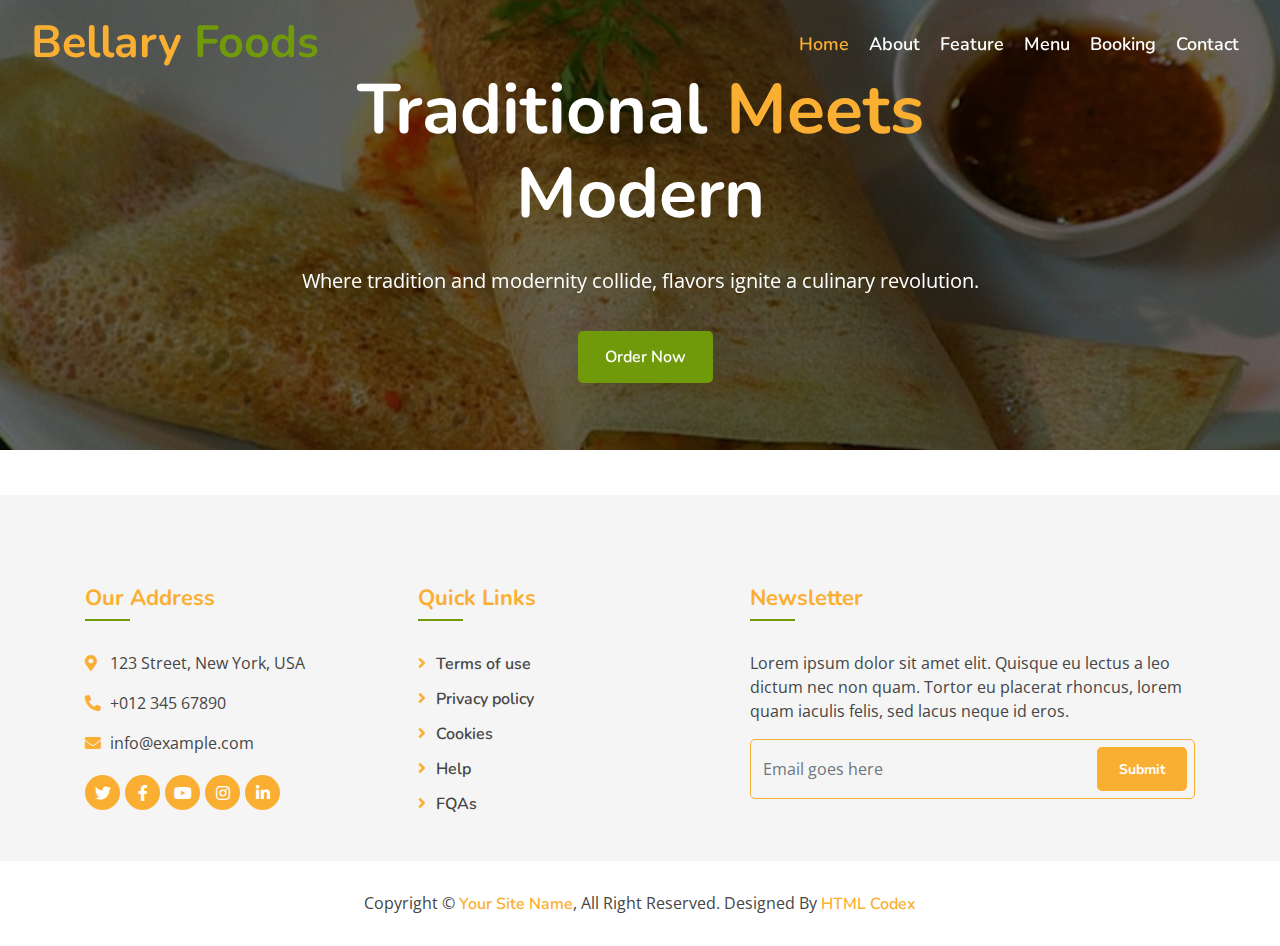
==== commit cd4ac8ce: "12 commit, we are making some changes on nav bar adding restaurant name" ====
--- a/index.html
+++ b/index.html
@@ -26,7 +26,28 @@
     </head>
 
     <body>
+        <!-- Nav Bar Start -->
+        <div class="navbar navbar-expand-lg bg-light navbar-light">
+            <div class="container-fluid">
+                <a href="index.html" class="navbar-brand">Bellary <span>Foods</span></a>
+                <img src="https://cms.digitallive24.com/preview/65f54d6e5803d3069113a9d7/bellary_logo.png" alt="" srcset="" class="BellaryLogo">
+                <button type="button" class="navbar-toggler" data-toggle="collapse" data-target="#navbarCollapse">
+                    <span class="navbar-toggler-icon"></span>
+                </button>
 
+                <div class="collapse navbar-collapse justify-content-between" id="navbarCollapse">
+                    <div class="navbar-nav ml-auto">
+                        <a href="index.html" class="nav-item nav-link active">Home</a>
+                        <a href="" class="nav-item nav-link">About</a>
+                        <a href="" class="nav-item nav-link">Feature</a>
+                        <a href="" class="nav-item nav-link">Menu</a>
+                        <a href="" class="nav-item nav-link">Booking</a>
+                        <a href="#footer" class="nav-item nav-link">Contact</a>
+                    </div>
+                </div>
+            </div>
+        </div>
+        <!-- Nav Bar End -->
 
 
         <!-- Carousel Start -->
@@ -45,8 +66,7 @@
                                 Where tradition and modernity collide, flavors ignite a culinary revolution.
                             </p>
                             <div class="carousel-btn">
-
-                                <a href="#framepurpose"><button class="btn custom-btn" onclick="loadRestaurantFrameMenu()">Order Now</button></a>
+                                <button class="btn custom-btn" onclick="loadRestaurantFrameMenu()">Order Now</button>
                             </div>
                         </div>
                     </div>
@@ -61,8 +81,7 @@
                                 Every bite, an adventure; every flavor, a revelation.
                             </p>
                             <div class="carousel-btn">
-
-                                <a href="#framepurpose"><button class="btn custom-btn" onclick="loadRestaurantFrameMenu()">Order Now</button></a>
+                                <button class="btn custom-btn" onclick="loadRestaurantFrameMenu()">Order Now</button>
                             </div>
                         </div>
                     </div>
@@ -77,8 +96,7 @@
                                 Savor the moment, let the exquisite flavor dance on your palate.
                             </p>
                             <div class="carousel-btn">
-
-                                <a href="#framepurpose"><button class="btn custom-btn" onclick="loadRestaurantFrameMenu()">Order Now</button></a>
+                                <button class="btn custom-btn" onclick="loadRestaurantFrameMenu()">Order Now</button>
                             </div>
                         </div>
                     </div>
@@ -87,22 +105,15 @@
             </div>
         </div>
         <!-- Carousel End -->
-
-        <!-- iframe for order and menu -->
-
+        
         <div id="framepurpose">
 
         </div>
+        
 
 
-<!--  Contact starts here -->
-        <div class="contact">
-            <div class="container">                
-                    <h2>Contact For Any Query</h2>
-        </div>
-
         <!-- Footer Start -->
-        <div class="footer">
+        <div class="footer" id="footer">
             <div class="container">
                 <div class="row">
                     <div class="col-lg-7">
@@ -122,6 +133,16 @@
                                     </div>
                                 </div>
                             </div>
+                            <div class="col-md-6">
+                                <div class="footer-link">
+                                    <h2>Quick Links</h2>
+                                    <a href="">Terms of use</a>
+                                    <a href="">Privacy policy</a>
+                                    <a href="">Cookies</a>
+                                    <a href="">Help</a>
+                                    <a href="">FQAs</a>
+                                </div>
+                            </div>
                         </div>
                     </div>
                     <div class="col-lg-5">
@@ -130,6 +151,10 @@
                             <p>
                                 Lorem ipsum dolor sit amet elit. Quisque eu lectus a leo dictum nec non quam. Tortor eu placerat rhoncus, lorem quam iaculis felis, sed lacus neque id eros.
                             </p>
+                            <div class="form">
+                                <input class="form-control" placeholder="Email goes here">
+                                <button class="btn custom-btn">Submit</button>
+                            </div>
                         </div>
                     </div>
                 </div>
@@ -153,9 +178,12 @@
         <script src="lib/tempusdominus/js/moment.min.js"></script>
         <script src="lib/tempusdominus/js/moment-timezone.min.js"></script>
         <script src="lib/tempusdominus/js/tempusdominus-bootstrap-4.min.js"></script>
-
+        
+        <!-- Contact Javascript File -->
+        <script src="mail/jqBootstrapValidation.min.js"></script>
+        <script src="mail/contact.js"></script>
 
         <!-- Template Javascript -->
         <script src="js/main.js"></script>
     </body>
-</html>
+</html>--- a/css/style.css
+++ b/css/style.css
@@ -55,10 +55,9 @@
     box-shadow: none;
 }
 
-/* 
 .container-fluid {
     max-width: 1366px;
-} */
+}
 
 .back-to-top {
     position: fixed;
@@ -170,7 +169,7 @@
     .navbar.nav-sticky .navbar-brand {
         color: #fbaf32;
     }
-    
+
     .navbar-light .navbar-nav .nav-link,
     .navbar-light .navbar-nav .nav-link:focus {
         padding: 10px 10px 8px 10px;
@@ -184,7 +183,7 @@
     .navbar-light.nav-sticky .navbar-nav .nav-link:focus {
         color: #666666;
     }
-    
+
     .navbar-light .navbar-nav .nav-link:hover,
     .navbar-light .navbar-nav .nav-link.active {
         color: #fbaf32;
@@ -194,11 +193,11 @@
     .navbar-light.nav-sticky .navbar-nav .nav-link.active {
         color: #fbaf32;
     }
-    
+
     /* .container-fluid{
         height: 120px;
     } */
-    /* 
+/* 
     .BellaryLogo{
         height: 120px;
     } */
@@ -213,6 +212,7 @@
     
     .navbar .navbar-brand {
         color: #fbaf32;
+        font-size: large;
     }
     
     .navbar .navbar-nav {
@@ -225,7 +225,11 @@
     
     .navbar .dropdown-menu {
         box-shadow: none;
-    }   
+    }
+    .container-fluid{
+        display: flex;
+        flex-direction: row-reverse;
+    }
 
     .BellaryLogo{
         height: 52px;
@@ -489,9 +493,44 @@
 /**********************************/
 
 .frame{
-    height: 100vh;
-    width: 100%;
-}
+    height: 80vh;
+    width: 100%;
+
+    padding: 0px 250px;
+}
+
+@media (min-width: 1920px) {
+    .frame{
+
+        padding: 0px 300px;
+    }
+}
+
+@media (max-width: 991.98px) {
+    .frame{
+
+        padding: 0px 0px;
+    }
+}
+@media (max-width: 991.98px) {
+    .frame{
+
+        padding: 0px 0px;
+    }
+}
+
+@media (max-width: 767.98px) {
+    .frame{
+        padding: 0 0px;
+    }
+}
+
+@media (max-width: 575.98px) {
+    .frame{
+        padding: 0 0px;
+    }
+}
+
 
 /*******************************/
 /********* Contact CSS *********/
@@ -501,6 +540,7 @@
     width: 100%;
     padding: 45px 0 15px 0;
 }
+
 
 
 /*******************************/
